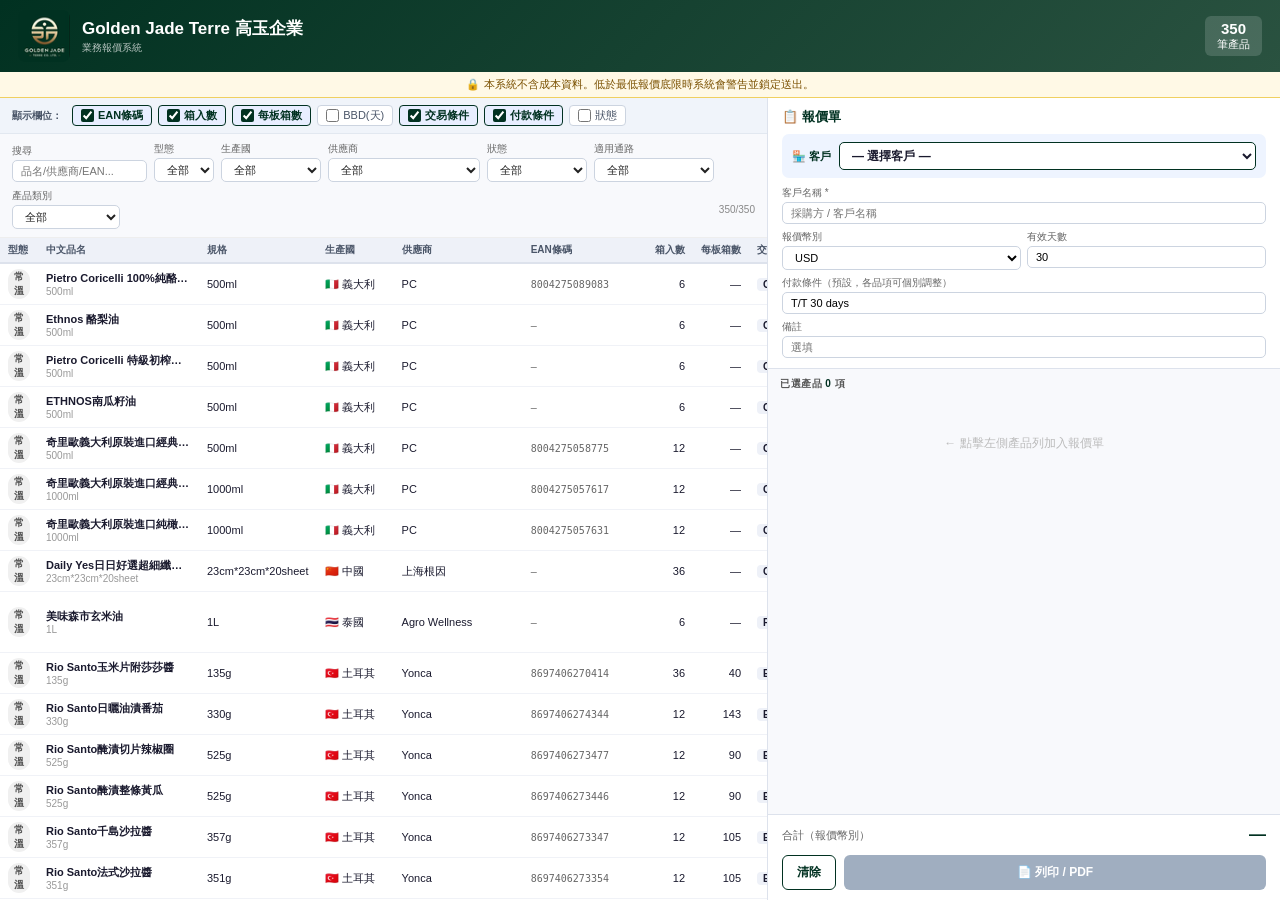
==== Index.html @ e2241039 "更新" ====
<!DOCTYPE html>
<html lang="zh-TW">
<head>
<meta charset="UTF-8">
<meta name="viewport" content="width=device-width,initial-scale=1">
<title>高玉企業 — 業務報價系統</title>
<style>
*{box-sizing:border-box;margin:0;padding:0}
body{font-family:-apple-system,BlinkMacSystemFont,"Segoe UI",Arial,sans-serif;font-size:12px;background:#F4F6FA;color:#1a1a2e;height:100vh;display:flex;flex-direction:column;overflow:hidden}
.hdr{background:linear-gradient(135deg,#013121,#2A5240);color:#fff;padding:10px 18px;display:flex;align-items:center;gap:12px;flex-shrink:0;box-shadow:0 2px 8px rgba(0,0,0,.25)}
.hdr-logo{font-size:17px;font-weight:700}.hdr-sub{font-size:10px;opacity:.7;margin-top:1px}
.hdr-badge{margin-left:auto;background:rgba(255,255,255,.15);border-radius:6px;padding:4px 12px;text-align:center;font-size:11px}
.hdr-badge strong{display:block;font-size:15px;font-weight:700}
.lockbar{background:#FFF9E6;border-bottom:1px solid #F0D060;color:#7A5000;padding:5px 18px;font-size:11px;text-align:center;flex-shrink:0}
.main{display:flex;flex:1;overflow:hidden}
/* LEFT */
.left{display:flex;flex-direction:column;width:60%;border-right:1px solid #dde2ec;background:#fff;overflow:hidden}
.col-toggles{padding:7px 12px;background:#F0F4FA;border-bottom:1px solid #e2e8f0;display:flex;gap:6px;flex-wrap:wrap;align-items:center;flex-shrink:0}
.tgl-lbl{font-size:10px;font-weight:700;color:#4a5568;margin-right:4px;white-space:nowrap}
.tgl{display:inline-flex;align-items:center;gap:4px;cursor:pointer;font-size:11px;color:#4a5568;padding:2px 8px;border-radius:4px;border:1px solid #ccd4e0;background:#fff;user-select:none}
.tgl:hover{background:#EEF1F8}.tgl.on{background:#E8EEFF;border-color:#013121;color:#013121;font-weight:700}
.tgl input{width:13px;height:13px;cursor:pointer;accent-color:#013121}
.filters{padding:8px 12px;border-bottom:1px solid #eee;display:flex;gap:7px;flex-wrap:wrap;align-items:flex-end;background:#F8F9FC;flex-shrink:0}
.filters label{font-size:10px;color:#666;display:block;margin-bottom:2px}
.filters input,.filters select{padding:4px 8px;border:1px solid #ccd4e0;border-radius:5px;font-size:11px;background:#fff;color:#222}
.filters input{width:135px}
.f-cnt{font-size:10px;color:#888;align-self:center;margin-left:auto}
.prod-wrap{flex:1;overflow-y:auto}
table{width:100%;border-collapse:collapse;font-size:11px}
th{position:sticky;top:0;background:#EEF1F8;font-size:10px;font-weight:600;color:#4a5568;padding:5px 8px;text-align:left;border-bottom:2px solid #dde2ec;white-space:nowrap;z-index:2}
td{padding:5px 8px;border-bottom:1px solid #f0f2f7;vertical-align:middle}
tr.row:hover td{background:#EDF2FF;cursor:pointer}
tr.row.sel td{background:#D6E8FF!important}
.b{display:inline-block;padding:1px 6px;border-radius:99px;font-size:10px;font-weight:600}
.bf{background:#E6F1FB;color:#1a56db}.bn{background:#f0f0f0;color:#555}
.bpx{background:#EDE7F6;color:#5E35B1}.bml{background:#FFF0E6;color:#CC4400}
.mp{color:#1a56db;font-weight:600}.mp-na{color:#bbb;font-size:10px}
/* RIGHT */
.right{display:flex;flex-direction:column;width:40%;background:#F8F9FC;overflow:hidden}
.qt-hdr{padding:10px 14px;border-bottom:1px solid #dde2ec;background:#fff;flex-shrink:0}
.qt-hdr h3{font-size:13px;font-weight:700;color:#013121;margin-bottom:8px}
/* 客戶區 */
.cust-bar{background:#EEF4FF;border-radius:7px;padding:8px 10px;margin-bottom:8px}
.cust-row{display:flex;align-items:center;gap:8px}
.cust-row label{font-size:11px;font-weight:700;color:#013121;white-space:nowrap}
.cust-row select{flex:1;padding:5px 8px;border:1.5px solid #013121;border-radius:5px;font-size:12px;background:#fff;color:#1a1a2e;font-weight:600}
/* 其他客戶輸入區 */
.other-fields{margin-top:8px;padding-top:8px;border-top:1px dashed #b8ccee;display:none;gap:8px;flex-direction:column}
.other-fields.show{display:flex}
.other-fields .row{display:flex;gap:8px;align-items:center}
.other-fields label{font-size:10px;color:#013121;font-weight:700;white-space:nowrap;width:72px}
.other-fields input{flex:1;padding:5px 8px;border:1.5px solid #013121;border-radius:5px;font-size:12px;background:#fff}
.other-fields input:focus{outline:2px solid #013121;outline-offset:1px}
.other-fields .hint{font-size:10px;color:#888;margin-top:2px}
/* 美廉社雙選 */
.pay-choice{background:#fff;border:1.5px solid #013121;border-radius:8px;padding:8px 10px;margin-bottom:8px;display:none}
.pay-choice label{font-size:11px;font-weight:600;color:#013121;display:block;margin-bottom:6px}
.pay-choice .opts{display:flex;gap:8px}
.pay-choice .opt{padding:5px 16px;border:1.5px solid #ccd4e0;border-radius:99px;cursor:pointer;font-size:12px;font-weight:600;background:#fff;transition:all .15s}
.pay-choice .opt:hover{border-color:#013121;background:#EEF4FF}
.pay-choice .opt.active{border-color:#013121;background:#013121;color:#fff}
/* Meta */
.qt-meta{display:grid;grid-template-columns:1fr 1fr;gap:6px}
.qt-meta .f label{font-size:10px;color:#666;display:block;margin-bottom:2px}
.qt-meta .f input,.qt-meta .f select{width:100%;padding:4px 8px;border:1px solid #ccd4e0;border-radius:5px;font-size:11px;background:#fff}
.span2{grid-column:1/-1}
/* Body */
.qt-body{flex:1;overflow-y:auto;padding:8px 12px}
.qt-bh{font-size:10px;font-weight:700;color:#555;text-transform:uppercase;letter-spacing:.05em;margin-bottom:8px}
.qi{background:#fff;border:1px solid #dde2ec;border-radius:8px;padding:9px 11px;margin-bottom:7px;position:relative;animation:fi .15s ease}
.qi.err{border-color:#FC8181;background:#FFF5F5}
.qi-rm{position:absolute;top:7px;right:9px;background:none;border:none;color:#ccc;cursor:pointer;font-size:15px;line-height:1;padding:2px 4px}
.qi-rm:hover{color:#E53E3E}
.qi-name{font-weight:700;font-size:12px;margin-bottom:2px;padding-right:20px}
.qi-meta{font-size:10px;color:#888;margin-bottom:7px;line-height:1.8}
.tag{display:inline-block;background:#EEF1F8;border-radius:3px;padding:0 5px;margin-right:3px;color:#555;font-weight:600}
.tag.pay-tag{background:#E8EEFF;color:#013121;font-weight:700}
.qi-row{display:flex;gap:6px;align-items:center;flex-wrap:wrap;margin-bottom:4px}
.qi-row label{font-size:10px;color:#666;white-space:nowrap}
.qi-row input{padding:4px 7px;border:1px solid #ccd4e0;border-radius:5px;font-size:12px;text-align:right}
.qi-row select{padding:4px 7px;border:1px solid #ccd4e0;border-radius:5px;font-size:11px;background:#fff}
.iw{width:75px}.iwp{width:100px}
.err-inp{border-color:#FC8181!important;background:#FFF5F5!important}
.qi-cur{font-size:11px;color:#888}
.qi-floor{font-size:10px;color:#718096;margin-left:auto;white-space:nowrap}
.qi-err{font-size:10px;color:#E53E3E;margin-top:3px}
/* Footer */
.qt-foot{padding:10px 14px;border-top:1px solid #dde2ec;background:#fff;flex-shrink:0}
.total-row{display:flex;justify-content:space-between;align-items:center;margin-bottom:10px}
.total-lbl{font-size:11px;color:#666}.total-val{font-size:17px;font-weight:700;color:#013121}
.btn-row{display:flex;gap:8px}
.btn{padding:8px 14px;border:none;border-radius:6px;cursor:pointer;font-size:12px;font-weight:600;transition:all .15s}
.btn-p{background:#013121;color:#fff;flex:1}.btn-p:hover{background:#2A5240}.btn-p:disabled{background:#a0aec0;cursor:not-allowed}
.btn-o{background:#fff;color:#013121;border:1.5px solid #013121}.btn-o:hover{background:#EEF4FF}
.empty{text-align:center;padding:36px 20px;color:#bbb;font-size:12px}
@keyframes fi{from{opacity:0;transform:translateY(-3px)}to{opacity:1;transform:none}}
@media print{.left,.hdr,.lockbar{display:none!important}.right{width:100%!important;background:#fff!important;height:auto!important}.btn-row,.qi-rm,.cust-bar,.pay-choice{display:none!important}}
</style>
</head>
<body>
<div class="hdr">
  <div style="display:flex;align-items:center"><img src="[data-uri]" style="height:52px;width:52px;border-radius:8px;margin-right:12px;flex-shrink:0" alt="Golden Jade Terre"><div><div class="hdr-logo">Golden Jade Terre 高玉企業</div><div class="hdr-sub">業務報價系統</div></div></div>
  <div class="hdr-badge"><strong id="pT">—</strong><span> 筆產品</span></div>
</div>
<div class="lockbar">🔒 本系統不含成本資料。低於最低報價底限時系統會警告並鎖定送出。</div>
<div class="main">
  <!-- LEFT -->
  <div class="left">
    <div class="col-toggles">
      <span class="tgl-lbl">顯示欄位：</span>
      <label class="tgl on" id="t-ean"><input type="checkbox" checked onchange="togCol('ean',this.checked)"> EAN條碼</label>
      <label class="tgl on" id="t-cq"><input type="checkbox" checked onchange="togCol('cq',this.checked)"> 箱入數</label>
      <label class="tgl on" id="t-cp"><input type="checkbox" checked onchange="togCol('cp',this.checked)"> 每板箱數</label>
      <label class="tgl" id="t-bbd"><input type="checkbox" onchange="togCol('bbd',this.checked)"> BBD(天)</label>
      <label class="tgl on" id="t-inc"><input type="checkbox" checked onchange="togCol('inc',this.checked)"> 交易條件</label>
      <label class="tgl on" id="t-pay"><input type="checkbox" checked onchange="togCol('pay',this.checked)"> 付款條件</label>
      <label class="tgl" id="t-stat"><input type="checkbox" onchange="togCol('stat',this.checked)"> 狀態</label>
    </div>
    <div class="filters">
      <div><label>搜尋</label><input type="text" id="fq" placeholder="品名/供應商/EAN..." oninput="fil()"></div>
      <div><label>型態</label><select id="ftype" onchange="fil()"><option value="">全部</option><option>常溫</option><option>冷凍</option></select></div>
      <div><label>生產國</label><select id="fctry" onchange="fil()"><option value="">全部</option></select></div>
      <div><label>供應商</label><select id="fsup" onchange="fil()"><option value="">全部</option></select></div>
      <div><label>狀態</label><select id="fst" onchange="fil()"><option value="">全部</option><option>已進口</option><option>郵件新增</option><option>PX Mart提案</option></select></div>
      <div><label>適用通路</label><select id="fch" onchange="fil()"><option value="">全部</option><option>全通路</option><option>PX Mart</option><option>PX Mart / 全通路</option><option>美廉社 / 全通路</option></select></div>
      <div><label>產品類別</label><select id="fcat" onchange="fil()"><option value="">全部</option><option>乳製品</option><option>其他食品</option><option>冰淇淋</option><option>冷凍Pizza</option><option>冷凍烘焙</option><option>冷凍蔬果</option><option>冷凍薯類/點心</option><option>即飲茶</option><option>啤酒</option><option>堅果/乾果</option><option>巧克力</option><option>松露製品</option><option>果汁</option><option>果醬</option><option>植物奶</option><option>植物油</option><option>椰子水</option><option>橄欖油</option><option>機能飲料</option><option>氣泡飲料</option><option>沙拉醬</option><option>泡麵</option><option>洋芋片</option><option>海苔</option><option>番茄製品</option><option>節慶糕點</option><option>義大利麵/燉飯</option><option>花草茶</option><option>葡萄酒</option><option>酪梨油</option><option>醃漬品</option><option>醋</option><option>零食</option><option>非食品</option><option>餅乾</option><option>香料</option><option>魚類零食</option></select></div>
      <span class="f-cnt" id="fcnt"></span>
    </div>
    <div class="prod-wrap"><table><thead><tr>
      <th>型態</th><th>中文品名</th><th>規格</th><th>生產國</th><th>供應商</th>
      <th id="h-ean">EAN條碼</th>
      <th id="h-cq" style="text-align:right">箱入數</th>
      <th id="h-cp" style="text-align:right">每板箱數</th>
      <th id="h-bbd" style="text-align:right;display:none">BBD(天)</th>
      <th id="h-inc">交易條件</th>
      <th id="h-pay">付款條件</th>
      <th style="text-align:right">最低報價</th>
      <th>幣別</th>
      <th id="h-stat" style="display:none">狀態</th>
    </tr></thead><tbody id="pb"></tbody></table></div>
  </div>

  <!-- RIGHT -->
  <div class="right">
    <div class="qt-hdr">
      <h3>📋 報價單</h3>

      <!-- 客戶選擇區 -->
      <div class="cust-bar">
        <div class="cust-row">
          <label>🏪 客戶</label>
          <select id="custSel" onchange="selCust(this.value)">
            <option value="">— 選擇客戶 —</option>
            <option value="星巴克">⭐ 星巴克</option>
            <option value="家福 (Carrefour)">🛒 家福 (Carrefour)</option>
            <option value="台灣生活良好">🌿 台灣生活良好</option>
            <option value="美廉社">🏪 美廉社</option>
            <option value="東森">📺 東森</option>
            <option value="桂冠">🍃 桂冠</option>
            <option value="__other__">✏️ 其他（手動輸入）</option>
          </select>
        </div>

        <!-- 其他：手動輸入欄 -->
        <div class="other-fields" id="otherFields">
          <div class="row">
            <label>客戶名稱</label>
            <input type="text" id="otherName" placeholder="輸入客戶 / 採購方名稱" oninput="syncOtherName()">
          </div>
          <div class="row">
            <label>付款條件</label>
            <input type="text" id="otherPay" placeholder="例：月結45天、BL30天、T/T 60 days…" oninput="syncOtherPay()">
          </div>
          <div class="hint">輸入後會自動同步至下方欄位及所有品項</div>
        </div>
      </div>

      <!-- TWD 模式提示 -->
      <div id="curModeBar" style="display:none;margin-top:6px;background:#E6F1FB;border:1px solid #2C4770;border-radius:6px;padding:6px 10px;font-size:11px;color:#185FA5">
        <b>🇹🇼 台幣報價模式</b>：此客戶以 <b>TWD</b> 報價。
        各品項交易條件與成本一致（唯讀）。Europastry/Feast 已計算台幣底限（🔒），其他品項底限為外幣參考，請自行換算。
      </div>

      <!-- 美廉社雙選 -->
      <div class="pay-choice" id="payChoice">
        <label>美廉社 — 選擇付款條件：</label>
        <div class="opts">
          <div class="opt active" onclick="pickPay('BL 60天',this)">BL 60天</div>
          <div class="opt" onclick="pickPay('BL 45天',this)">BL 45天</div>
        </div>
      </div>

      <div class="qt-meta">
        <div class="f span2">
          <label>客戶名稱 *</label>
          <input type="text" id="cl" placeholder="採購方 / 客戶名稱">
        </div>
        <div class="f">
          <label>報價幣別</label>
          <select id="qcur" onchange="renTotal()">
            <option>USD</option><option>EUR</option><option>Euro</option><option>TWD</option>
          </select>
        </div>
        <div class="f">
          <label>有效天數</label>
          <input type="number" id="qdays" value="30" min="1">
        </div>
        <div class="f span2">
          <label>付款條件（預設，各品項可個別調整）</label>
          <input type="text" id="qpay" value="T/T 30 days">
        </div>
        <div class="f span2">
          <label>備註</label>
          <input type="text" id="qnotes" placeholder="選填">
        </div>
      </div>
    </div>

    <div class="qt-body">
      <div class="qt-bh">已選產品 <span id="qcnt" style="color:#013121">0</span> 項</div>
      <div id="ql"><div class="empty">← 點擊左側產品列加入報價單</div></div>
    </div>

    <div class="qt-foot">
      <div class="total-row">
        <span class="total-lbl">合計（報價幣別）</span>
        <span class="total-val" id="qt">—</span>
      </div>
      <div class="btn-row">
        <button class="btn btn-o" onclick="clrAll()">清除</button>
        <button class="btn btn-p" id="pBtn" onclick="printQ()" disabled>📄 列印 / PDF</button>
      </div>
    </div>
  </div>
</div>

<script>
const D=[["SP100001","常溫","Pietro Coricelli 100%純酪梨油","PC Refinded Avocado Oil","500ml","8004275089083",6,0,720,"義大利","Euro","CIF","PC","收佣金","TDS清帳",4.89,"已進口","全通路","","酪梨油",0],["SP100001","常溫","Ethnos 酪梨油","Ethnos Avocado Oil","500ml","",6,0,720,"義大利","Euro","CIF","PC","收佣金","TDS清帳",7.2,"已進口","全通路","","酪梨油",0],["SP100001","常溫","Pietro Coricelli 特級初榨橄欖油","PC EVOO","500ml","",6,0,720,"義大利","Euro","CIF","PC","收佣金","TDS清帳",4.82,"已進口","全通路","","橄欖油",0],["SP100001","常溫","ETHNOS南瓜籽油","Pumpkin Oil","500ml","",6,0,720,"義大利","Euro","CIF","PC","收佣金","TDS清帳",3.9,"已進口","全通路","","植物油",0],["SP100001","常溫","奇里歐義大利原裝進口經典頂級橄欖油","CIRIO Extra virgin olibe oil- classico","500ml","8004275058775",12,0,720,"義大利","Euro","CIF","PC","收佣金","TDS清帳",1.73,"已進口","全通路","","橄欖油",0],["SP100001","常溫","奇里歐義大利原裝進口經典頂級橄欖油","CIRIO Extra virgin olive oil- classico","1000ml","8004275057617",12,0,720,"義大利","Euro","CIF","PC","收佣金","TDS清帳",8.21,"已進口","全通路","","橄欖油",0],["SP100001","常溫","奇里歐義大利原裝進口純橄欖油","CIRIO Olive oil gentle recipes","1000ml","8004275057631",12,0,720,"義大利","Euro","CIF","PC","收佣金","TDS清帳",6.15,"已進口","全通路","","橄欖油",0],["SP300001","常溫","Daily Yes日日好選超細纖維拋棄式抹布","Daily Yes Microfiber cloth23*23cm*20count","23cm*23cm*20sheet","",36,0,720,"中國","RMB","CIF","上海根因","收佣金","TDS清帳",9.0,"已進口","全通路","","非食品",0],["SP100003","常溫","美味森市玄米油","Rice Bran Oil","1L","",6,0,720,"泰國","USD","FOB","Agro Wellness","買進","訂金50%, BL 14天50%",21.36,"已進口","全通路","","植物油",0],["SP100004","常溫","Rio Santo玉米片附莎莎醬","Deep'n More Taco chips and Mexican Salsa sauce","135g","8697406270414",36,40,360,"土耳其","EUR","EXW","Yonca","收佣金","TDS清帳",1.15,"已進口","美廉社 / 全通路","","番茄相關",0],["SP100004","常溫","Rio Santo日曬油漬番茄","Sun Dried Tomatoes in Oil","330g","8697406274344",12,143,1080,"土耳其","EUR","EXW","Yonca","收佣金","TDS清帳",1.51,"已進口","美廉社 / 全通路","","番茄相關",0],["SP100004","常溫","Rio Santo醃漬切片辣椒圈","Jalapenos Sliced","525g","8697406273477",12,90,1080,"土耳其","EUR","EXW","Yonca","收佣金","TDS清帳",1.06,"已進口","美廉社 / 全通路","","番茄相關",0],["SP100004","常溫","Rio Santo醃漬整條黃瓜","Dill Pickles","525g","8697406273446",12,90,1080,"土耳其","EUR","EXW","Yonca","收佣金","TDS清帳",1.06,"已進口","美廉社 / 全通路","","番茄相關",0],["SP100004","常溫","Rio Santo千島沙拉醬","Thousand Island Salad Dressing","357g","8697406273347",12,105,360,"土耳其","EUR","EXW","Yonca","收佣金","TDS清帳",1.1,"已進口","美廉社 / 全通路","","番茄相關",0],["SP100004","常溫","Rio Santo法式沙拉醬","French Salad Dressing","351g","8697406273354",12,105,360,"土耳其","EUR","EXW","Yonca","收佣金","TDS清帳",1.1,"已進口","美廉社 / 全通路","","番茄相關",0],["SP100004","常溫","Rio Santo凱薩沙拉醬","Caeser Salad Dressing","340g","8697406273378",12,105,360,"土耳其","EUR","EXW","Yonca","收佣金","TDS清帳",1.1,"已進口","美廉社 / 全通路","","番茄相關",0],["SP100004","常溫","Rio Santo披薩料理醬","Pizza Sauce","350g","8697406272005",12,143,900,"土耳其","EUR","EXW","Yonca","收佣金","TDS清帳",0.93,"已進口","美廉社 / 全通路","","番茄相關",0],["SP100004","常溫","Rio Santo義大利番茄辣紅麵醬","Pasta Sauce Arabiatta","340g","8697406273101",12,143,900,"土耳其","EUR","EXW","Yonca","收佣金","TDS清帳",0.93,"已進口","美廉社 / 全通路","","番茄相關",0],["SP100004","常溫","Rio Santo義大利番茄羅勒麵醬","Pasta Sauce Basilico","340g","8697406273125",12,143,900,"土耳其","EUR","EXW","Yonca","收佣金","TDS清帳",0.93,"已進口","美廉社 / 全通路","","番茄相關",0],["SP100004","常溫","Rio Santo義大利番茄麵醬","Pasta Sauce Marinara","340g","8697406273118",12,143,900,"土耳其","EUR","EXW","Yonca","收佣金","TDS清帳",0.93,"已進口","美廉社 / 全通路","","番茄相關",0],["SP100004","常溫","Rio Santo果肉番茄泥","Passata","700g","8697406274702",6,144,900,"土耳其","EUR","EXW","Yonca","收佣金","TDS清帳",1.01,"已進口","美廉社 / 全通路","","番茄相關",0],["SP100004","常溫","Rio Santo果粒番茄泥","Rustica (Crushed Tomato)","700g","8697406274726",6,144,900,"土耳其","EUR","EXW","Yonca","收佣金","TDS清帳",1.01,"已進口","美廉社 / 全通路","","番茄相關",0],["SP100004","常溫","大拇指芥花油1L","Yonca Canola oil","1L","8004275058775",15,0,720,"土耳其","USD","CIF","Yonca","收佣金","TDS清帳",1.73,"已進口","美廉社 / 全通路","","植物油",0],["SP100004","常溫","大拇指芥花油5L","Yonca Canola oil","5L","8004275057617",4,0,720,"土耳其","USD","CIF","Yonca","收佣金","TDS清帳",8.21,"已進口","美廉社 / 全通路","","植物油",0],["SP100004","常溫","大拇指葵花油1L","Yonca Sunflower oil","1L","8004275058775",15,0,720,"土耳其","USD","CIF","Yonca","收佣金","TDS清帳",1.73,"已進口","美廉社 / 全通路","","植物油",0],["SP100004","常溫","大拇指葵花油5L","Yonca Sunflower oil","5L","8004275057617",4,0,720,"土耳其","USD","CIF","Yonca","收佣金","TDS清帳",8.21,"已進口","美廉社 / 全通路","","植物油",0],["SP100004","常溫","Yonca葵花油１Ｌ","Sunflower Oil","1L","8691321421463",12,84,720,"土耳其","USD","CIF","Yonca","收佣金","TDS清帳",1.73,"已進口","美廉社 / 全通路","","植物油",0],["SP100004","常溫","美廉自有品牌芥花油１Ｌ","Canola Oil","1L","8691321421487",12,84,720,"土耳其","USD","CIF","Yonca","收佣金","TDS清帳",1.94,"已進口","美廉社 / 全通路","","植物油",0],["SP100004","常溫","Rio Santo葵花油１公升","葵花油Sunflower Oil","1L","8691321100108",12,84,720,"土耳其","USD","CIF","Yonca","收佣金","TDS清帳",1.73,"已進口","美廉社 / 全通路","","植物油",0],["SP100004","常溫","Rio Santo葵花油５公升","葵花油Sunflower Oil","5L","8691321100504",4,84,720,"土耳其","USD","CIF","Yonca","收佣金","TDS清帳",7.8,"已進口","美廉社 / 全通路","","植物油",0],["SP100004","常溫","Rio Santo芥花油１公升","芥花油Canola Oil","1L","8691321415400",12,84,720,"土耳其","USD","CIF","Yonca","收佣金","TDS清帳",1.85,"已進口","美廉社 / 全通路","","植物油",0],["SP100004","常溫","Rio Santo芥花油５公升","芥花油Canola Oil","5L","8691321415431",4,84,720,"土耳其","USD","CIF","Yonca","收佣金","TDS清帳",8.4,"已進口","美廉社 / 全通路","","植物油",0],["SP100006","常溫","Checkers 迷你碎粒杏仁可可製品","Checkers Stand Pouch Mini Chunky Almond 60g (compound)","60g","9555540038286",48,0,540,"馬來西亞","USD","CIF","Francestle","買進","訂金30%, BL 70%",0.58,"已進口","美廉社 / 全通路","","巧克力",0],["SP100006","常溫","Checkers迷你碎粒綜合可可製品","Checkers Stand Pouch Mini Chunky Assorment 60g (compound)","60g","9555540038279",48,0,540,"馬來西亞","USD","CIF","Francestle","買進","訂金30%, BL 70%",0.58,"已進口","美廉社 / 全通路","","巧克力",0],["SP100006","常溫","Auston海鹽可可製品","Auston Slim Seasalt Dark 60g","60g","9551021090712",36,0,540,"馬來西亞","USD","CIF","Francestle","買進","訂金30%, BL 70%",1.5,"已進口","美廉社 / 全通路","","巧克力",0],["SP100006","常溫","Auston 75%黑巧克力","Auston Slim 75% Dark 60g","60g","9551021090682",36,0,540,"馬來西亞","USD","CIF","Francestle","買進","訂金30%, BL 70%",1.62,"已進口","美廉社 / 全通路","","巧克力",0],["SP100006","常溫","Auston 85%黑巧克力","Auston Slim 85% Dark 60g","60g","9551021090699",36,0,540,"馬來西亞","USD","CIF","Francestle","買進","訂金30%, BL 70%",1.74,"已進口","美廉社 / 全通路","","巧克力",0],["SP100006","常溫","Auston 99%黑巧克力","Auston Slim 99% Dark 60g","60g","9551021090705",36,0,540,"馬來西亞","USD","CIF","Francestle","買進","訂金30%, BL 70%",1.86,"已進口","美廉社 / 全通路","","巧克力",0],["SP100006","常溫","Auston 提拉米蘇牛奶可可製品","Auston Cube Tiramisu Milk 65g","65g","9551021090736",30,0,540,"馬來西亞","USD","CIF","Francestle","買進","訂金30%, BL 70%",1.44,"已進口","美廉社 / 全通路","","巧克力",0],["SP100006","常溫","Auston 提拉米蘇黑可可製品","Auston Cube Tiramisu Dark 65g","65g","9551021090620",30,0,540,"馬來西亞","USD","CIF","Francestle","買進","訂金30%, BL 70%",1.44,"已進口","美廉社 / 全通路","","巧克力",0],["SP100010","常溫","義大利CRIK CROK原味洋芋片","CRIK CROK PLUS ORIGINAL","100g","8002085001257",15,0,360,"義大利","Euro","CIF","CRIKCROK","收佣金","TDS清帳",1.17,"已進口","PX Mart / 全通路","","洋芋片",0],["SP100010","常溫","義大利CRIK CROK紅椒微辣洋芋片","CRIK CROK PLUS PAPRIKA","100g","8002085001264",15,0,360,"義大利","Euro","CIF","CRIKCROK","收佣金","TDS清帳",1.17,"已進口","PX Mart / 全通路","","洋芋片",0],["SP100010","常溫","義大利CRIK CROK燒烤風味洋芋片","CRIK CROK PLUS BARBECUE","100g","8002085001899",15,0,360,"義大利","Euro","CIF","CRIKCROK","收佣金","TDS清帳",1.17,"已進口","PX Mart / 全通路","","洋芋片",0],["SP100010","常溫","CRIK CROK酸奶洋蔥風味洋芋片","CRIK CROK PLUS SOUR CREAM & ONION","100g","8002085001776",15,0,360,"義大利","Euro","CIF","CRIKCROK","收佣金","TDS清帳",1.17,"已進口","PX Mart / 全通路","","洋芋片",0],["SP100010","常溫","義大利CRIK CROK番茄醬風味洋芋片","CRIK CROK PLUS KETCHUP","100g","8002085001301",15,0,360,"義大利","Euro","CIF","CRIKCROK","收佣金","TDS清帳",1.17,"已進口","PX Mart / 全通路","","洋芋片",0],["SP100010","常溫","CRIK CROK墨西哥辣椒風味洋芋片","CRIK CROK PLUS JALAPENO","100g","8002085001318",15,0,360,"義大利","Euro","CIF","CRIKCROK","收佣金","TDS清帳",1.17,"已進口","PX Mart / 全通路","","洋芋片",0],["SP100007","常溫","Valnerina Tartufi松露抹醬90g","Truffle sauce 5%","90g","8053629686591",12,0,720,"義大利","Euro","CIF","VALNERINA TARTUFI","收佣金","TDS清帳",2.2,"已進口","PX Mart / 全通路","","松露製品",0],["SP100007","常溫","Valnerina Tartufi松露醬90g","Black truffle patè 5%","90g","8053629685433",12,0,720,"義大利","Euro","CIF","VALNERINA TARTUFI","收佣金","TDS清帳",2.51,"已進口","PX Mart / 全通路","","松露製品",0],["SP100007","常溫","Valnerina Tartufi松露抹醬180g","Truffle sauce 5%","180g","8053629686508",12,0,720,"義大利","Euro","CIF","VALNERINA TARTUFI","收佣金","TDS清帳",3.2385,"已進口","PX Mart / 全通路","","松露製品",0],["SP100007","常溫","Valnerina Tartufi松露醬180g","Black truffle patè 5%","180g","8053629685402",12,0,720,"義大利","Euro","CIF","VALNERINA TARTUFI","收佣金","TDS清帳",3.6125,"已進口","PX Mart / 全通路","","松露製品",0],["SP100007","常溫","黑松露風味橄欖油","Black truffle flavoured olive oil 100ml","100ml","8053629685532",12,0,720,"義大利","Euro","CIF","VALNERINA TARTUFI","收佣金","TDS清帳",3.2215,"已進口","PX Mart / 全通路","","松露製品",0],["SP100007","常溫","白松露風味橄欖油","White truffle flavoured olive oil 100ml","100ml","8053629685563",12,0,720,"義大利","Euro","CIF","VALNERINA TARTUFI","收佣金","TDS清帳",3.2215,"已進口","PX Mart / 全通路","","松露製品",0],["SP100007","常溫","黑松露沙拉醬","Truffle sauce sqeezy200g","200g","8053629680148",12,0,720,"義大利","Euro","CIF","VALNERINA TARTUFI","收佣金","TDS清帳",3.6805,"已進口","PX Mart / 全通路","","松露製品",0],["SP100007","常溫","松露鹽","Truffle salt 100g","100g","8053629682210",12,0,720,"義大利","Euro","CIF","VALNERINA TARTUFI","收佣金","TDS清帳",3.8675,"已進口","PX Mart / 全通路","","松露製品",0],["SP100010","常溫","義大利Apicoltura草莓果醬330g","50% Strawberry extra jam","330g","8002762606737",6,0,720,"義大利","Euro","CIF","Apicoltura Casentinese","收佣金","TDS清帳",2.3,"已進口","PX Mart / 全通路","","果醬",0],["SP100010","常溫","義大利Apicoltura杏桃果醬330g","50% Apricot extra jam","330g","8002762606744",6,0,720,"義大利","Euro","CIF","Apicoltura Casentinese","收佣金","TDS清帳",2.3,"已進口","PX Mart / 全通路","","果醬",0],["SP100010","常溫","義大利Apicoltura綜合莓果醬330g","50% Mixed berries extra jam","330g","8002762606751",6,0,720,"義大利","Euro","CIF","Apicoltura Casentinese","收佣金","TDS清帳",2.3,"已進口","PX Mart / 全通路","","果醬",0],["SP100010","常溫","義大利Apicoltura桃子果醬330g","50% Peach extra jam","330g","8002762606768",6,0,720,"義大利","Euro","CIF","Apicoltura Casentinese","收佣金","TDS清帳",2.3,"已進口","PX Mart / 全通路","","果醬",0],["SP100010","常溫","義大利Apicoltura橘子果醬330g","50% Orange marmalade","330g","8002762606775",6,0,720,"義大利","Euro","CIF","Apicoltura Casentinese","收佣金","TDS清帳",2.3,"已進口","PX Mart / 全通路","","果醬",0],["SP100008","常溫","義大利LA MOLE經典脆餅-原味","SFORNATINI WITH OLIVE OIL","125g","8008685001079",18,0,720,"義大利","Euro","CIF","LA MOLE","收佣金","TDS清帳",0.69,"已進口","PX Mart / 全通路","","義大利餅乾",0],["SP100008","常溫","義大利LA MOLE經典脆餅-迷迭香味","SFORNATINI WITH ROSEMARY AND OLIVE OIL","125g","8008685000164",18,0,720,"義大利","Euro","CIF","LA MOLE","收佣金","TDS清帳",0.69,"已進口","PX Mart / 全通路","","義大利餅乾",0],["SP100008","常溫","義大利LA MOLE經典佛卡夏餅乾","IT'S FOCACCIA WITH EXTRA VERGIN OLIVE OIL","100g","8008685003523",8,0,720,"義大利","Euro","CIF","LA MOLE","收佣金","TDS清帳",1.56,"已進口","PX Mart / 全通路","","義大利餅乾",0],["SP100008","常溫","佛卡夏餅乾－蒜香羅勒風味","IT'S FOCACCIA GARLIC & BASILI","100g","8008685003530",8,0,720,"義大利","Euro","CIF","LA MOLE","收佣金","TDS清帳",1.56,"已進口","PX Mart / 全通路","","義大利餅乾",0],["SP100008","常溫","佛卡夏餅乾－迷迭香風味","IT'S FOCACCIA ROSMARY","100g","8008685003509",8,0,720,"義大利","Euro","CIF","LA MOLE","收佣金","TDS清帳",1.56,"已進口","PX Mart / 全通路","","義大利餅乾",0],["SP100008","常溫","義大利LA MOLE脆麵包棒-原味","PANRUSTICI OLIVE OIL","100g","8008685000652",12,0,720,"義大利","Euro","CIF","LA MOLE","收佣金","TDS清帳",1.0,"已進口","PX Mart / 全通路","","義大利餅乾",0],["SP100010","常溫","Montosco羅勒香料罐","Basil leaves","14g","8006614621442",6,0,720,"義大利","Euro","CIF","MONTOSCO","收佣金","TDS清帳",1.32,"已進口","PX Mart / 全通路","1板 (900箱 / 5,400入)","香料",0],["SP100010","常溫","Montosco薄荷香料罐","Mint leaves","13g","8006614648760",6,0,720,"義大利","Euro","CIF","MONTOSCO","收佣金","TDS清帳",1.32,"已進口","PX Mart / 全通路","","香料",0],["SP100010","常溫","Montosco月桂葉香料罐","Laurel crushed","15g","8006614648692",6,0,720,"義大利","Euro","CIF","MONTOSCO","收佣金","TDS清帳",1.59,"已進口","PX Mart / 全通路","","香料",0],["SP100010","常溫","百里香香料","Thyme leaves","17g","8006614621602",6,0,720,"義大利","Euro","CIF","MONTOSCO","收佣金","TDS清帳",1.93,"已進口","PX Mart / 全通路","","香料",0],["SP100010","常溫","AGRESTE義大利巴薩米克醋","Balsamic Vinegar of Modena 250ml","15g","8006614648692",6,0,720,"義大利","Euro","CIF","AntichiColli","收佣金","TDS清帳",1.59,"已進口","PX Mart / 全通路","","醋",0],["SP100010","常溫","AGRESTE義大利巴薩米克醋膏","Glaze with Balsamic Vinegar of Modena 250ml","17g","8006614621602",6,0,720,"義大利","Euro","CIF","AntichiColli","收佣金","TDS清帳",1.93,"已進口","PX Mart / 全通路","","醋",0],["SP100010","常溫","Dogadan洋甘菊花草茶1.4g*20入","Dogadan Camomile Herbal Tea","1.4g*20","8699580000306",12,0,720,"土耳其","Euro","CIF","Dogadan","收佣金","TDS清帳",1.35,"已進口","PX Mart / 全通路","","花草茶",0],["SP100010","常溫","Dogadan薄荷花草茶1.3g*20入","Dogadan Mint Herbal Tea","1.3g*20","8699580000207",12,0,720,"土耳其","Euro","CIF","Dogadan","收佣金","TDS清帳",1.35,"已進口","PX Mart / 全通路","","花草茶",0],["SP100010","常溫","Dogadan薄荷檸檬花草茶1.7g*20入","Dogadan Mint Lemon Herbal Tea","1.7g*20","8699580000214",12,0,720,"土耳其","Euro","CIF","Dogadan","收佣金","TDS清帳",1.35,"已進口","PX Mart / 全通路","","花草茶",0],["SP100010","常溫","Dogadan茉莉綠茶1.7g*20入","Dogadan Green Tea with Jasmine","1.7g*20","8699580001761",12,0,720,"土耳其","Euro","CIF","Dogadan","收佣金","TDS清帳",1.35,"已進口","PX Mart / 全通路","","花草茶",0],["SP100010","常溫","Dogadan巴西莓鳳梨綠茶1.7g*20入","Dogadan Acai Green Tea with Pineapple","1.7g*20","8699432215261",12,0,720,"土耳其","Euro","CIF","Dogadan","收佣金","TDS清帳",1.35,"已進口","PX Mart / 全通路","","花草茶",0],["SP100010","常溫","Dogadan蘋果茶1.95g*20入","Dogadan Apple Tea","1.95g*20","8699580000115",12,0,720,"土耳其","Euro","CIF","Dogadan","收佣金","TDS清帳",1.35,"已進口","PX Mart / 全通路","","花草茶",0],["SP100010","常溫","Dogadan玫瑰果茶2.4g*20入","Dogadan Rosehip Tea","2.4g*20","8699580000054",12,0,720,"土耳其","Euro","CIF","Dogadan","收佣金","TDS清帳",1.35,"已進口","PX Mart / 全通路","","花草茶",0],["SP100010","常溫","Dogadan檸檬茶2g*20入","Dogadan Lemon Tea","2g*20","8699580000146",12,0,720,"土耳其","Euro","CIF","Dogadan","收佣金","TDS清帳",1.35,"已進口","PX Mart / 全通路","","花草茶",0],["SP100010","常溫","Dogadan秘密花園紅茶2g*25入","Dogadan Nature Secret Garden  Tea Bag","2g*25","8699580003215",12,0,720,"土耳其","Euro","CIF","Dogadan","收佣金","TDS清帳",1.22,"已進口","PX Mart / 全通路","","花草茶",0],["SP100010","常溫","Dogadan伯爵茶2g*25入","Dogadan Earl Gray Tea Bag","2g*25","8699580003833",12,0,720,"土耳其","Euro","CIF","Dogadan","收佣金","TDS清帳",1.22,"已進口","PX Mart / 全通路","","花草茶",0],["SP100010","常溫","Dogadan傳統黑海經典紅茶2g*25入","Dogadan Traditional Black Sea Tea Bag","2g*25","8699432200861",12,0,720,"土耳其","Euro","CIF","Dogadan","收佣金","TDS清帳",1.22,"已進口","PX Mart / 全通路","","花草茶",0],["SP100009","常溫","義大利卡納加金標紅葡萄酒","Canaja Gold Rosso Verona IGT","750ml","8032825452025",6,0,720,"義大利","Euro","EXW","VERGA","收佣金","TDS清帳",5.71,"已進口","PX Mart / 全通路","","葡萄酒",0],["SP100009","常溫","義大利1895托斯卡尼紅葡萄酒","1895 Rosso Toscana IGT","750ml","8000128150016",6,80,720,"義大利","Euro","EXW","VERGA","收佣金","TDS清帳",5.16,"已進口","PX Mart / 全通路","","葡萄酒",0],["SP100009","常溫","義大利1895阿布魯佐大區紅酒","1895 Montepulciano D’Abruzzo Doc","750ml","8000128150009",6,80,720,"義大利","Euro","EXW","VERGA","收佣金","TDS清帳",4.89,"已進口","PX Mart / 全通路","","葡萄酒",0],["SP100009","常溫","1895 Primitivo di Manduria DOC","1895 Primitivo di Manduria DOC","750ml","8000128150023",6,80,720,"義大利","Euro","EXW","VERGA","收佣金","TDS清帳",5.95,"已進口","PX Mart / 全通路","","葡萄酒",0],["SP100009","常溫","1895 Borolo DOCG","1895 Borolo DOCG","750ml","8000128150030",6,140,720,"義大利","Euro","EXW","VERGA","收佣金","TDS清帳",11.56,"已進口","PX Mart / 全通路","","葡萄酒",0],["SP100009","常溫","義大利托斯卡尼巴斯Governo紅酒","I Balzi Governo Rosso Toscano IGT","750ml","8000128164211",6,0,720,"義大利","Euro","EXW","VERGA","收佣金","TDS清帳",3.0,"已進口","PX Mart / 全通路","","葡萄酒",0],["SP100009","常溫","義大利普利亞安特萊紅酒","Antale Rosso Puglia Passito IGT Eur","750ml","8000128164457",6,0,720,"義大利","Euro","EXW","VERGA","收佣金","TDS清帳",3.0,"已進口","PX Mart / 全通路","","葡萄酒",0],["SP100009","常溫","義大利柏樹丘紅葡萄酒","Colle Dei Cipressi Montepulciano D’Abruzzo Doc","750ml","8000128051108",6,0,720,"義大利","Euro","EXW","VERGA","收佣金","TDS清帳",0,"已進口","PX Mart / 全通路","","葡萄酒",0],["SP100009","常溫","Pinot Grigio Delle Venezie DOC","Pinot Grigio Delle Venezie DOC","750ml","8000128035139",6,100,720,"義大利","Euro","EXW","VERGA","收佣金","TDS清帳",1.95,"已進口","PX Mart / 全通路","","葡萄酒",0],["SP100009","常溫","Rosso Toscana IGT","Rosso Toscana IGT","750ml","8000128164242",6,84,720,"義大利","Euro","EXW","VERGA","收佣金","TDS清帳",3.5,"已進口","PX Mart / 全通路","","葡萄酒",0],["SP100010","常溫","義大利拉齊奧和風粉紅酒","Zefiro IGT Lazio Aleatico","750ml","8059602130006",6,0,720,"義大利","Euro","EXW","Terre","收佣金","TDS清帳",2.27,"已進口","PX Mart / 全通路","","葡萄酒",0],["SP100010","常溫","red","Borgaio Chianti Classico Riserva DOCG","750ml","8032745750409",6,100,720,"義大利","Euro","EXW","Castle","收佣金","TDS清帳",9.2,"已進口","PX Mart / 全通路","","葡萄酒",0],["SP100010","常溫","red","Borgaio Chianti Classico DOCG","750ml","8032745750690",6,100,720,"義大利","Euro","EXW","Castle","收佣金","TDS清帳",6.78,"已進口","PX Mart / 全通路","","葡萄酒",0],["SP100010","常溫","rose","Borgaio Rosato IGT Toscana ROSATO","750ml","8032745750904",6,100,720,"義大利","Euro","EXW","Castle","收佣金","TDS清帳",5.522,"已進口","PX Mart / 全通路","","葡萄酒",0],["SP100010","常溫","sparkling","Spumante Colto alle Bolle Toscana","750ml","8032745750355",6,80,720,"義大利","Euro","EXW","Castle","收佣金","TDS清帳",6.974,"已進口","PX Mart / 全通路","","葡萄酒",0],["SP100010","常溫","Muliano Bianco 開心果餅乾","Muliano Bianco Baiocchi Pistachio","168g","8076809581318",9,0,270,"義大利","Euro","CIF","MB","收佣金","TDS清帳",2.9051,"已進口","PX Mart / 全通路","","葡萄酒",0],["—","常溫","Mayasi 調味腰果-鹹焦糖風味","Mayasi Cashew- Salted Caramel","100g","8990019000141",30,56,360,"印尼","USD","CIF","PT Managhora","買進","訂金30%, BL 70%",1.65,"已進口","全通路","","調味腰果",0],["—","常溫","Mayasi 調味腰果-玉米風味","Mayasi Cashew- Corn","100g","8990019000134",30,56,360,"印尼","USD","CIF","PT Managhora","買進","訂金30%, BL 70%",1.65,"已進口","全通路","","調味腰果",0],["—","常溫","Mayasi 調味腰果-蜂蜜奶油風味","Mayasi Cashew- Honey Butter","100g","8990019000158",30,56,360,"印尼","USD","CIF","PT Managhora","買進","訂金30%, BL 70%",1.65,"已進口","全通路","","調味腰果",0],["—","常溫","捲心薄餅-巧克力風味 85g","Chocolate Crispy Crepes","85g","4710970827403",24,119,360,"印尼","USD","CIF","PT Managhora","買進","訂金30%, BL 70%",0.55,"已進口","全通路","","餅乾",0],["—","常溫","捲心薄餅-草莓風味 85g","Strawberry Crispy Crepes","85g","4710970827410",24,119,360,"印尼","USD","CIF","PT Managhora","買進","訂金30%, BL 70%",0.55,"已進口","全通路","","餅乾",0],["SP100011","常溫","初榨冷壓橄欖油 750ml","Kozakli EVOO","750ml","",12,0,720,"土耳其","Euro","CIF","Kozakli","收佣金","TDS清帳",4.18,"已進口","美廉社 / 全通路","","橄欖油",0],["SP100011","常溫","Kozakli 純橄欖油 500ml","Kozakli Pure olive oil","500ml","8684232133174",12,0,720,"土耳其","Euro","CIF","Kozakli","收佣金","TDS清帳",2.56,"已進口","美廉社 / 全通路","","橄欖油",0],["SP100011","常溫","純橄欖油","Kozakli Pure olive oil","750ml","",12,0,720,"土耳其","Euro","CIF","Kozakli","收佣金","TDS清帳",3.45,"已進口","美廉社 / 全通路","","橄欖油",0],["SP100011","常溫","Kozakli 純橄欖油 2L","Kozakli Pure olive oil","2L","8684232133198",6,0,720,"土耳其","Euro","CIF","Kozakli","收佣金","TDS清帳",8.13,"已進口","美廉社 / 全通路","","橄欖油",0],["SP100011","常溫","初榨冷壓橄欖油 500ml","Selme Extra Virgin Olive Oil 500ml","500ml","8684674251641",12,90,720,"土耳其","Euro","CIF","Kozakli","收佣金","TDS清帳",2.7,"已進口","美廉社 / 全通路","","橄欖油",0],["SP100001","常溫","大推純橄欖油750ml","大推Pure Olive Oil","750ml","8424308021895",6,85,720,"西班牙","Euro","CIF","PC","收佣金","TDS清帳",4.2,"已進口","全通路","","橄欖油",0],["SP100001","常溫","大推初榨橄欖油750ml","大推 EVOO","70ml","8424308021888",6,85,720,"西班牙","Euro","CIF","PC","收佣金","TDS清帳",4.7,"已進口","全通路","","橄欖油",0],["SP100011","常溫","純橄欖油 750ml","美廉Simple Life Pure Olive Oil 750ml","750ml","8684674251818",12,0,720,"土耳其","Euro","CIF","Kozakli","收佣金","TDS清帳",3.45,"已進口","美廉社 / 全通路","","橄欖油",0],["SP100010","常溫","義大利麵番茄醬","Tomato Puree 700 g","700g","8001120751218",12,72,720,"義大利","Euro","EXW","COOP","收佣金","TDS清帳",1.23,"已進口","PX Mart / 全通路","","番茄製品",0],["SP100010","常溫","義大利麵番茄橄欖醬","Tomato and olives pasta sauce 400 g","400g","8001120719195",12,65,720,"義大利","Euro","FCA","COOP","收佣金","TDS清帳",1.33,"已進口","PX Mart / 全通路","","番茄製品",0],["SP100010","常溫","義大利小麥直麵 n.5","100% Italian Durum Wheat Spaghetti n.5 500 g","500g","8001120721242",24,76,720,"義大利","Euro","EXW","COOP","收佣金","TDS清帳",0.83,"已進口","PX Mart / 全通路","","義大利麵/燉飯",0],["SP100010","常溫","義大利小麥短管麵 n.44","100% Italian Durum Wheat Sedani n 44 500 g","500g","8001120721358",8,130,720,"義大利","Euro","EXW","COOP","收佣金","TDS清帳",0.86,"已進口","PX Mart / 全通路","","義大利麵/燉飯",0],["SP100010","常溫","義大利小麥筆管麵 n.67","100% Italian Durum Wheat mezze Penne Rigate n 67 500 g","500g","8001120721310",8,130,720,"義大利","Euro","EXW","COOP","收佣金","TDS清帳",0.86,"已進口","PX Mart / 全通路","","義大利麵/燉飯",0],["SP100010","常溫","義大利小麥筆管麵 n.66","100% Italian Durum Wheat Pennette Rigate n 66 500 g","500g","8001120721327",8,130,720,"義大利","Euro","EXW","COOP","收佣金","TDS清帳",0.86,"已進口","PX Mart / 全通路","","義大利麵/燉飯",0],["SP100010","常溫","義大利小麥麵(粒狀)","100% Italian Durum Wheat Tempestina 500 g","500g","8001120721464",10,180,720,"義大利","Euro","EXW","COOP","收佣金","TDS清帳",0.85,"已進口","PX Mart / 全通路","","其他食品",0],["SP100010","常溫","義大利小麥直麵 n.3","100% Italian Durum Wheat Spaghettini n. 3 500 g","500g","8001120721273",24,76,720,"義大利","Euro","EXW","COOP","收佣金","TDS清帳",0.83,"已進口","PX Mart / 全通路","","義大利麵/燉飯",0],["SP100010","常溫","義大利小麥螺旋麵 n64","100% Italian Durum Wheat Fusilli n 64 500 g","500g","8001120721303",8,120,720,"義大利","Euro","EXW","COOP","收佣金","TDS清帳",0.86,"已進口","PX Mart / 全通路","","義大利麵/燉飯",0],["SP100010","常溫","義大利小麥蝴蝶麵 n85","100% Italian Durum Wheat Farfalle n 85 500 g","500g","8001120721334",8,130,720,"義大利","Euro","EXW","COOP","收佣金","TDS清帳",0.86,"已進口","PX Mart / 全通路","","義大利麵/燉飯",0],["SP100010","常溫","義大利小麥通心麵 n61","100% Italian Durum Wheat Chifferi n 61 500 g","500g","8001120721419",8,130,720,"義大利","Euro","EXW","COOP","收佣金","TDS清帳",0.86,"已進口","PX Mart / 全通路","","義大利麵/燉飯",0],["SP100010","常溫","義大利小麥筆管麵 n.70","100% Italian Durum Wheat Penne rigate n 70 500 g","500g","8001120721297",8,130,720,"義大利","Euro","EXW","COOP","收佣金","TDS清帳",0.86,"已進口","PX Mart / 全通路","","義大利麵/燉飯",0],["SP100010","常溫","義大利雞蛋千層麵","Egg Lasagne No-Antibiotic Used 500 g","500g","8001120854278",12,60,720,"義大利","Euro","EXW","COOP","收佣金","TDS清帳",2.15,"已進口","PX Mart / 全通路","","義大利麵/燉飯",0],["SP100010","常溫","義大利米蘭經典燉飯","Risotto Milanese Style 175 g","175g","8001120936790",12,140,720,"義大利","Euro","EXW","COOP","收佣金","TDS清帳",1.2,"已進口","PX Mart / 全通路","","義大利麵/燉飯",0],["SP100010","常溫","義大利蘆筍燉飯","Risotto with Asparagus 175 g","175g","8001120936806",12,140,720,"義大利","Euro","EXW","COOP","收佣金","TDS清帳",1.2,"已進口","PX Mart / 全通路","","義大利麵/燉飯",0],["SP100012","常溫","雞汁風味泡麵","Instant Noodle Chicken Flavor 60g*5pcs","60g*5pcs","8992388134120",8,0,270,"印尼","USD","FOB","Abc","買進","訂金30%, BL 70%",4.96,"已進口","美廉社 / 全通路","","泡麵",0],["SP100012","常溫","牛肉風味泡麵","Instant Noodle Beef Flavor 60g*5pcs","60g*5pcs","8992388134267",8,0,270,"印尼","USD","FOB","Abc","買進","訂金30%, BL 70%",4.96,"已進口","美廉社 / 全通路","","泡麵",0],["SP100012","常溫","蔬菜風味泡麵","Instant Noodle Vegetable Flavor 60g*5pcs","60g*5pcs","8992388134243",8,0,270,"印尼","USD","FOB","Abc","買進","訂金30%, BL 70%",4.96,"已進口","美廉社 / 全通路","","泡麵",0],["SP100012","常溫","炒泡麵","Instant Fried Noodle 60g*5pcs","60g*5pcs","8992388134144",8,0,270,"印尼","USD","FOB","Abc","買進","訂金30%, BL 70%",5.36,"已進口","美廉社 / 全通路","","泡麵",0],["SP100005","常溫","順發花生夾心餅乾","Biscuit Peanut Butter sandwich","175g","955 6184 175 023",12,0,540,"馬來西亞","USD","CIF","順發","買進","訂金30%, BL 70%",1.17,"已進口","美廉社 / 全通路","","餅乾",0],["SP100005","常溫","順發MEFAR玉米風味夾心餅乾","Corn Flavoured Sandwich (Individual Pack)","120g","955 6184 220 075",12,0,360,"馬來西亞","USD","CIF","順發","買進","訂金30%, BL 70%",0.67,"已進口","美廉社 / 全通路","","餅乾",0],["SP100005","常溫","順發MEFAR巧克力風味夾心餅乾","Chocolate Flavoured Sandwich (Individual Pack)","114g","955 6184 220 099",12,0,540,"馬來西亞","USD","CIF","順發","買進","訂金30%, BL 70%",0.67,"已進口","美廉社 / 全通路","","餅乾",0],["SP100005","常溫","順發MEFAR咖啡風味夾心餅乾","Coffee Flavoured Sandwich (Individual Pack)","114g","955 6184 220 044",12,0,540,"馬來西亞","USD","CIF","順發","買進","訂金30%, BL 70%",0.67,"已進口","美廉社 / 全通路","","餅乾",0],["SP100005","常溫","濃郁芝士風味夾心餅乾","Cheese Sandwich (Individual Pack)","190g","955 6184 018 009",12,0,540,"馬來西亞","USD","CIF","順發","買進","訂金30%, BL 70%",1.2,"已進口","美廉社 / 全通路","","餅乾",0],["SP100005","常溫","蘇打餅乾","Cream Crackers Special","88g","955 6184 150 051",24,0,540,"馬來西亞","USD","CIF","順發","買進","訂金30%, BL 70%",0.38,"已進口","美廉社 / 全通路","","餅乾",0],["SP100005","常溫","消化餅乾","Digestive Biscuit","45g","955 6184 000 400",0,0,540,"馬來西亞","USD","CIF","順發","買進","訂金30%, BL 70%",0.17,"已進口","美廉社 / 全通路","","餅乾",0],["SP100005","常溫","燕麥餅乾","Oaties Biscuit","45g","955 6184 000 417",0,0,540,"馬來西亞","USD","CIF","順發","買進","訂金30%, BL 70%",0.17,"已進口","美廉社 / 全通路","","餅乾",0],["SP100005","常溫","Shoon Fatt經典糖霜蘇打餅乾","400g*12pcks Biscuit Sugar Cranker","400g","9556184500023",12,0,540,"馬來西亞","USD","CIF","順發","買進","訂金30%, BL 70%",1.08,"已進口","美廉社 / 全通路","","餅乾",0],["SP100005","常溫","Shoon Fatt奶油玉米風味蘇打餅乾","350g*12pcks Biscuit Gold Crackers","350g","9556184200114",12,0,540,"馬來西亞","USD","CIF","順發","買進","訂金30%, BL 70%",1.22,"已進口","美廉社 / 全通路","","餅乾",0],["SP100005","常溫","Shoon Fatt圓形瑪莉餅乾","265g*12packs Biscuit Big Marie","265g","9556184300029",12,0,540,"馬來西亞","USD","CIF","順發","買進","訂金30%, BL 70%",1.1,"已進口","美廉社 / 全通路","","餅乾",0],["SP100005","常溫","MEFAR檸檬風味夾心餅乾","114g*12packs Biscuit Mefar Lemon Flavoured Sandwich","114g","9556184220068",12,0,540,"馬來西亞","USD","CIF","順發","買進","訂金30%, BL 70%",0.58,"已進口","美廉社 / 全通路","","餅乾",0],["SP100005","常溫","MEFAR可可風味夾心餅乾","111g*12packs Biscuit Mefar Cocoa Flavoured Sandwich","111g","9556184220112",12,0,540,"馬來西亞","USD","CIF","順發","買進","訂金30%, BL 70%",0.58,"已進口","美廉社 / 全通路","","餅乾",0],["SP100005","常溫","Shoon Fatt消化餅","250g*12packs Biscuit Digestives","250g","9556184250096",12,0,360,"馬來西亞","USD","CIF","順發","買進","訂金30%, BL 70%",0.99,"已進口","美廉社 / 全通路","","餅乾",0],["SP100005","常溫","Shoon Fatt燕麥餅","248g*12pcs Biscuit Oaties","248g","9556184250102",12,0,360,"馬來西亞","USD","CIF","順發","買進","訂金30%, BL 70%",0.99,"已進口","美廉社 / 全通路","","餅乾",0],["SP100005","常溫","Shoon Fatt奶油蘇打餅乾","730g*6pcks Biscuit Cream Cracker Special (111)","730g","9556184100162",6,0,540,"馬來西亞","USD","CIF","順發","買進","訂金30%, BL 70%",2.3,"已進口","美廉社 / 全通路","","餅乾",0],["SP100005","常溫","Shoon Fatt瑪莉圓餅","730g*6pcks Biscuit Big Marie (111)","730g","9556184100179",6,0,540,"馬來西亞","USD","CIF","順發","買進","訂金30%, BL 70%",2.3,"已進口","美廉社 / 全通路","","餅乾",0],["SP100005","常溫","Shoon Fatt桶裝奶油餅","700g*6tins Biscuit Cheese Cracker","700g","9556184700065",6,0,540,"馬來西亞","USD","CIF","順發","買進","訂金30%, BL 70%",3.8,"已進口","美廉社 / 全通路","","餅乾",0],["SP100013","常溫","香脆魷魚鬚","Crispy Squid Tentacles (Original Flavor)","20g","8858768843276",24,0,360,"泰國","USD","FOB","GoMuc","買進","訂金30%, BL 70%",23.01,"已進口","美廉社 / 全通路","","零食",0],["SP100013","常溫","烤魷魚","Grilled Squid","10g","8858768842323",48,0,360,"泰國","USD","FOB","GoMuc","買進","訂金30%, BL 70%",38.48,"已進口","美廉社 / 全通路","","零食",0],["SP100013","常溫","烤魷魚捲","Grilled-Rolled Squid","13g","8858768842460",48,0,360,"泰國","USD","FOB","GoMuc","買進","訂金30%, BL 70%",56.29,"已進口","美廉社 / 全通路","","零食",0],["SP100013","常溫","香脆鯷魚(原味)","Crispy Fish Original","65g","8858768841432",24,0,360,"泰國","USD","FOB","GoMuc","買進","訂金30%, BL 70%",20.8,"已進口","美廉社 / 全通路","","零食",0],["SP100013","常溫","香脆鯷魚(芝麻)","Crispy Fish Sesame","65g","8858768841418",24,0,360,"泰國","USD","FOB","GoMuc","買進","訂金30%, BL 70%",20.8,"已進口","美廉社 / 全通路","","零食",0],["SP100013","常溫","香脆鳀鱼","Crispy Kozakana Fish (Original Flavor)","35g","8858768842521",24,0,360,"泰國","USD","FOB","GoMuc","買進","訂金30%, BL 70%",22.1,"已進口","美廉社 / 全通路","","零食",0],["SP100013","常溫","香脆鳳尾魚","Crispy Anchovy (Natural Flavor)","30g","8858768843313",24,0,360,"泰國","USD","FOB","GoMuc","買進","訂金30%, BL 70%",22.62,"已進口","美廉社 / 全通路","","零食",0],["SP100013","常溫","乾果混合堅果","Trail Mix (Mixed Nuts and Dried Fruit)","30g","8858768832416",24,0,360,"泰國","USD","FOB","GoMuc","買進","訂金30%, BL 70%",17.29,"已進口","美廉社 / 全通路","","零食",0],["SP100013","常溫","乾果混合堅果","Daily Pack (Mixed Nuts and Dried Fruit)","30g","8858768832423",24,0,360,"泰國","USD","FOB","GoMuc","買進","訂金30%, BL 70%",17.29,"已進口","美廉社 / 全通路","","零食",0],["SP100015","常溫","原味洋芋片","Original","110g","9555727900023",24,0,360,"馬來西亞","USD","FOB","Chizzpa","買進","訂金30%, BL 70%",15.84,"已進口","全通路","","洋芋片",0],["SP100015","常溫","酸奶洋蔥洋芋片","Sour cheese & Onion","110g","9555727900122",24,0,360,"馬來西亞","USD","FOB","Chizzpa","買進","訂金30%, BL 70%",15.84,"已進口","全通路","","洋芋片",0],["SP100015","常溫","勁辣洋芋片","Hot and Spicy","110g","9555727900726",24,0,360,"馬來西亞","USD","FOB","Chizzpa","買進","訂金30%, BL 70%",15.84,"已進口","全通路","","洋芋片",0],["SP100015","常溫","BBQ洋芋片","BBQ","110g","9555727900221",24,0,360,"馬來西亞","USD","FOB","Chizzpa","買進","訂金30%, BL 70%",15.84,"已進口","全通路","","洋芋片",0],["SP100014","常溫","KORIKO海苔夾心原味30g","Sandwich seaweed 30 g. Original flavor","30g","8854579005698",24,0,540,"泰國","USD","FOB","NBF","買進","訂金30%, BL 70%",0.86,"已進口","美廉社 / 全通路","","零食",0],["SP100014","常溫","KORIKO海苔夾心韓式泡麵風味30g","Sandwich seaweed 30 g. Korean noodle flavor","30g","8854579005704",24,0,540,"泰國","USD","FOB","NBF","買進","訂金30%, BL 70%",0.86,"已進口","美廉社 / 全通路","","零食",0],["SP100014","常溫","KORIKO海苔夾心芥末風味30g","Seaweed sandwich 30 g.Wasabi flavor","30g","8854579006237",24,0,540,"泰國","USD","FOB","NBF","買進","訂金30%, BL 70%",0.86,"已進口","美廉社 / 全通路","","零食",0],["SP100014","常溫","KORIKO海苔夾心麻辣風味30g","Seaweed sandwich 30 g. MALA flavor","30g","8854579006596",24,0,540,"泰國","USD","FOB","NBF","買進","訂金30%, BL 70%",0.86,"已進口","美廉社 / 全通路","","零食",0],["SP100014","常溫","KORIKO海苔夾心鹹蛋黃風味30g","Seaweed sandwich 30 g. Salted egg flavor","30g","8854579006220",24,0,540,"泰國","USD","FOB","NBF","買進","訂金30%, BL 70%",0.86,"已進口","美廉社 / 全通路","","零食",0],["SP100014","常溫","KORIKO 海苔捲原味 3.6 g(10入裝)","KORIKO ROLL SEAWEED ORIGINAL FLAVOUR 3.6 g*10pcs","36g","8854579006008",12,0,540,"泰國","USD","FOB","NBF","買進","訂金30%, BL 70%",1.44,"已進口","美廉社 / 全通路","","零食",0],["SP100014","常溫","KORIKO 海苔捲辣味 3.6 g(10入裝)","KORIKO ROLL SEAWEED ORIGINAL FLAVOUR 3.6 g*10pcs","36g","8854579006015",12,0,540,"泰國","USD","FOB","NBF","買進","訂金30%, BL 70%",1.44,"已進口","美廉社 / 全通路","","零食",0],["SP100016","常溫","Go Bites 波浪洋芋片蝦辣風味","Go Bites (Crinkle)-Tom Yam","60g","9556819800856",40,0,360,"馬來西亞","USD","FOB","C&F","買進","訂金30%, BL 70%",21.17,"已進口","美廉社 / 全通路","","洋芋片",0],["SP100016","常溫","Go Bites洋芋片原味","Go Bites (Thin)-Original","60g","9556819800207",40,0,360,"馬來西亞","USD","FOB","C&F","買進","訂金30%, BL 70%",21.17,"已進口","美廉社 / 全通路","","洋芋片",0],["SP100016","常溫","Go Bites洋芋片番茄風味","Go Bites (Thin)-Tomato","60g","6556819800863",40,0,360,"馬來西亞","USD","FOB","C&F","買進","訂金30%, BL 70%",21.17,"已進口","美廉社 / 全通路","","洋芋片",0],["SP100016","常溫","Go Bites波浪洋芋片海鹽風味","Go Bites (Crinkle)-Sea Salt","60g","9556819800733",40,0,360,"馬來西亞","USD","FOB","C&F","買進","訂金30%, BL 70%",21.17,"已進口","美廉社 / 全通路","","洋芋片",0],["SP100016","常溫","Go Bites波浪洋芋片辣椒風味","Go Bites (Crinkle)-Hot Chili","60g","9556819800764",40,0,360,"馬來西亞","USD","FOB","C&F","買進","訂金30%, BL 70%",21.17,"已進口","美廉社 / 全通路","","洋芋片",0],["SP100010","常溫","熱破碎蕃茄糊桶裝","HB Tomato sauce in drum","225kg","",6,144,900,"土耳其","USD","CIF","Burcu","買進","訂金30%, BL 70%",0.97,"已進口","全通路","","番茄製品",0],["SP100010","常溫","冷破碎蕃茄糊罐裝","CB Tomato sauce","4.3kg","",6,54,720,"土耳其","USD","CIF","Burcu","買進","訂金30%, BL 70%",3.69,"已進口","全通路","","番茄製品",0],["SP100010","常溫","冷破碎蕃茄糊PET瓶裝","CB Tomato sauce","3.2kg","",4,105,720,"土耳其","USD","CIF","Burcu","買進","訂金30%, BL 70%",8.8,"已進口","全通路","","番茄製品",0],["—","常溫","切角番茄 袋裝","Chopped tomato","3kg","",0,0,720,"西班牙","","EXW","Pronat","買進","訂金30%, BL 70%",0,"已進口","全通路","","番茄製品",0],["SP200002","冷凍","起司棒","67980Cheese Stick (40u)","82g","67980",40,170,360,"西班牙","Euro","CIF","Europastry","買進","BL 60天",0.7802,"已進口","全通路","1 FTL 20'","冷凍烘焙",42.0],["SP200002","冷凍","巧克力雙色可頌","60165 Choco Bicol. Croissant (36u)","90g","60165",36,120,360,"西班牙","Euro","CIF","Europastry","買進","BL 60天",0.5396,"已進口","全通路","1 FTL 20'","冷凍烘焙",32.0],["SP200002","冷凍","蘋果卡士達蛋撻","65205 Apple Portuguese Egg Tart 蘋果葡式蛋塔","72g","",44,170,360,"西班牙","Euro","CIF","Europastry","買進","BL 60天",0.4644,"已進口","全通路","1 FTL 20'","冷凍烘焙",26.0],["SP200002","冷凍","榛果巧克力蛋撻","65182 Pastel Nata Cioc 葡式蛋塔巧克力口味","62g","65182",36,170,270,"西班牙","Euro","CIF","Europastry","買進","BL 60天",0.4585,"已進口","全通路","1 FTL 20'","冷凍烘焙",26.0],["SP200002","冷凍","起司方塊派","Cuadrado Caprese (48u)","136g","67048",48,90,360,"西班牙","Euro","CIF","Europastry","買進","BL 60天",0.6561,"已進口","全通路","1 FTL 20'","冷凍烘焙",39.0],["SP200002","冷凍","阿爾伯特起司蛋糕","64142 AA Cheese Cake (8U)","330g","64142",8,90,360,"西班牙","Euro","CIF","Europastry","買進","BL 60天",7.363,"已進口","全通路","1 FTL 20'","冷凍烘焙",399.0],["SP200002","冷凍","天然奶油脆皮酥","Caprice Paille (55u)","90","22690",55,140,540,"西班牙","Euro","CIF","Europastry","買進","BL 60天",0.6677,"已進口","全通路","1 FTL 20'","冷凍烘焙",38.0],["SP200002","冷凍","天然奶油蝴蝶酥","Butter Palmier (90u)","90","85310",90,90,540,"西班牙","Euro","CIF","Europastry","買進","BL 60天",0.6582,"已進口","全通路","1 FTL 20'","冷凍烘焙",38.0],["SP200002","冷凍","覆盆子雙色可頌","Raspberry bicol.Croissant 36u","90","60155",36,120,360,"西班牙","Euro","CIF","Europastry","買進","BL 60天",0.7009,"已進口","全通路","1 FTL 20'","冷凍烘焙",42.0],["SP200002","冷凍","天然穀物脆皮可頌","Caprice Multicereal Croissant","80","22180",55,90,360,"西班牙","Euro","CIF","Europastry","買進","BL 60天",0.5059,"已進口","全通路","1 FTL 20'","冷凍烘焙",32.0],["SP200002","冷凍","天然奶油脆皮蘋果口袋酥","Apple Pocket (70u)","110","65450",70,90,540,"西班牙","Euro","CIF","Europastry","買進","BL 60天",0.8239,"已進口","全通路","1 FTL 20'","冷凍烘焙",46.0],["SP200002","冷凍","榛果可可派","Cocoa Hazelnut Panier (60u)","100","61946",60,120,360,"西班牙","Euro","CIF","Europastry","買進","BL 60天",0.7075,"已進口","全通路","1 FTL 20'","冷凍烘焙",40.0],["SP200002","冷凍","地中海椒鹽扭結酥","Mediterranian Bretzel (32u)","147","40298",32,120,360,"西班牙","Euro","CIF","Europastry","買進","BL 60天",1.0247,"已進口","全通路","1 FTL 20'","冷凍烘焙",60.0],["SP200002","冷凍","拿玻里番茄起司派","Napoli Envoltini (55u)","135","21680",55,120,360,"西班牙","Euro","CIF","Europastry","買進","BL 60天",0.6567,"已進口","全通路","1 FTL 20'","冷凍烘焙",38.0],["SP200002","冷凍","奶油起司滿餡卷","Cheese Snecken (36u)","111","67903",36,80,360,"西班牙","Euro","CIF","Europastry","買進","BL 60天",0.8402,"已進口","全通路","1 FTL 20'","冷凍烘焙",52.0],["SP200002","冷凍","肉桂捲","Cinnamon Roll PFMT (30u)","110","62457",30,72,360,"西班牙","Euro","CIF","Europastry","買進","BL 60天",0.8311,"已進口","全通路","1 FTL 20'","冷凍烘焙",55.0],["SP200002","冷凍","起司蝴蝶酥","Cheese Bretzel","145","40297",32,120,360,"西班牙","Euro","CIF","Europastry","買進","BL 60天",0.9218,"已進口","全通路","1 FTL 20'","冷凍烘焙",54.0],["SP200002","冷凍","Cristallino Ciabatta (28px2u)","Cristallino Ciabatta (28px2u)","190","67322",28,40,450,"西班牙","Euro","CIF","Europastry","買進","BL 60天",0.9364,"已進口","全通路","1 FTL 20'","冷凍烘焙",51.26],["SP200002","冷凍","Cristallino Ciabatta Kornsptiz (28px2u)","Cristallino Ciabatta Kornsptiz (28px2u)","196","60036",28,40,450,"西班牙","Euro","CIF","Europastry","買進","BL 60天",1.1229,"已進口","全通路","1 FTL 20'","冷凍烘焙",60.05],["SP200002","冷凍","Cristallino Ciabatta Gouda (28px2u)","Cristallino Ciabatta Gouda (28px2u)","190","65405",28,50,270,"西班牙","Euro","CIF","Europastry","買進","BL 60天",1.7883,"已進口","全通路","1 FTL 20'","冷凍烘焙",91.37],["SP200002","冷凍","Cristallino burger (14px4u)","Cristallino burger (14px4u)","300","89838",14,40,360,"西班牙","Euro","CIF","Europastry","買進","BL 60天",1.669,"已進口","全通路","1 FTL 20'","冷凍烘焙",92.03],["SP200002","冷凍","Cristallino burger (10px6u)","Cristallino burger (10px6u)","426","69865",10,40,360,"西班牙","Euro","CIF","Europastry","買進","BL 60天",2.407,"已進口","全通路","1 FTL 20'","冷凍烘焙",128.89],["SP200002","冷凍","Vegan Caprese Yummie (24u)","Vegan Caprese Yummie (24u)","90","67515",24,180,360,"西班牙","Euro","CIF","Europastry","買進","BL 60天",1.4134,"已進口","全通路","1 FTL 20'","冷凍烘焙",80.0],["SP200002","冷凍","Vegan Burger Yummie (24u)","Vegan Burger Yummie (24u)","85","65510",24,180,360,"西班牙","Euro","CIF","Europastry","買進","BL 60天",1.5155,"已進口","全通路","1 FTL 20'","冷凍烘焙",85.0],["SP200002","冷凍","解凍即食吉拿棒","Churros (177u)","17","61391",177,135,360,"西班牙","Euro","CIF","Europastry","買進","BL 60天",0.1609,"已進口","全通路","1 FTL 20'","冷凍烘焙",9.9],["SP200002","冷凍","Caprice Hazelnut Croissant 48u","Caprice Hazelnut Croissant 48u","90","61105",48,90,360,"西班牙","Euro","CIF","Europastry","買進","BL 60天",0.5961,"已進口","全通路","1 FTL 20'","冷凍烘焙",38.0],["SP200002","冷凍","Custard Long Dots (45u)SG","Custard Long Dots (45u)SG","55","20260",45,112,360,"西班牙","Euro","CIF","Europastry","買進","BL 60天",0.4391,"已進口","全通路","1 FTL 20'","冷凍烘焙",29.0],["SP200002","冷凍","Custard Mini BallDots (40u)SG","Custard Mini BallDots (40u)SG","40","42880",40,150,360,"西班牙","Euro","CIF","Europastry","買進","BL 60天",0.3204,"已進口","全通路","1 FTL 20'","冷凍烘焙",22.0],["SP200001","冷凍","Feast吉拿棒切薯條","Feast Churros Cut Potatoes","1000g","8697343111689",10,56,720,"土耳其","Euro","CIF","Feast","買進","訂金30%, BL 70%",2.1495,"已進口","全通路","1 FTL 20'","冷凍薯類/點心",130.5],["SP200001","冷凍","Feast楔型薯塊","Feast IQF WEDGE POTATO","1000g","8697343600022",10,80,720,"土耳其","Euro","CIF","Feast","買進","訂金30%, BL 70%",1.9034,"已進口","全通路","1 FTL 20'","冷凍薯類/點心",112.89],["SP200001","冷凍","Feast10*10mm 薯條","Feast IQF French Fries 10*10mm","1000g","8697343644255",10,64,720,"土耳其","Euro","CIF","Feast","買進","訂金30%, BL 70%",2.0511,"已進口","全通路","1 FTL 20'","冷凍薯類/點心",123.39],["SP200001","冷凍","Feast7*7mm超細薯條","FEAST IQF FRENCH FRIES 7*7mm","1000g","8697343600039",10,64,720,"土耳其","Euro","CIF","Feast","買進","訂金30%, BL 70%",2.1261,"已進口","全通路","1 FTL 20'","冷凍薯類/點心",115.95],["SP200001","冷凍","洋蔥圈","Feast IQF Onion Rings","450g","8697343650027",12,72,720,"土耳其","Euro","CIF","Feast","買進","訂金30%, BL 70%",1.2156,"已進口","全通路","1 FTL 20'","冷凍薯類/點心",68.43],["SP200001","冷凍","急速冷凍青花菜","IQF Feast Broccoli","500g","9697343550129",12,72,720,"土耳其","Euro","CIF","Feast","買進","訂金30%, BL 70%",1.3156,"已進口","全通路","1 FTL 20'","冷凍蔬果",73.29],["SP200001","冷凍","急速冷凍碗豆","IQF Feast Peas","450g","8697343550013",20,80,720,"土耳其","Euro","CIF","Feast","買進","訂金30%, BL 70%",0.933,"已進口","全通路","1 FTL 20'","冷凍蔬果",50.39],["SP200001","冷凍","急速冷凍切四季豆","IQF Feast Cut Green Beans","450g","9697343550020",16,80,720,"土耳其","Euro","CIF","Feast","買進","訂金30%, BL 70%",1.1131,"已進口","全通路","1 FTL 20'","冷凍蔬果",60.41],["SP200001","冷凍","辣味洋蔥圈","Feast IQF Spicy Onion Rings 12*450g","450g","",12,72,720,"土耳其","USD","CIF","Feast","買進","訂金30%, BL 70%",1.075,"已進口","全通路","1 FTL 20'","冷凍薯類/點心",61.59],["SP200001","冷凍","起司棒","Feast IQF Cheese Sticks 12*300g","300g","8697343111764",12,160,720,"土耳其","USD","CIF","Feast","買進","訂金30%, BL 70%",1.8375,"已進口","全通路","1 FTL 20'","冷凍薯類/點心",93.52],["SP200001","冷凍","可樂餅","Feast IQF Potato Croquette 12*300g","450g","8697343112150",16,80,720,"土耳其","USD","CIF","Feast","買進","訂金30%, BL 70%",0.9,"已進口","全通路","1 FTL 20'","冷凍薯類/點心",50.05],["SP200001","冷凍","玉米可樂餅","Feast IQF Corn PotatoCroquette 20*450g","450g","8697343112211",20,80,720,"土耳其","USD","CIF","Feast","買進","訂金30%, BL 70%",0.9875,"已進口","全通路","1 FTL 20'","冷凍薯類/點心",53.04],["SP200001","冷凍","薯餅","Feast IQF Hashbrowns 20-450g","450g","8697343112228",20,80,720,"土耳其","USD","CIF","Feast","買進","訂金30%, BL 70%",1.0125,"已進口","全通路","1 FTL 20'","冷凍薯類/點心",54.26],["SP200001","冷凍","急速冷凍鮮覆盆子","FEAST IQF RASPBERRY 8X350 GR","350 g","8697343550136",8,180,720,"土耳其","EURO","CIF","Feast","買進","訂金30%, BL 70%",5.065,"已進口","全通路","1 FTL 20'","冷凍蔬果",318.14],["SP200001","冷凍","急速冷凍鮮草莓","FEAST IQF STRAWBERRY 8X400 GR","400 g","8697343550150",8,180,720,"土耳其","EURO","CIF","Feast","買進","訂金30%, BL 70%",2.9025,"已進口","全通路","1 FTL 20'","冷凍蔬果",184.31],["SP200001","冷凍","急速冷凍鮮酸櫻桃","FEAST IQF SOUR CHERRY 8X400 GR","400 g","8697343550167",8,180,720,"土耳其","EURO","CIF","Feast","買進","訂金30%, BL 70%",4.4275,"已進口","全通路","1 FTL 20'","冷凍蔬果",278.69],["SP200001","冷凍","急速冷凍鮮黑莓","FEAST IQF BLACKBERRY 8X350 GR","350 g","8697343550143",8,180,720,"土耳其","EURO","CIF","Feast","買進","訂金30%, BL 70%",3.0525,"已進口","全通路","1 FTL 20'","冷凍蔬果",193.59],["SP200001","冷凍","急速冷凍綜合鮮莓果","FEAST IQF BLOOM (MIXED FRUITS)  8x350 g","350 g","8697343111870",8,180,720,"土耳其","EURO","CIF","Feast","買進","訂金30%, BL 70%",3.7775,"已進口","全通路","1 FTL 20'","冷凍蔬果",238.46],["SP200001","冷凍","急速冷凍藍莓","FEAST IQF BLUEBERRY 10X250GR","250 g","8697343112402",10,180,720,"土耳其","EURO","CIF","Feast","買進","訂金30%, BL 70%",3.0745,"已進口","全通路","1 FTL 20'","冷凍蔬果",194.02],["SP100010","冷凍","榛果義式冰淇淋","G7 Nocciolato","300g","800692083772",12,165,720,"義大利","Euro","CIF","G7","買進","訂金30%, BL 70%",1.65,"已進口","全通路","","冰淇淋",0],["SP100010","冷凍","巧酥義式冰淇淋","G7 Stracciatella","300g","800692083796",12,165,720,"義大利","Euro","CIF","G7","買進","訂金30%, BL 70%",1.65,"已進口","全通路","","冰淇淋",0],["SP100011","常溫","Kozakli 純橄欖油 Marasca玻璃瓶 500ml","Kozakli Pure Olive Oil Marasca Glass 500ml","500ml","",12,0,720,"土耳其","Euro","CIF","Kozakli","收佣金","TDS清帳",2.891,"郵件新增","美廉社 / 全通路","","橄欖油",0],["SP100011","常溫","Kozakli 純橄欖油 Marasca玻璃瓶 750ml","Kozakli Pure Olive Oil Marasca Glass 750ml","750ml","",12,0,720,"土耳其","Euro","CIF","Kozakli","收佣金","TDS清帳",4.0474,"郵件新增","美廉社 / 全通路","","橄欖油",0],["SP100011","常溫","Kozakli 純橄欖油 Marasca玻璃瓶 1L","Kozakli Pure Olive Oil Marasca Glass 1L","1L","",12,0,720,"土耳其","Euro","CIF","Kozakli","收佣金","TDS清帳",5.3808,"郵件新增","美廉社 / 全通路","","橄欖油",0],["SP100011","常溫","Kozakli 純橄欖油 PET瓶 500ml","Kozakli Pure Olive Oil PET 500ml","500ml","",12,0,720,"土耳其","Euro","CIF","Kozakli","收佣金","TDS清帳",2.5252,"郵件新增","美廉社 / 全通路","","橄欖油",0],["SP100011","常溫","Kozakli 純橄欖油 PET瓶 750ml","Kozakli Pure Olive Oil PET 750ml","750ml","",12,0,720,"土耳其","Euro","CIF","Kozakli","收佣金","TDS清帳",3.6934,"郵件新增","美廉社 / 全通路","","橄欖油",0],["SP100011","常溫","Kozakli 純橄欖油 PET瓶 1L","Kozakli Pure Olive Oil PET 1L","1L","",12,0,720,"土耳其","Euro","CIF","Kozakli","收佣金","TDS清帳",4.8498,"郵件新增","美廉社 / 全通路","","橄欖油",0],["SP100011","常溫","Kozakli 純橄欖油 PET瓶 2L","Kozakli Pure Olive Oil PET 2L","2L","",6,0,720,"土耳其","Euro","CIF","Kozakli","收佣金","TDS清帳",9.5462,"郵件新增","美廉社 / 全通路","","橄欖油",0],["NEW","常溫","BEYOĞLU DUBACO MINI 杜拜巧克力 250g","BEYOĞLU DUBACO MINI Dubai Chocolate","250g","",12,0,365,"土耳其","USD","EXW","BEYOĞLU","收佣金","TDS清帳",2.4662,"郵件新增","","","巧克力",0],["NEW","常溫","BEYOĞLU DUBACO MINI 杜拜巧克力 125g","BEYOĞLU DUBACO MINI Dubai Chocolate","125g","",24,0,365,"土耳其","USD","EXW","BEYOĞLU","收佣金","TDS清帳",4.484,"郵件新增","","","巧克力",0],["NEW","常溫","BEYOĞLU DUBACO 杜拜巧克力 200g","BEYOĞLU DUBACO Dubai Chocolate","200g","",6,0,365,"土耳其","USD","EXW","BEYOĞLU","收佣金","TDS清帳",3.894,"郵件新增","","","巧克力",0],["NEW","常溫","BEYOĞLU DUBACO 杜拜巧克力 95g","BEYOĞLU DUBACO Dubai Chocolate","95g","",6,0,365,"土耳其","USD","EXW","BEYOĞLU","收佣金","TDS清帳",1.8526,"郵件新增","","","巧克力",0],["NEW","常溫","BEYOĞLU DUBACO 杜拜巧克力 35g","BEYOĞLU DUBACO Dubai Chocolate","35g","",24,0,365,"土耳其","USD","EXW","BEYOĞLU","收佣金","TDS清帳",0.6372,"郵件新增","","","巧克力",0],["NEW","常溫","BEYOĞLU DUBACO DARK 杜拜黑巧克力 200g","BEYOĞLU DUBACO DARK Dubai Chocolate","200g","",6,0,365,"土耳其","USD","EXW","BEYOĞLU","收佣金","TDS清帳",3.5282,"郵件新增","","","巧克力",0],["NEW","常溫","BEYOĞLU DUBACO DARK 杜拜黑巧克力 95g","BEYOĞLU DUBACO DARK Dubai Chocolate","95g","",6,0,365,"土耳其","USD","EXW","BEYOĞLU","收佣金","TDS清帳",1.7936,"郵件新增","","","巧克力",0],["NEW","常溫","TYMBARK 燕麥杏仁奶 1L","TYMBARK Plant Based Oat-Almond Drink 1L","1L","NRTYPLK1L0OMG06003",6,0,365,"波蘭","EUR","EXW","Maspex","買進","訂金30%, BL 70%",1.829,"郵件新增","","1 FTL 20'","植物奶",0],["NEW","常溫","TYMBARK 燕麥奶 1L","TYMBARK Plant Based Oat Drink 1L","1L","NRTYPLK1L0OWS06003",6,0,365,"波蘭","EUR","EXW","Maspex","買進","訂金30%, BL 70%",1.6402,"郵件新增","","1 FTL 20'","植物奶",0],["NEW","常溫","TYMBARK 燕麥椰子奶 500ml","TYMBARK Plant Based Oat-Coconut Drink 500ml","500ml","NRTYPLK500OKO06003",6,0,365,"波蘭","EUR","EXW","Maspex","買進","訂金30%, BL 70%",1.0502,"郵件新增","","1 FTL 20'","植物奶",0],["NEW","常溫","TYMBARK 燕麥榛果奶 500ml","TYMBARK Plant Based Oat-Hazelnut Drink 500ml","500ml","NRTYPLK500OOL06003",6,0,365,"波蘭","EUR","EXW","Maspex","買進","訂金30%, BL 70%",1.0502,"郵件新增","","1 FTL 20'","植物奶",0],["NEW","常溫","TYMBARK 燕麥奶 500ml","TYMBARK Plant Based Oat Drink 500ml","500ml","NRTYPLK500OWS06003",6,0,365,"波蘭","EUR","EXW","Maspex","買進","訂金30%, BL 70%",0.9322,"郵件新增","","1 FTL 20'","植物奶",0],["NEW","常溫","Van Pur Donner Strong 啤酒","Donner Strong Beer 0.5L Can","500ml*24","5900535001594",24,72,180,"波蘭","Euro","EXW","Van Pur","買進","訂金30%, BL 70%",0,"郵件新增","","1 FTL 20'","啤酒",0],["NEW","常溫","Van Pur Roger 啤酒","Roger Beer 0.5L Can","500ml*24","5900535022391",24,72,180,"波蘭","Euro","EXW","Van Pur","買進","訂金30%, BL 70%",0,"郵件新增","","1 FTL 20'","啤酒",0],["NEW","常溫","Brok Lager 5.0% 啤酒","Brok Lager 5.0% 0.5L Can","500ml*24","",24,72,180,"波蘭","Euro","EXW","Van Pur","買進","訂金30%, BL 70%",0,"郵件新增","","1 FTL 20'","啤酒",0],["NEW","常溫","Polska Roza NFC 100%果汁","Polska Roza NFC 100% Fruit Juice","待確認","",0,0,365,"波蘭","Euro","EXW","Polska Roza","收佣金","TDS清帳",0,"郵件新增","","2 pallets/SKU","果汁",0],["NEW","常溫","Sternburg Lager 5% 啤酒","Sternburg Lager 5% 0.5L Can","500ml*24","",24,72,180,"德國","Euro","EXW","Sternburg","收佣金","TDS清帳",0.3422,"郵件新增","","","啤酒",0],["NEW","常溫","Sternburg Wheat Beer 4.8%","Sternburg Wheat Beer 4.8% 0.5L Can","500ml*24","",24,72,180,"德國","Euro","EXW","Sternburg","收佣金","TDS清帳",0.3422,"郵件新增","","","啤酒",0],["NEW","常溫","Sternburg Alcoholfree <0.5%","Sternburg Alcoholfree <0.5% 0.5L Can","500ml*24","",24,72,180,"德國","Euro","EXW","Sternburg","收佣金","TDS清帳",0.3186,"郵件新增","","","啤酒",0],["NEW","常溫","Maina Panettone 原味 100g","Maina Panettone without Candied Citrus 100g","100g","",36,672,365,"義大利","Euro","FOB","Maina","收佣金","TDS清帳",1.1564,"郵件新增","","","節慶糕點",0],["NEW","常溫","Maina Panettone 巧克力 100g","Maina Panettone with Chocolate 100g","100g","",36,672,365,"義大利","Euro","FOB","Maina","收佣金","TDS清帳",1.1564,"郵件新增","","","節慶糕點",0],["NEW","常溫","Homhual 有果肉椰子水 310ml","Homhual Thai Coconut Water with Pulp 310ml*24","310ml*24","",24,0,730,"泰國","USD","FOB","Homhual","買進","訂金30%, BL 70%",13.452,"郵件新增","","2,100箱/20'","椰子水",0],["NEW","常溫","Homhual 無果肉椰子水 310ml","Homhual Thai Coconut Water without Pulp 310ml*24","310ml*24","",24,0,730,"泰國","USD","FOB","Homhual","買進","訂金30%, BL 70%",13.039,"郵件新增","","2,100箱/20'","椰子水",0],["NEW","冷凍","Amazons4u Açaí 冰沙果泥 (含巴西莓)","Amazons4u Açaí Purée with Guaraná","待確認","",0,0,365,"巴西","USD","EXW","Amazons4u","收佣金","TDS清帳",0,"郵件新增","","","冷凍蔬果",0],["NEW","常溫","Coppini DOP Terra di Bari Bitonto特級初榨橄欖油 500ml (130箱/板)","Coppini DOP Terra di Bari Bitonto Extra Virgin Olive Oil 500ml","500ml","",12,130,730,"義大利","Euro","CIF","Coppini","收佣金","TDS清帳",5.2274,"郵件新增","","1 FTL 20' (130箱/板)","橄欖油",0],["NEW","常溫","Coppini DOP Terra di Bari Bitonto特級初榨橄欖油 500ml (72箱/板)","Coppini DOP Terra di Bari Bitonto Extra Virgin Olive Oil 500ml","500ml","",12,72,730,"義大利","Euro","CIF","Coppini","收佣金","TDS清帳",6.4192,"郵件新增","","1 FTL 20' (72箱/板)","橄欖油",0],["NEW","常溫","FruitMania 蔓越莓乾 30g","FruitMania Dried Cranberries 30g","30g*24","",24,0,365,"泰國","USD","FOB","FruitMania","買進","訂金30%, BL 70%",0,"郵件新增","","","堅果/乾果",0],["NEW","常溫","FruitMania 蜜棗乾 30g","FruitMania Pitted Prunes 30g","30g*24","",24,0,365,"泰國","USD","FOB","FruitMania","買進","訂金30%, BL 70%",0,"郵件新增","","","堅果/乾果",0],["NEW","常溫","Luong GIA 越南乾果 50g","Luong GIA Vietnam Dried Fruit 50g","50g","",0,0,365,"越南","USD","FOB","Luong GIA","買進","訂金30%, BL 70%",0,"郵件新增","","","堅果/乾果",0],["NEW","常溫","Luong GIA 越南乾果 100g","Luong GIA Vietnam Dried Fruit 100g","100g","",0,0,365,"越南","USD","FOB","Luong GIA","買進","訂金30%, BL 70%",0,"郵件新增","","","堅果/乾果",0],["NEW","常溫","Prinze Snacks 泰國蝦零食","Prinze Snacks Thailand Shrimp Snacks","待確認","",0,0,365,"泰國","USD","FOB","Prinze Snacks","買進","訂金30%, BL 70%",0,"郵件新增","","","零食",0],["NEW","常溫","Sun Grains 菲律賓穀物零食","Sun Grains Philippines Grain Snacks","待確認","",0,0,365,"菲律賓","USD","FOB","Sun Grains","買進","訂金30%, BL 70%",0,"郵件新增","","","零食",0],["NEW","常溫","Yarra Valley Hilltop 澳洲乳製品","Yarra Valley Hilltop Dairy Products","待確認","",0,0,180,"澳洲","USD","EXW","Yarra Valley","買進","訂金30%, BL 70%",0,"郵件新增","","","乳製品",0],["NEW","冷凍","Gusto Sorrento 義大利冷凍Pizza","Gusto Sorrento Frozen Pizza","待確認","",0,0,365,"義大利","Euro","EXW","Gusto Sorrento","收佣金","TDS清帳",0,"郵件新增","PX Mart / 全通路","1 FTL 20'","冷凍Pizza",0],["NEW","常溫","Terre Francescane EVOO 500ml 綠色圓筒","Terre Francescane Extra Virgin Olive Oil 500ml","500ml","",12,1080,730,"義大利","Euro","CIF","Terre Francescane","收佣金","TDS清帳",6.4782,"郵件新增","","","橄欖油",0],["SP100010","常溫","Primitivo Puglia  IGT IL POGGIO DEI VIGNETI (CASA VINICOLA NATALE VERGA SPA)","Primitivo Puglia  IGT IL POGGIO DEI VIGNETI","750ml","8000128003619",100,0,1095,"義大利","Euro","EXW","TDS","收佣金","TDS清帳",2.2656,"PX Mart提案","PX Mart","","葡萄酒",0],["SP100010","常溫","Merlot Vino d’Italia IGT IL POGGIO DEI VIGNETI (CASA VINICOLA NATALE VERGA SPA)","Merlot Vino d’Italia IGT IL POGGIO DEI VIGNETI","750ml","8000128005231",100,0,1095,"義大利","Euro","EXW","TDS","收佣金","TDS清帳",1.9824,"PX Mart提案","PX Mart","","葡萄酒",0],["SP100010","常溫","Barbera Asti - Piemonte DOCG I BALZI (CASA VINICOLA NATALE VERGA SPA)","Barbera Asti - Piemonte DOCG I BALZI","750ml","8000128164099",84,0,1095,"義大利","Euro","EXW","TDS","收佣金","TDS清帳",3.9648,"PX Mart提案","PX Mart","","葡萄酒",0],["SP100010","常溫","Rosso Veneto IGT I BALZI (CASA VINICOLA NATALE VERGA SPA)","Rosso Veneto IGT I BALZI","750ml","8000128164570",84,0,1095,"義大利","Euro","EXW","TDS","收佣金","TDS清帳",4.248,"PX Mart提案","PX Mart","","葡萄酒",0],["SP100010","常溫","MOSCATO “NATURA”( Varietal sparkling wine) (VINOPERA S.r.l. Socio Unico)","MOSCATO “NATURA”( Varietal sparkling wine)","750 ml","8007651551969",96,0,1095,"義大利","Euro","EXW","TDS","收佣金","TDS清帳",4.13,"PX Mart提案","PX Mart","","葡萄酒",0],["SP100010","常溫","PROSECCO DOC(EXTRA DRY MILLESIMATO) (VINOPERA S.r.l. Socio Unico)","PROSECCO DOC(EXTRA DRY MILLESIMATO)","750 ml","8007651551976",96,0,1095,"義大利","Euro","EXW","TDS","收佣金","TDS清帳",5.546,"PX Mart提案","PX Mart","","葡萄酒",0],["SP100010","常溫","SPUMANTE BRUT “NATURA” (Sparkling wine) (VINOPERA S.r.l. Socio Unico)","SPUMANTE BRUT “NATURA” (Sparkling wine)","750 ml","8007651551921",96,0,1095,"義大利","Euro","EXW","TDS","收佣金","TDS清帳",4.13,"PX Mart提案","PX Mart","","葡萄酒",0],["SP100010","常溫","Bianco Spumante (Casa Vinicola Morando)","Bianco Spumante","750 ml","",80,0,1095,"義大利","Euro","EXW","TDS","收佣金","TDS清帳",2.124,"PX Mart提案","PX Mart","","葡萄酒",0],["SP100010","常溫","PROSECCO DOCG VALDOBBIADENE SUPERIORE MILLESIMATO SPUMANTE (Contarini Vini e Spumanti Srl)","PROSECCO DOCG VALDOBBIADENE SUPERIORE MILLESIMATO SPUMANTE","750 ml","8005400874840",80,0,1095,"義大利","Euro","EXW","TDS","收佣金","TDS清帳",4.602,"PX Mart提案","PX Mart","","葡萄酒",0],["SP100010","常溫","PROSECCO DOC TREVISO MILLESIMATO EXTRA DRY SPUMANTE (Contarini Vini e Spumanti Srl)","PROSECCO DOC TREVISO MILLESIMATO EXTRA DRY SPUMANTE","750","8005400904448",80,0,1095,"義大利","Euro","EXW","TDS","收佣金","TDS清帳",3.658,"PX Mart提案","PX Mart","","葡萄酒",0],["SP100010","常溫","BLANC DE BLANCS MILLESIMATO EXTRA DRY (Contarini Vini e Spumanti Srl)","BLANC DE BLANCS MILLESIMATO EXTRA DRY","750","8005400004049",80,0,1095,"義大利","Euro","EXW","TDS","收佣金","TDS清帳",2.714,"PX Mart提案","PX Mart","","其他食品",0],["SP100010","常溫","DIRUPO VALDOBBIADENE DOCG EXTRA DRY (Azienda Agricola Andreola)","DIRUPO VALDOBBIADENE DOCG EXTRA DRY","750","8033286330303",96,0,1095,"義大利","Euro","EXW","TDS","收佣金","TDS清帳",5.959,"PX Mart提案","PX Mart","","葡萄酒",0],["SP100010","常溫","Col di Vite Sparkling Wine (La Tordera)","Col di Vite Sparkling Wine","750","8033011560937",80,0,1095,"義大利","Euro","EXW","TDS","收佣金","TDS清帳",3.54,"PX Mart提案","PX Mart","","葡萄酒",0],["SP100010","常溫","Col di Vite Prosecco DOC Extra Dry (La Tordera)","Col di Vite Prosecco DOC Extra Dry","750 ml","8033011560913",80,0,1095,"義大利","Euro","EXW","TDS","收佣金","TDS清帳",4.13,"PX Mart提案","PX Mart","","葡萄酒",0],["SP100010","常溫","Col di Vite Prosecco DOC Rosè Millesimita (La Tordera)","Col di Vite Prosecco DOC Rosè Millesimita","750 ml","8033011560920",80,0,1095,"義大利","Euro","EXW","TDS","收佣金","TDS清帳",4.13,"PX Mart提案","PX Mart","","葡萄酒",0],["SP100010","常溫","Prosecco DOC Spumante Extra Dry (Terre dei Buth)","Prosecco DOC Spumante Extra Dry","750","80 5274049 452 8",80,0,1095,"義大利","Euro","EXW","TDS","收佣金","TDS清帳",3.953,"PX Mart提案","PX Mart","","葡萄酒",0],["SP100010","常溫","PROSECCO DOC - Spumante BRUT (Terre dei Buth)","PROSECCO DOC - Spumante BRUT","750","80 5274049 453 5",80,0,1095,"義大利","Euro","EXW","TDS","收佣金","TDS清帳",3.953,"PX Mart提案","PX Mart","","葡萄酒",0],["SP100010","常溫","Prosecco DOC Rosé Spumante BrutMillesimato (Terre dei Buth)","Prosecco DOC Rosé Spumante BrutMillesimato","750","80 5274049 652 2",80,0,1095,"義大利","Euro","EXW","TDS","收佣金","TDS清帳",4.366,"PX Mart提案","PX Mart","","葡萄酒",0],["SP100010","常溫","Prosecco DOC Frizzante (Terre dei Buth)","Prosecco DOC Frizzante","750","Crown cap: 80 5274049 455 9\nString closure \"spago\": 80 5274049 456 6",80,0,1095,"義大利","Euro","EXW","TDS","收佣金","TDS清帳",0,"PX Mart提案","PX Mart","","葡萄酒",0],["SP100010","常溫","Prosecco DOC extra dry \"Bollo rosso\" (San Martino Vini)","Prosecco DOC extra dry \"Bollo rosso\"","750 ml","",96,0,1095,"義大利","Euro","EXW","TDS","收佣金","TDS清帳",3.186,"PX Mart提案","PX Mart","","葡萄酒",0],["SP100010","常溫","Prosecco DOC brut \"99\" (San Martino Vini)","Prosecco DOC brut \"99\"","750ml","",96,0,1095,"義大利","Euro","EXW","TDS","收佣金","TDS清帳",3.186,"PX Mart提案","PX Mart","","葡萄酒",0],["SP100010","常溫","Prosecco DOC Treviso millesimato extra dry (San Martino Vini)","Prosecco DOC Treviso millesimato extra dry","750","",96,0,1095,"義大利","Euro","EXW","TDS","收佣金","TDS清帳",3.363,"PX Mart提案","PX Mart","","葡萄酒",0],["SP100010","常溫","Prosecco DOC Treviso millesimato dry (San Martino Vini)","Prosecco DOC Treviso millesimato dry","750","",96,0,1095,"義大利","Euro","EXW","TDS","收佣金","TDS清帳",3.363,"PX Mart提案","PX Mart","","葡萄酒",0],["SP100010","常溫","Prosecco DOC Treviso millesimato rose brut (San Martino Vini)","Prosecco DOC Treviso millesimato rose brut","750","",96,0,1095,"義大利","Euro","EXW","TDS","收佣金","TDS清帳",3.481,"PX Mart提案","PX Mart","","葡萄酒",0],["SP100010","常溫","Prosecco Superiore Conegliano-Valdobbiadene DOCG millesimato extra dry (San Martino Vini)","Prosecco Superiore Conegliano-Valdobbiadene DOCG millesimato extra dry","750","",96,0,1095,"義大利","Euro","EXW","TDS","收佣金","TDS清帳",4.248,"PX Mart提案","PX Mart","","葡萄酒",0],["SP100010","常溫","Prosecco DOC brut (Beavita)","Prosecco DOC brut","750","",85,0,1095,"義大利","Euro","EXW","TDS","收佣金","TDS清帳",3.54,"PX Mart提案","PX Mart","","葡萄酒",0],["SP100010","常溫","Prosecco Superiore Conegliano-Valdobbiadene DOCG extra dry (Beavita)","Prosecco Superiore Conegliano-Valdobbiadene DOCG extra dry","750","",85,0,1095,"義大利","Euro","EXW","TDS","收佣金","TDS清帳",4.484,"PX Mart提案","PX Mart","","葡萄酒",0],["NEW","常溫","Finca Las Zarras Basic quality dry red 11% (Bodegas Milenium S.L.)","Finca Las Zarras Basic quality dry red 11%","750ml","8413060743503",75,0,1095,"西班牙","Euro","EXW","Bodegas Milenium","買進","訂金30%, BL 70%",1.062,"PX Mart提案","PX Mart","","葡萄酒",0],["NEW","常溫","Finca Las ZaBasic quality dry white 11% (Bodegas Milenium S.L.)","Finca Las ZaBasic quality dry white 11%","750 ml","8413060012227",75,0,1095,"西班牙","Euro","EXW","Bodegas Milenium","買進","訂金30%, BL 70%",1.0974,"PX Mart提案","PX Mart","","葡萄酒",0],["NEW","常溫","Vespertino Tempranillo, red 13% (Bodegas Milenium S.L.)","Vespertino Tempranillo, red 13%","750ml","8413060743527",75,0,1095,"西班牙","Euro","EXW","Bodegas Milenium","買進","訂金30%, BL 70%",1.357,"PX Mart提案","PX Mart","","葡萄酒",0],["NEW","常溫","Vespertino Macabeo 11,5% (Bodegas Milenium S.L.)","Vespertino Macabeo 11,5%","750ml","8413060743473",75,0,1095,"西班牙","Euro","EXW","Bodegas Milenium","買進","訂金30%, BL 70%",1.475,"PX Mart提案","PX Mart","","葡萄酒",0],["NEW","常溫","Viña Dante Standard quality Red 11% (Bodegas Milenium S.L.)","Viña Dante Standard quality Red 11%","3L","8413060749727",90,0,1095,"西班牙","Euro","EXW","Bodegas Milenium","買進","訂金30%, BL 70%",4.071,"PX Mart提案","PX Mart","","葡萄酒",0],["NEW","常溫","Viña Dante Standard quality White dry 11% (Bodegas Milenium S.L.)","Viña Dante Standard quality White dry 11%","3L","8413060749703",90,0,1095,"西班牙","Euro","EXW","Bodegas Milenium","買進","訂金30%, BL 70%",4.366,"PX Mart提案","PX Mart","","葡萄酒",0],["SP100010","常溫","Polska Roza 免疫能量飲 250ml","Shot for immunity 250ml","250ml","5902768174540",6,220,540,"波蘭","EUR","EXW","Polska Roza","收佣金","TDS清帳",2.3482,"郵件新增","","2 pallets/SKU","機能飲料",0],["SP100010","常溫","Polska Roza 波蘭果物免疫飲 250ml","Shot for immunity polish fruits 250ml","250ml","5905072471312",6,220,540,"波蘭","EUR","EXW","Polska Roza","收佣金","TDS清帳",2.3482,"郵件新增","","2 pallets/SKU","機能飲料",0],["SP100010","常溫","Polska Roza 抗氧化能量飲 250ml","Shot antioxidants 250ml","250ml","5905072471329",6,220,540,"波蘭","EUR","EXW","Polska Roza","收佣金","TDS清帳",2.3482,"郵件新增","","2 pallets/SKU","機能飲料",0],["SP100010","常溫","Polska Roza 蔓越莓泌尿飲 250ml","Shot uro-cranberry 250ml","250ml","5905072471404",6,220,540,"波蘭","EUR","EXW","Polska Roza","收佣金","TDS清帳",2.3482,"郵件新增","","2 pallets/SKU","機能飲料",0],["SP100010","常溫","Polska Roza 美麗膠原蛋白飲 250ml","Beauty elixir Collagen Vitamin C 250ml","250ml","5905072471237",8,162,540,"波蘭","EUR","EXW","Polska Roza","收佣金","TDS清帳",3.776,"郵件新增","","2 pallets/SKU","機能飲料",0],["SP100010","常溫","Polska Roza 健康關節膠原蛋白飲 250ml","Healthy joints Collagen Vitamin C 250ml","250ml","5905072471275",8,162,540,"波蘭","EUR","EXW","Polska Roza","收佣金","TDS清帳",3.776,"郵件新增","","2 pallets/SKU","機能飲料",0],["SP100010","常溫","Polska Roza 白茶水蜜桃飲 250ml","White tea with peach 250ml","250ml","5905072471893",6,220,540,"波蘭","EUR","EXW","Polska Roza","收佣金","TDS清帳",0.944,"郵件新增","","2 pallets/SKU","即飲茶",0],["SP100010","常溫","Polska Roza 茉莉接骨木綠茶 250ml","Jasmine green with elderflower 250ml","250ml","5905072471916",6,220,540,"波蘭","EUR","EXW","Polska Roza","收佣金","TDS清帳",0.944,"郵件新增","","2 pallets/SKU","即飲茶",0],["SP100010","常溫","Polska Roza 瑪黛茶萊姆飲 250ml","Yerba mate with lime 250ml","250ml","5905072471879",6,220,540,"波蘭","EUR","EXW","Polska Roza","收佣金","TDS清帳",0.944,"郵件新增","","2 pallets/SKU","即飲茶",0],["SP100010","常溫","Polska Roza 玫瑰抹茶飲 250ml","Rose matcha 250ml","250ml","5905072471909",6,220,540,"波蘭","EUR","EXW","Polska Roza","收佣金","TDS清帳",0.944,"郵件新增","","2 pallets/SKU","即飲茶",0],["SP100010","常溫","Polska Roza 南非國寶茶柳橙飲 250ml","Rooibos with orange 250ml","250ml","5905072471886",6,220,540,"波蘭","EUR","EXW","Polska Roza","收佣金","TDS清帳",0.944,"郵件新增","","2 pallets/SKU","即飲茶",0],["SP100010","常溫","Polska Roza 萊姆檸檬水 250ml","Lime lemonade 250ml","250ml","5905072471848",6,220,540,"波蘭","EUR","EXW","Polska Roza","收佣金","TDS清帳",0.8496,"郵件新增","","2 pallets/SKU","氣泡飲料",0],["SP100010","常溫","Polska Roza 玫瑰檸檬水 250ml","Rose lemonade 250ml","250ml","5905072471855",6,220,540,"波蘭","EUR","EXW","Polska Roza","收佣金","TDS清帳",0.8496,"郵件新增","","2 pallets/SKU","氣泡飲料",0],["SP100010","常溫","Polska Roza 接骨木花檸檬水 250ml","Elderflower lemonade 250ml","250ml","5905072471862",6,220,540,"波蘭","EUR","EXW","Polska Roza","收佣金","TDS清帳",0.8496,"郵件新增","","2 pallets/SKU","氣泡飲料",0],["SP100010","常溫","Polska Roza 覆盆子檸檬水 250ml","Raspberry with lemon lemonade 250ml","250ml","5905072471831",6,220,540,"波蘭","EUR","EXW","Polska Roza","收佣金","TDS清帳",0.8496,"郵件新增","","2 pallets/SKU","氣泡飲料",0],["SP100010","常溫","Polska Roza 玫瑰果汁 250ml","Rosehip juice 250ml","250ml","5902768174267",8,162,540,"波蘭","EUR","EXW","Polska Roza","收佣金","TDS清帳",2.3246,"郵件新增","","2 pallets/SKU","果汁",0],["SP100010","常溫","Polska Roza 石榴NFC果汁 250ml","Pomegranate 100% NFC juice 250ml","250ml","5905072471824",6,220,540,"波蘭","EUR","EXW","Polska Roza","收佣金","TDS清帳",2.1122,"郵件新增","","2 pallets/SKU","果汁",0],["SP100010","常溫","Polska Roza 玫瑰果汁 500ml","Rosehip juice 500ml","500ml","5902768174304",6,120,540,"波蘭","EUR","EXW","Polska Roza","收佣金","TDS清帳",5.3926,"郵件新增","","2 pallets/SKU","果汁",0],["SP100010","常溫","Polska Roza 覆盆子果汁 500ml","Raspberry juice 500ml","500ml","5902768174335",6,120,540,"波蘭","EUR","EXW","Polska Roza","收佣金","TDS清帳",5.3926,"郵件新增","","2 pallets/SKU","果汁",0],["SP100010","常溫","Polska Roza 藍莓果汁 500ml","Blueberry juice 500ml","500ml","5902768174359",6,120,540,"波蘭","EUR","EXW","Polska Roza","收佣金","TDS清帳",6.136,"郵件新增","","2 pallets/SKU","果汁",0],["SP100010","常溫","Polska Roza 蔓越莓果汁 500ml","Cranberry juice 500ml","500ml","5902768174328",6,120,540,"波蘭","EUR","EXW","Polska Roza","收佣金","TDS清帳",6.136,"郵件新增","","2 pallets/SKU","果汁",0],["SP100010","常溫","Polska Roza 沙棘果汁 500ml","Sea buckthorn juice 500ml","500ml","5902768174311",6,120,540,"波蘭","EUR","EXW","Polska Roza","收佣金","TDS清帳",6.136,"郵件新增","","2 pallets/SKU","果汁",0],["SP100010","常溫","Polska Roza 薑黃果汁 500ml","Turmeric juice 500ml","500ml","5902768174908",6,120,540,"波蘭","EUR","EXW","Polska Roza","收佣金","TDS清帳",5.7584,"郵件新增","","2 pallets/SKU","果汁",0],["SP100010","常溫","Polska Roza 蕁麻果汁 500ml","Nettle juice 500ml","500ml","5902768174649",6,120,540,"波蘭","EUR","EXW","Polska Roza","收佣金","TDS清帳",4.9206,"郵件新增","","2 pallets/SKU","果汁",0],["SP100010","常溫","Polska Roza 黑果花楸果汁 500ml","Chokeberry juice 500ml","500ml","5902768174342",6,120,540,"波蘭","EUR","EXW","Polska Roza","收佣金","TDS清帳",4.484,"郵件新增","","2 pallets/SKU","果汁",0],["SP100010","常溫","Polska Roza 接骨木果汁 500ml","Elderberry juice 500ml","500ml","5902768174434",6,120,540,"波蘭","EUR","EXW","Polska Roza","收佣金","TDS清帳",4.484,"郵件新增","","2 pallets/SKU","果汁",0],["SP100010","常溫","Polska Roza 薑汁 500ml","Ginger juice 500ml","500ml","5902768174915",6,120,540,"波蘭","EUR","EXW","Polska Roza","收佣金","TDS清帳",5.1448,"郵件新增","","2 pallets/SKU","果汁",0],["SP100010","常溫","Polska Roza 紅石榴果汁 500ml","Pomegranate juice 500ml","500ml","5905072471008",6,120,540,"波蘭","EUR","EXW","Polska Roza","收佣金","TDS清帳",4.0592,"郵件新增","","2 pallets/SKU","果汁",0],["SP100010","常溫","Polska Roza 有機玫瑰果汁 250ml","Organic rosehip juice 250ml","250ml","5902768174052",8,162,540,"波蘭","EUR","EXW","Polska Roza","收佣金","TDS清帳",2.9736,"郵件新增","","2 pallets/SKU","果汁",0],["SP100010","常溫","Polska Roza 有機覆盆子果汁 250ml","Organic raspberry juice 250ml","250ml","5902768174236",8,162,540,"波蘭","EUR","EXW","Polska Roza","收佣金","TDS清帳",2.9736,"郵件新增","","2 pallets/SKU","果汁",0],["NEW","冷凍","Gusto Sorrento 番茄起司迷你披薩 2x150g","PIZZETTA Tomato & Mozzarella 2x150g","2x150g","",12,60,365,"義大利","Euro","FOB","Gusto Sorrento","收佣金","TDS清帳",2.006,"郵件新增","PX Mart / 全通路","1 FTL 20'","冷凍Pizza",0],["NEW","冷凍","Gusto Sorrento 番茄起司披薩片 2x160g","TRANCIOTOTTO Tomato & Mozzarella 2x160g","2x160g","",12,63,365,"義大利","Euro","FOB","Gusto Sorrento","收佣金","TDS清帳",2.242,"郵件新增","PX Mart / 全通路","1 FTL 20'","冷凍Pizza",0],["NEW","冷凍","Gusto Sorrento 烤蔬菜披薩片 2x185g","TRANCIOTOTTO Grilled Vegetables 2x185g","2x185g","",12,63,365,"義大利","Euro","FOB","Gusto Sorrento","收佣金","TDS清帳",2.301,"郵件新增","PX Mart / 全通路","1 FTL 20'","冷凍Pizza",0],["NEW","常溫","Bauli Mini 原味聖誕麵包 90g","Bauli Mini Classic Panettone 90g","90g","",0,0,270,"義大利","Euro","FCA","Bauli","收佣金","TDS清帳",1.1446,"郵件新增","PX Mart / 全通路","2 containers","節慶糕點",0],["NEW","常溫","Bauli Mini 巧克力豆聖誕麵包 90g","Bauli Mini Choco Chips Panettone 90g","90g","",0,0,270,"義大利","Euro","FCA","Bauli","收佣金","TDS清帳",1.357,"郵件新增","PX Mart / 全通路","2 containers","節慶糕點",0],["NEW","常溫","TYMBARK 燕麥開心果奶 500ml","TYMBARK oat-pistachio Plant Drink 6*0.5L","500ml","NRTYPLK500OPI06",6,0,365,"波蘭","EUR","EXW","Maspex","買進","訂金30%, BL 70%",1.5104,"郵件新增","","1板/SKU (最少20,000件≈1 FTL 40')","植物奶",0],["NEW","常溫","TYMBARK 燕麥香草奶 500ml","TYMBARK JUST PLANTS Oat-Vanilla Plant Drink 6*0.5L","500ml","NRTYPLK500OWW06",6,0,365,"波蘭","EUR","EXW","Maspex","買進","訂金30%, BL 70%",1.5104,"郵件新增","","1板/SKU (最少20,000件≈1 FTL 40')","植物奶",0],["NEW","冷凍","森林莓雪酪","Menodiciotto Forest Berry Sorbet","不明","8032584931298",6,0,540,"義大利","Euro","EXW","Menodiciotto","買進","訂金30%, BL 70%",13.14,"已進口","","","冰淇淋",0],["NEW","冷凍","百香果雪酪","Menodiciotto Passion Fruit Sorbet","不明","8032584931359",6,0,540,"義大利","Euro","EXW","Menodiciotto","買進","訂金30%, BL 70%",13.14,"已進口","","","冰淇淋",0],["SP100013","常溫","GoMuc 脆魚皮-鹹蛋口味 30g","GoMuc Crispy Fish Skin (Salted Egg Flavor) 30g","30g","",24,0,365,"泰國","USD","FOB","GoMuc","買進","訂金30%, BL 70%",17.818,"郵件新增","","100箱","魚類零食",0.0],["SP100013","常溫","GoMuc 脆魚皮-泰式酸辣口味 30g","GoMuc Crispy Fish Skin (Tom Yum Flavor) 30g","30g","",24,0,365,"泰國","USD","FOB","GoMuc","買進","訂金30%, BL 70%",17.818,"郵件新增","","100箱","魚類零食",0.0],["SP100013","常溫","GoMuc 脆魚皮-麻辣口味 30g","GoMuc Crispy Fish Skin (Mala Flavor) 30g","30g","",24,0,365,"泰國","USD","FOB","GoMuc","買進","訂金30%, BL 70%",17.818,"郵件新增","","100箱","魚類零食",0.0],["NEW","常溫","FruitMania 椰棗 30g","FruitMania Pitted Deglet Nour Dates 30g","30g","",24,0,365,"泰國","USD","FOB","FruitMania","買進","訂金30%, BL 70%",9.027,"郵件新增","東森","50,000件/SKU（自有品牌印刷包裝）","堅果/乾果",0.0],["NEW","常溫","FruitMania 奇異果乾 38g","FruitMania Dehydrated Kiwi 38g","38g","",24,0,365,"泰國","USD","FOB","FruitMania","買進","訂金30%, BL 70%",9.912,"郵件新增","東森","50,000件/SKU（自有品牌印刷包裝）","堅果/乾果",0.0],["NEW","常溫","FruitMania 去籽西梅 30g","FruitMania Pitted Prunes 30g","30g","",24,0,365,"泰國","USD","FOB","FruitMania","買進","訂金30%, BL 70%",10.797,"郵件新增","東森","50,000件/SKU（自有品牌印刷包裝）","堅果/乾果",0.0],["NEW","常溫","FruitMania 蔓越莓乾 30g","FruitMania Dried Cranberries 30g","30g","",24,0,365,"泰國","USD","FOB","FruitMania","買進","訂金30%, BL 70%",10.325,"郵件新增","東森","50,000件/SKU（自有品牌印刷包裝）","堅果/乾果",0.0],["SP200002","冷凍","迷你橄欖佛卡夏 110g","Olives Mini Focaccia 110g","110g","62459",36,55,365,"西班牙","Euro","CIF","Europastry","買進","BL 60天",1.3395,"郵件新增","星巴克","","冷凍烘焙",69.21],["SP200002","冷凍","迷你四起司佛卡夏 105g","4 Cheese Mini Focaccia 105g","105g","62451",36,55,365,"西班牙","Euro","CIF","Europastry","買進","BL 60天",1.3281,"郵件新增","星巴克","","冷凍烘焙",68.64],["NEW","常溫","FruitMania 椰棗 120g","FruitMania Pitted Deglet Nour Dates 120g","120g","",24,0,365,"泰國","USD","FOB","FruitMania","買進","訂金30%, BL 70%",23.9,"郵件新增","","100箱（FruitMania品牌包裝）","堅果/乾果",0.0]];
const CUSTS=[{"name":"星巴克","pay":"月結30天","opts":["月結30天"],"twd":true},{"name":"家福 (Carrefour)","pay":"月結65天","opts":["月結65天"],"twd":true},{"name":"台灣生活良好","pay":"BL 75天","opts":["BL 75天","50%訂單, 50% BL 60天"]},{"name":"美廉社","pay":"BL 60天","opts":["BL 60天","BL 45天"]},{"name":"東森","pay":"LC 90天","opts":["LC 90天"]},{"name":"桂冠","pay":"50%訂單, 50% BL 60天","opts":["50%訂單, 50% BL 60天"]}];
const INCO=['EXW','FCA','FOB','CFR','CIF','DDP','DAP','CPT'];
const PAYS=["T/T 30 days","T/T 60 days","T/T 90 days","L/C at sight","LC 90天","D/P","預付款","月結30天","月結45天","月結60天","月結65天","BL 45天","BL 60天","BL 75天","50%訂單, 50% BL 60天"];
const FLAG={義大利:'🇮🇹',土耳其:'🇹🇷',馬來西亞:'🇲🇾',西班牙:'🇪🇸',泰國:'🇹🇭',印尼:'🇮🇩',中國:'🇨🇳',波蘭:'🇵🇱',德國:'🇩🇪',越南:'🇻🇳',巴西:'🇧🇷',菲律賓:'🇵🇭',澳洲:'🇦🇺'};
let filtered=[],cart={},isTWD=false;
const cv={ean:true,cq:true,cp:true,bbd:false,inc:true,pay:true,stat:false};

function init(){
  document.getElementById('pT').textContent=D.length;
  const ctrs=[...new Set(D.map(r=>r[9]).filter(Boolean))].sort();
  const sups=[...new Set(D.map(r=>r[12]).filter(Boolean))].sort();
  const fc=document.getElementById('fctry'),fs=document.getElementById('fsup');
  ctrs.forEach(c=>fc.add(new Option((FLAG[c]||'')+' '+c,c)));
  sups.forEach(s=>fs.add(new Option(s,s)));
}

// ── 客戶選擇 ──
// ── TWD / 外幣模式切換 ──
function updateCurMode(){
  const bar=document.getElementById('curModeBar');
  if(isTWD){
    bar.style.display='block';
    document.getElementById('qcur').value='TWD';
    document.getElementById('qcur').disabled=true;
  } else {
    bar.style.display='none';
    document.getElementById('qcur').disabled=false;
  }
  // 切換客戶時，自動重設購物車各品項報價為對應底限
  Object.keys(cart).forEach(idx=>{
    const r=D[idx];
    if(isTWD){
      // TWD模式：有台幣底限用台幣底限，否則清空讓業務自行填
      cart[idx].price = r[20]>0 ? r[20] : 0;
    } else {
      // 外幣模式：用外幣底限
      cart[idx].price = r[15]>0 ? r[15] : 0;
    }
  });
  if(Object.keys(cart).length) renCart();
}

function selCust(val){
  const pc=document.getElementById('payChoice');
  const of=document.getElementById('otherFields');

  if(val==='__other__'){
    // 其他：顯示手動輸入欄，隱藏其他
    of.className='other-fields show';
    pc.style.display='none';
    isTWD=false;
    updateCurMode();
    document.getElementById('cl').value='';
    document.getElementById('qpay').value='';
    document.getElementById('otherName').value='';
    document.getElementById('otherPay').value='';
    document.getElementById('otherName').focus();
    return;
  }

  // 隱藏其他輸入欄
  of.className='other-fields';

  const cust=CUSTS.find(c=>c.name===val);
  // 設定 TWD 模式
  isTWD = !!(cust&&cust.twd);
  updateCurMode();

  if(cust){
    document.getElementById('cl').value=cust.name;
    const pay=cust.opts[0];
    document.getElementById('qpay').value=pay;
    if(cust.opts.length>1){
      pc.style.display='block';
      pc.querySelectorAll('.opt').forEach((o,i)=>{
        o.className='opt'+(i===0?' active':'');
        o.textContent=cust.opts[i];
        o.onclick=function(){pickPay(cust.opts[i],this);};
      });
    } else {
      pc.style.display='none';
    }
    applyDefaultPay(pay);
  } else {
    // 空選項
    pc.style.display='none';
    document.getElementById('cl').value='';
  }
}

// 其他客戶：同步名稱
function syncOtherName(){
  const v=document.getElementById('otherName').value;
  document.getElementById('cl').value=v;
}

// 其他客戶：同步付款條件
function syncOtherPay(){
  const v=document.getElementById('otherPay').value;
  document.getElementById('qpay').value=v;
  applyDefaultPay(v);
}

function applyDefaultPay(pay){
  // 同步所有已在購物車的品項
  Object.keys(cart).map(Number).forEach(idx=>{cart[idx].pay=pay;});
  if(Object.keys(cart).length)renCart();
}

function pickPay(pay,el){
  document.getElementById('qpay').value=pay;
  document.querySelectorAll('#payChoice .opt').forEach(o=>o.className='opt');
  el.className='opt active';
  applyDefaultPay(pay);
}

// ── 欄位開關 ──
function togCol(col,show){
  cv[col]=show;
  [document.getElementById('h-'+col)].concat([...document.querySelectorAll('.c-'+col)])
    .forEach(el=>{if(el)el.style.display=show?'':'none';});
  document.getElementById('t-'+col).className='tgl'+(show?' on':'');
}

// ── 篩選 ──
function fil(){
  const q=document.getElementById('fq').value.toLowerCase();
  const tp=document.getElementById('ftype').value;
  const ct=document.getElementById('fctry').value;
  const sp=document.getElementById('fsup').value;
  const st=document.getElementById('fst').value;
  filtered=[];
  D.forEach((r,i)=>{
    if(tp&&r[1]!==tp)return;
    if(ct&&r[9]!==ct)return;
    if(sp&&r[12]!==sp)return;
    if(st&&r[16]!==st)return;
    const ch=document.getElementById('fch').value;
    if(ch&&!r[17].includes(ch))return;
    const cat=document.getElementById('fcat')?.value||'';
    if(cat&&r[19]!==cat)return;
    if(q&&!(r[2]+r[3]+r[12]+r[5]).toLowerCase().includes(q))return;
    filtered.push(i);
  });
  document.getElementById('fcnt').textContent=filtered.length+'/'+D.length;
  renTable();
}

function sBadge(s){
  if(s==='PX Mart提案')return'<span class="b bpx">PX</span>';
  if(s==='郵件新增')return'<span class="b bml">郵件</span>';
  return'';
}

// ── 產品表格 ──
function renTable(){
  const tb=document.getElementById('pb');tb.innerHTML='';
  filtered.slice(0,300).forEach(i=>{
    const r=D[i],inC=cart[i]!==undefined,mp=r[15];
    const tr=document.createElement('tr');
    tr.className='row'+(inC?' sel':'');tr.onclick=()=>togCart(i);
    tr.innerHTML=
      '<td><span class="b '+(r[1]==='冷凍'?'bf':'bn')+'">'+r[1]+'</span></td>'+
      '<td><div style="font-weight:600;max-width:145px;overflow:hidden;text-overflow:ellipsis;white-space:nowrap" title="'+r[2]+'">'+r[2]+'</div>'+
          '<div style="font-size:10px;color:#999;max-width:145px;overflow:hidden;text-overflow:ellipsis;white-space:nowrap">'+r[4]+' '+sBadge(r[16])+'</div></td>'+
      '<td style="white-space:nowrap">'+r[4]+'</td>'+
      '<td style="white-space:nowrap">'+(FLAG[r[9]]||'')+' '+(r[9]||'—')+'</td>'+
      '<td style="white-space:nowrap;font-size:11px">'+r[12]+'</td>'+
      '<td class="c-ean" style="font-family:monospace;font-size:10px;color:#666;'+(cv.ean?'':'display:none')+'">'+(r[5]||'—')+'</td>'+
      '<td class="c-cq" style="text-align:right;'+(cv.cq?'':'display:none')+'">'+(r[6]||'—')+'</td>'+
      '<td class="c-cp" style="text-align:right;'+(cv.cp?'':'display:none')+'">'+(r[7]||'—')+'</td>'+
      '<td class="c-bbd" style="text-align:right;'+(cv.bbd?'':'display:none')+'">'+(r[8]||'—')+'</td>'+
      '<td class="c-inc" style="'+(cv.inc?'':'display:none')+'">'+
        (r[11]?'<span style="background:#EEF1F8;padding:1px 6px;border-radius:4px;font-size:10px;font-weight:700">'+r[11]+'</span>':'—')+
      '</td>'+
      '<td class="c-pay" style="font-size:10px;color:#555;'+(cv.pay?'':'display:none')+'">'+(r[14]||'—')+'</td>'+
      '<td style="text-align:right">'+(mp>0?'<span class="mp">'+mp.toFixed(4)+'</span>':'<span class="mp-na">—</span>')+'</td>'+
      '<td style="font-size:11px;color:#888">'+(r[10]||'—')+'</td>'+
      '<td class="c-stat" style="'+(cv.stat?'':'display:none')+'">'+sBadge(r[16])+'</td>';
    tb.appendChild(tr);
  });
  if(filtered.length>300){
    const tr=document.createElement('tr');
    tr.innerHTML='<td colspan="14" style="text-align:center;color:#aaa;padding:10px;font-style:italic">顯示前 300 筆，請篩選縮小（共 '+filtered.length+' 筆）</td>';
    tb.appendChild(tr);
  }
}

function getDefaultPay(){return document.getElementById('qpay').value||'T/T 30 days';}

// ── 購物車 ──
function togCart(idx){
  if(cart[idx]!==undefined){delete cart[idx];}
  else{const r=D[idx];const initPrice=isTWD&&r[20]>0?r[20]:(r[15]>0?r[15]:0);cart[idx]={qty:1,price:initPrice,inc:r[11]||'CIF',pay:getDefaultPay(),cur:r[10]||'USD'};}
  renTable();renCart();
}
function rmCart(idx){delete cart[idx];renTable();renCart();}
function updQ(idx,v){if(cart[idx])cart[idx].qty=parseInt(v)||1;renTotal();}
function updP(idx,v){
  if(!cart[idx])return;
  cart[idx].price=parseFloat(v)||0;
  const r=D[idx],mp=r[15]||0,c=cart[idx];const twdFloor=isTWD&&r[20]>0?r[20]:0;const isE=twdFloor>0?(c.price>0&&c.price<twdFloor):(!isTWD&&mp>0&&c.price>0&&c.price<mp);
  const qi=document.getElementById('qi'+idx);
  if(qi){
    qi.className='qi'+(isE?' err':'');
    const inp=qi.querySelectorAll('.qi-row input')[1];
    if(inp)inp.className='iwp'+(isE?' err-inp':'');
    let et=qi.querySelector('.qi-err');
    if(isE){if(!et){et=document.createElement('div');et.className='qi-err';qi.appendChild(et);}et.textContent=twdFloor>0?('⚠ 不可低於台幣底限 NT$'+twdFloor.toFixed(0)):'⚠ 不可低於底限 '+mp.toFixed(4)+' '+(r[10]||'');}
    else if(et)et.remove();
  }
  renTotal();
}
function updI(idx,v){if(cart[idx])cart[idx].inc=v;}
function updPay(idx,v){if(cart[idx])cart[idx].pay=v;}

function renCart(){
  const keys=Object.keys(cart).map(Number);
  document.getElementById('qcnt').textContent=keys.length;
  const ql=document.getElementById('ql');
  if(!keys.length){ql.innerHTML='<div class="empty">← 點擊左側產品列加入報價單</div>';renTotal();return;}
  ql.innerHTML='';
  keys.forEach(idx=>{
    const r=D[idx],c=cart[idx],mp=r[15]||0;
    const twdFloor=isTWD&&r[20]>0?r[20]:0;
    const isE=twdFloor>0?(c.price>0&&c.price<twdFloor):(!isTWD&&mp>0&&c.price>0&&c.price<mp);
    const div=document.createElement('div');
    div.className='qi'+(isE?' err':'');div.id='qi'+idx;
    const incoO=INCO.map(t=>'<option value="'+t+'"'+(c.inc===t?' selected':'')+'>'+t+'</option>').join('');
    const payO=PAYS.map(t=>'<option value="'+t+'"'+(c.pay===t?' selected':'')+'>'+t+'</option>').join('');
    // 如果購物車的付款條件不在下拉選單內（自訂輸入），用 input 顯示
    const payInList=PAYS.includes(c.pay);
    div.innerHTML=
      '<button class="qi-rm" onclick="rmCart('+idx+')" title="移除">✕</button>'+
      '<div class="qi-name">'+r[2]+'</div>'+
      '<div class="qi-meta">'+
        '<span class="tag">'+(FLAG[r[9]]||'')+' '+r[9]+'</span>'+
        '<span class="tag">'+r[12]+'</span>'+
        (r[4]?'<span class="tag">'+r[4]+'</span>':'')+
        (r[6]?'<span class="tag">箱入 '+r[6]+'</span>':'')+
        (r[18]?'<span class="tag" style="background:#FFF9E6;color:#856404">MOQ '+r[18]+'</span>':'')+(r[19]?'<span class="tag" style="background:#E8F5E9;color:#2E7D32">'+r[19]+'</span>':'')+
        (r[7]?'<span class="tag">'+r[7]+' 箱/板</span>':'')+
        (r[8]?'<span class="tag">BBD '+r[8]+'天</span>':'')+
        '<span class="tag pay-tag">'+c.pay+'</span>'+
      '</div>'+
      '<div class="qi-row">'+
        '<label>數量</label>'+
        '<input type="number" class="iw" value="'+c.qty+'" min="1" placeholder="1" title="'+(r[6]>0?'每箱'+r[6]+'件':'')+'" onchange="updQ('+idx+',this.value)" oninput="updQ('+idx+',this.value)">'+
        '<label>報價</label>'+
        '<input type="number" class="iwp'+(isE?' err-inp':'')+'" value="'+(c.price||'')+'" step="0.01" placeholder="'+(twdFloor>0?twdFloor.toFixed(0):(mp>0?mp.toFixed(4):'請輸入'))+'" onchange="updP('+idx+',this.value)" oninput="updP('+idx+',this.value)">'+
        '<span class="qi-cur" style="font-weight:600;color:'+(isTWD?'#185FA5':'#666')+'">'+(isTWD?'TWD':(r[10]||''))+'</span>'+
        (isTWD&&r[20]>0?'<span class="qi-floor" style="color:#013121;font-weight:700">🔒 底限 NT$'+r[20].toFixed(0)+'</span>':(mp>0?'<span class="qi-floor">底限 '+mp.toFixed(4)+'</span>':'<span class="qi-floor" style="color:#bbb">成本待補</span>'))+
      '</div>'+
      '<div class="qi-row" style="margin-top:5px">'+
        '<label>交易條件</label>'+
        '<span style="background:#EEF1F8;padding:3px 10px;border-radius:5px;font-size:11px;font-weight:700;border:1px solid #dde2ec">'+c.inc+'</span>'+
        (isTWD?'<span style="background:#E6F1FB;color:#185FA5;padding:3px 8px;border-radius:5px;font-size:10px;font-weight:600;margin-left:4px">TWD</span>':'<span style="background:#F5F5F5;color:#555;padding:3px 8px;border-radius:5px;font-size:10px;margin-left:4px">'+(r[10]||'')+'</span>')+
        '<label>付款條件</label>'+
        (payInList
          ? '<select style="width:140px" onchange="updPay('+idx+',this.value)">'+payO+'</select>'
          : '<input type="text" style="width:140px;text-align:left" value="'+c.pay+'" onchange="updPay('+idx+',this.value)" oninput="updPay('+idx+',this.value)">')+
      '</div>'+
      (isE?'<div class="qi-err">'+(twdFloor>0?'⚠ 不可低於台幣底限 NT$'+twdFloor.toFixed(0):'⚠ 不可低於底限 '+mp.toFixed(4)+' '+(r[10]||''))+'</div>':'');
    ql.appendChild(div);
  });
  renTotal();
}

function renTotal(){
  const keys=Object.keys(cart).map(Number);
  const hasE=keys.some(idx=>{const r=D[idx],c=cart[idx],mp=r[15]||0;const twdF=isTWD&&r[20]>0?r[20]:0;return twdF>0?(c.price>0&&c.price<twdF):(!isTWD&&mp>0&&c.price>0&&c.price<mp);});
  const cur=document.getElementById('qcur').value;
  let totDisplay='—';
  if(keys.length){
    if(isTWD){
      const tot=keys.reduce((s,idx)=>{const c=cart[idx];return s+(parseFloat(c.price)||0)*(parseInt(c.qty)||1);},0);
      totDisplay='TWD '+tot.toLocaleString(undefined,{minimumFractionDigits:2,maximumFractionDigits:2});
    } else {
      // 依幣別分組加總
      const byC={};
      keys.forEach(idx=>{
        const r=D[idx],c=cart[idx],cc=r[10]||'';
        byC[cc]=(byC[cc]||0)+(parseFloat(c.price)||0)*(parseInt(c.qty)||1);
      });
      totDisplay=Object.entries(byC).map(([c,v])=>c+' '+v.toLocaleString(undefined,{minimumFractionDigits:2,maximumFractionDigits:2})).join(' + ');
    }
  }
  document.getElementById('qt').textContent=totDisplay;
  document.getElementById('pBtn').disabled=!keys.length||hasE;
}

function clrAll(){
  if(!Object.keys(cart).length)return;
  if(confirm('確定清除所有已選產品？')){cart={};renTable();renCart();}
}

function printQ(){
  const keys=Object.keys(cart).map(Number);
  const cl=document.getElementById('cl').value.trim();
  if(!cl)return alert('請填寫客戶名稱');
  const hasE=keys.some(idx=>{const r=D[idx],c=cart[idx],mp=r[15]||0;const twdF=isTWD&&r[20]>0?r[20]:0;return twdF>0?(c.price>0&&c.price<twdF):(!isTWD&&mp>0&&c.price>0&&c.price<mp);});
  if(hasE)return alert('部分品項報價低於底限，請修正後再輸出。');
  const cur=document.getElementById('qcur').value;
  const days=parseInt(document.getElementById('qdays').value)||30;
  const notes=document.getElementById('qnotes').value;
  const today=new Date().toLocaleDateString('zh-TW');
  const valid=new Date(Date.now()+days*86400000).toLocaleDateString('zh-TW');
  const qNo='QT-'+new Date().getFullYear()+'-'+String(Math.floor(Math.random()*9000)+1000);
  const rows=keys.map(idx=>{const r=D[idx],c=cart[idx],p=parseFloat(c.price)||0,q=parseInt(c.qty)||1;return{r,p,q,inc:c.inc,pay:c.pay,tot:+(p*q).toFixed(2)};});
  const grand=rows.reduce((s,x)=>s+x.tot,0);
  const w=window.open('','_blank','width=1050,height=760');
  w.document.write(
'<!DOCTYPE html><html><head><meta charset="UTF-8"><title>報價單 '+qNo+'</title>'+
'<style>body{font-family:Arial,sans-serif;font-size:12px;padding:28px 36px;color:#111}'+
'h2{color:#013121;font-size:17px;margin-bottom:2px}.co{color:#555;font-size:11px;margin-bottom:16px}'+
'.meta{display:grid;grid-template-columns:repeat(3,1fr);gap:6px 20px;margin-bottom:16px;padding:10px 14px;background:#F8F9FC;border-radius:6px;border:1px solid #e5e9f0}'+
'.mf{font-size:11px}.mf span{color:#888;display:block;font-size:10px;margin-bottom:1px}'+
'table{width:100%;border-collapse:collapse;font-size:11px;margin-top:4px}'+
'th{background:#013121;color:#fff;padding:6px 8px;text-align:left;font-size:10px;white-space:nowrap}'+
'td{padding:5px 8px;border-bottom:1px solid #eee;vertical-align:top}tr:nth-child(even) td{background:#f9fafc}'+
'.n{text-align:right}'+
'.total{text-align:right;margin-top:10px;font-size:14px;font-weight:700;color:#013121;padding-top:8px;border-top:2px solid #013121}'+
'.notes{margin-top:12px;font-size:11px;color:#555;padding:8px 12px;background:#FFF9E6;border-radius:4px}'+
'.foot{margin-top:24px;font-size:10px;color:#aaa;display:flex;justify-content:space-between;border-top:1px solid #eee;padding-top:8px}'+
'@media print{body{padding:16px 22px}}</style></head><body>'+
'<h2>Golden Jade Terre Co., Ltd.</h2><div class="co">高玉企業有限公司 — 報價單 Quotation</div>'+
'<div class="meta">'+
'<div class="mf"><span>報價單號</span>'+qNo+'</div>'+
'<div class="mf"><span>客戶 / Customer</span><strong>'+cl+'</strong></div>'+
'<div class="mf"><span>報價日期</span>'+today+'</div>'+
'<div class="mf"><span>有效期至</span>'+valid+'</div>'+
'<div class="mf"><span>幣別</span>'+cur+'</div>'+
'<div class="mf"><span>付款條件</span>'+document.getElementById('qpay').value+'</div>'+
'</div>'+
'<table><thead><tr>'+
'<th>#</th><th>中文品名</th><th>英文品名</th><th>規格</th>'+
'<th>供應商</th><th>生產國</th><th>合作模式</th>'+
'<th>交易條件</th><th>付款條件</th>'+
'<th class="n">箱入數</th><th class="n">每板箱數</th>'+
'<th class="n">數量</th><th class="n">單價</th><th class="n">小計</th>'+
'</tr></thead><tbody>'+
rows.map((x,i)=>
'<tr><td>'+(i+1)+'</td>'+
'<td><strong>'+x.r[2]+'</strong></td>'+
'<td style="color:#555">'+(x.r[3]||'-')+'</td>'+
'<td>'+(x.r[4]||'-')+'</td>'+
'<td>'+x.r[12]+'</td>'+
'<td>'+(x.r[9]||'-')+'</td>'+
'<td>'+(x.r[13]||'-')+'</td>'+
'<td><strong>'+x.r[11]+'</strong></td>'+
'<td style="font-size:10px;font-weight:700;color:#013121">'+x.pay+'</td>'+
'<td class="n">'+(x.r[6]||'-')+'</td>'+
'<td class="n">'+(x.r[7]||'-')+'</td>'+
'<td class="n">'+x.q.toLocaleString()+'</td>'+
'<td class="n">'+(isTWD?'TWD':(x.r[10]||''))+' '+x.p.toLocaleString(undefined,{minimumFractionDigits:2,maximumFractionDigits:2})+'</td>'+
'<td class="n"><strong>'+(isTWD?'TWD':(x.r[10]||''))+' '+x.tot.toLocaleString(undefined,{minimumFractionDigits:2})+'</strong></td>'+
'</tr>').join('')+
'</tbody></table>'+
(()=>{
  if(isTWD){
    return '<div class="total">Grand Total 總金額：TWD '+grand.toLocaleString(undefined,{minimumFractionDigits:2,maximumFractionDigits:2})+'</div>';
  } else {
    const byC2={};
    rows.forEach(x=>{const cc=x.r[10]||'';byC2[cc]=(byC2[cc]||0)+x.tot;});
    const totStr=Object.entries(byC2).map(([c,v])=>c+' '+v.toLocaleString(undefined,{minimumFractionDigits:2,maximumFractionDigits:2})).join(' + ');
    return '<div class="total">Grand Total 總金額：'+totStr+'</div>';
  }
})()+
(notes?'<div class="notes">備註 Remarks：'+notes+'</div>':'')+
'<div class="foot"><span>Golden Jade Terre Co., Ltd. ｜ 高玉企業有限公司</span><span>'+qNo+' ｜ '+today+'</span></div>'+
'<script>window.onload=function(){window.print();}<\/script></body></html>');
  w.document.close();
}

init();fil();
</script>
</body>
</html>
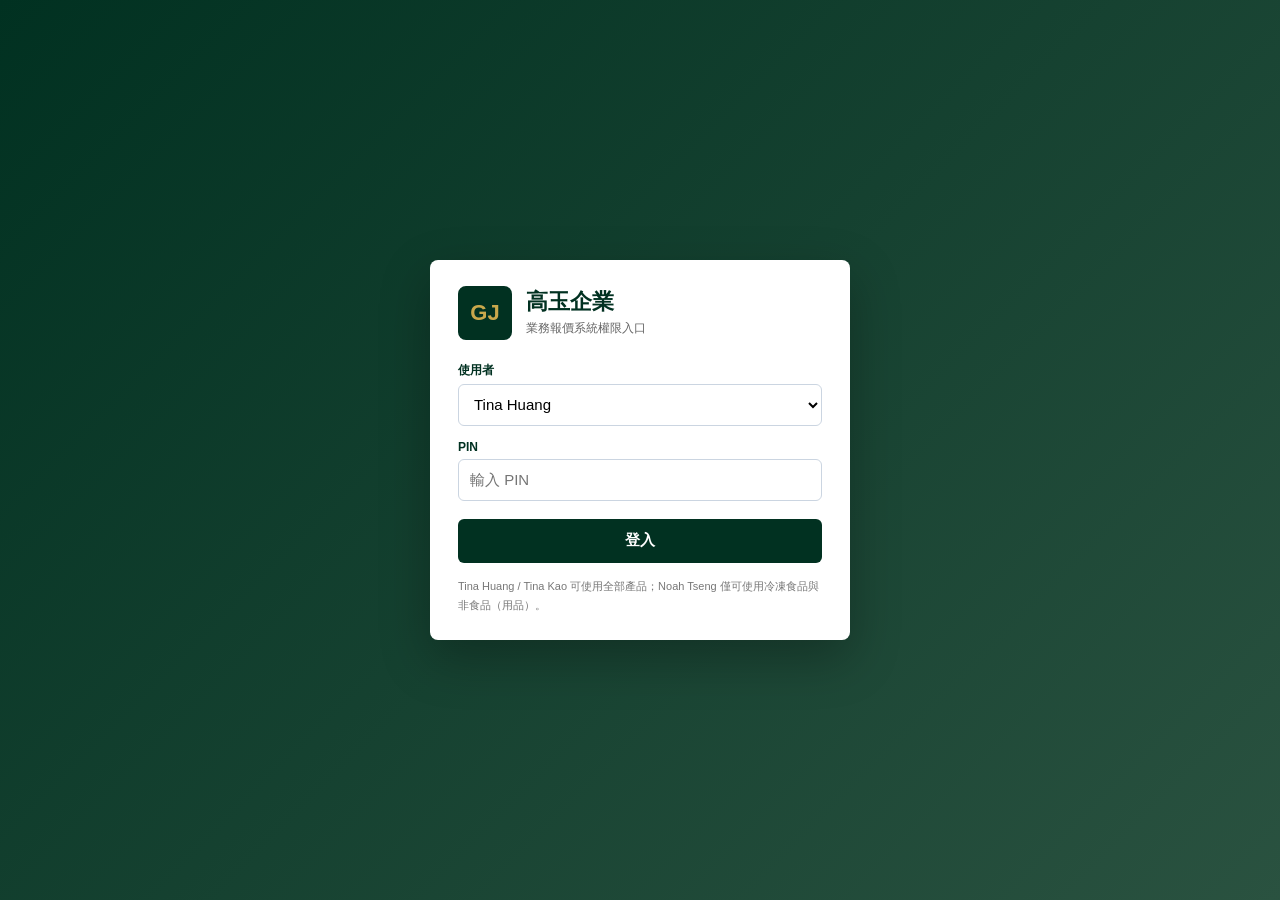
==== commit 6f905673: "更新" ====
--- a/Index.html
+++ b/Index.html
@@ -3,614 +3,109 @@
 <head>
 <meta charset="UTF-8">
 <meta name="viewport" content="width=device-width,initial-scale=1">
-<title>高玉企業 — 業務報價系統</title>
+<title>高玉企業 — 業務報價系統入口</title>
 <style>
 *{box-sizing:border-box;margin:0;padding:0}
-body{font-family:-apple-system,BlinkMacSystemFont,"Segoe UI",Arial,sans-serif;font-size:12px;background:#F4F6FA;color:#1a1a2e;height:100vh;display:flex;flex-direction:column;overflow:hidden}
-.hdr{background:linear-gradient(135deg,#013121,#2A5240);color:#fff;padding:10px 18px;display:flex;align-items:center;gap:12px;flex-shrink:0;box-shadow:0 2px 8px rgba(0,0,0,.25)}
-.hdr-logo{font-size:17px;font-weight:700}.hdr-sub{font-size:10px;opacity:.7;margin-top:1px}
-.hdr-badge{margin-left:auto;background:rgba(255,255,255,.15);border-radius:6px;padding:4px 12px;text-align:center;font-size:11px}
-.hdr-badge strong{display:block;font-size:15px;font-weight:700}
-.lockbar{background:#FFF9E6;border-bottom:1px solid #F0D060;color:#7A5000;padding:5px 18px;font-size:11px;text-align:center;flex-shrink:0}
-.main{display:flex;flex:1;overflow:hidden}
-/* LEFT */
-.left{display:flex;flex-direction:column;width:60%;border-right:1px solid #dde2ec;background:#fff;overflow:hidden}
-.col-toggles{padding:7px 12px;background:#F0F4FA;border-bottom:1px solid #e2e8f0;display:flex;gap:6px;flex-wrap:wrap;align-items:center;flex-shrink:0}
-.tgl-lbl{font-size:10px;font-weight:700;color:#4a5568;margin-right:4px;white-space:nowrap}
-.tgl{display:inline-flex;align-items:center;gap:4px;cursor:pointer;font-size:11px;color:#4a5568;padding:2px 8px;border-radius:4px;border:1px solid #ccd4e0;background:#fff;user-select:none}
-.tgl:hover{background:#EEF1F8}.tgl.on{background:#E8EEFF;border-color:#013121;color:#013121;font-weight:700}
-.tgl input{width:13px;height:13px;cursor:pointer;accent-color:#013121}
-.filters{padding:8px 12px;border-bottom:1px solid #eee;display:flex;gap:7px;flex-wrap:wrap;align-items:flex-end;background:#F8F9FC;flex-shrink:0}
-.filters label{font-size:10px;color:#666;display:block;margin-bottom:2px}
-.filters input,.filters select{padding:4px 8px;border:1px solid #ccd4e0;border-radius:5px;font-size:11px;background:#fff;color:#222}
-.filters input{width:135px}
-.f-cnt{font-size:10px;color:#888;align-self:center;margin-left:auto}
-.prod-wrap{flex:1;overflow-y:auto}
-table{width:100%;border-collapse:collapse;font-size:11px}
-th{position:sticky;top:0;background:#EEF1F8;font-size:10px;font-weight:600;color:#4a5568;padding:5px 8px;text-align:left;border-bottom:2px solid #dde2ec;white-space:nowrap;z-index:2}
-td{padding:5px 8px;border-bottom:1px solid #f0f2f7;vertical-align:middle}
-tr.row:hover td{background:#EDF2FF;cursor:pointer}
-tr.row.sel td{background:#D6E8FF!important}
-.b{display:inline-block;padding:1px 6px;border-radius:99px;font-size:10px;font-weight:600}
-.bf{background:#E6F1FB;color:#1a56db}.bn{background:#f0f0f0;color:#555}
-.bpx{background:#EDE7F6;color:#5E35B1}.bml{background:#FFF0E6;color:#CC4400}
-.mp{color:#1a56db;font-weight:600}.mp-na{color:#bbb;font-size:10px}
-/* RIGHT */
-.right{display:flex;flex-direction:column;width:40%;background:#F8F9FC;overflow:hidden}
-.qt-hdr{padding:10px 14px;border-bottom:1px solid #dde2ec;background:#fff;flex-shrink:0}
-.qt-hdr h3{font-size:13px;font-weight:700;color:#013121;margin-bottom:8px}
-/* 客戶區 */
-.cust-bar{background:#EEF4FF;border-radius:7px;padding:8px 10px;margin-bottom:8px}
-.cust-row{display:flex;align-items:center;gap:8px}
-.cust-row label{font-size:11px;font-weight:700;color:#013121;white-space:nowrap}
-.cust-row select{flex:1;padding:5px 8px;border:1.5px solid #013121;border-radius:5px;font-size:12px;background:#fff;color:#1a1a2e;font-weight:600}
-/* 其他客戶輸入區 */
-.other-fields{margin-top:8px;padding-top:8px;border-top:1px dashed #b8ccee;display:none;gap:8px;flex-direction:column}
-.other-fields.show{display:flex}
-.other-fields .row{display:flex;gap:8px;align-items:center}
-.other-fields label{font-size:10px;color:#013121;font-weight:700;white-space:nowrap;width:72px}
-.other-fields input{flex:1;padding:5px 8px;border:1.5px solid #013121;border-radius:5px;font-size:12px;background:#fff}
-.other-fields input:focus{outline:2px solid #013121;outline-offset:1px}
-.other-fields .hint{font-size:10px;color:#888;margin-top:2px}
-/* 美廉社雙選 */
-.pay-choice{background:#fff;border:1.5px solid #013121;border-radius:8px;padding:8px 10px;margin-bottom:8px;display:none}
-.pay-choice label{font-size:11px;font-weight:600;color:#013121;display:block;margin-bottom:6px}
-.pay-choice .opts{display:flex;gap:8px}
-.pay-choice .opt{padding:5px 16px;border:1.5px solid #ccd4e0;border-radius:99px;cursor:pointer;font-size:12px;font-weight:600;background:#fff;transition:all .15s}
-.pay-choice .opt:hover{border-color:#013121;background:#EEF4FF}
-.pay-choice .opt.active{border-color:#013121;background:#013121;color:#fff}
-/* Meta */
-.qt-meta{display:grid;grid-template-columns:1fr 1fr;gap:6px}
-.qt-meta .f label{font-size:10px;color:#666;display:block;margin-bottom:2px}
-.qt-meta .f input,.qt-meta .f select{width:100%;padding:4px 8px;border:1px solid #ccd4e0;border-radius:5px;font-size:11px;background:#fff}
-.span2{grid-column:1/-1}
-/* Body */
-.qt-body{flex:1;overflow-y:auto;padding:8px 12px}
-.qt-bh{font-size:10px;font-weight:700;color:#555;text-transform:uppercase;letter-spacing:.05em;margin-bottom:8px}
-.qi{background:#fff;border:1px solid #dde2ec;border-radius:8px;padding:9px 11px;margin-bottom:7px;position:relative;animation:fi .15s ease}
-.qi.err{border-color:#FC8181;background:#FFF5F5}
-.qi-rm{position:absolute;top:7px;right:9px;background:none;border:none;color:#ccc;cursor:pointer;font-size:15px;line-height:1;padding:2px 4px}
-.qi-rm:hover{color:#E53E3E}
-.qi-name{font-weight:700;font-size:12px;margin-bottom:2px;padding-right:20px}
-.qi-meta{font-size:10px;color:#888;margin-bottom:7px;line-height:1.8}
-.tag{display:inline-block;background:#EEF1F8;border-radius:3px;padding:0 5px;margin-right:3px;color:#555;font-weight:600}
-.tag.pay-tag{background:#E8EEFF;color:#013121;font-weight:700}
-.qi-row{display:flex;gap:6px;align-items:center;flex-wrap:wrap;margin-bottom:4px}
-.qi-row label{font-size:10px;color:#666;white-space:nowrap}
-.qi-row input{padding:4px 7px;border:1px solid #ccd4e0;border-radius:5px;font-size:12px;text-align:right}
-.qi-row select{padding:4px 7px;border:1px solid #ccd4e0;border-radius:5px;font-size:11px;background:#fff}
-.iw{width:75px}.iwp{width:100px}
-.err-inp{border-color:#FC8181!important;background:#FFF5F5!important}
-.qi-cur{font-size:11px;color:#888}
-.qi-floor{font-size:10px;color:#718096;margin-left:auto;white-space:nowrap}
-.qi-err{font-size:10px;color:#E53E3E;margin-top:3px}
-/* Footer */
-.qt-foot{padding:10px 14px;border-top:1px solid #dde2ec;background:#fff;flex-shrink:0}
-.total-row{display:flex;justify-content:space-between;align-items:center;margin-bottom:10px}
-.total-lbl{font-size:11px;color:#666}.total-val{font-size:17px;font-weight:700;color:#013121}
-.btn-row{display:flex;gap:8px}
-.btn{padding:8px 14px;border:none;border-radius:6px;cursor:pointer;font-size:12px;font-weight:600;transition:all .15s}
-.btn-p{background:#013121;color:#fff;flex:1}.btn-p:hover{background:#2A5240}.btn-p:disabled{background:#a0aec0;cursor:not-allowed}
-.btn-o{background:#fff;color:#013121;border:1.5px solid #013121}.btn-o:hover{background:#EEF4FF}
-.empty{text-align:center;padding:36px 20px;color:#bbb;font-size:12px}
-@keyframes fi{from{opacity:0;transform:translateY(-3px)}to{opacity:1;transform:none}}
-@media print{.left,.hdr,.lockbar{display:none!important}.right{width:100%!important;background:#fff!important;height:auto!important}.btn-row,.qi-rm,.cust-bar,.pay-choice{display:none!important}}
+body{font-family:-apple-system,BlinkMacSystemFont,"Segoe UI",Arial,sans-serif;background:#F4F6FA;color:#1a1a2e;height:100vh;overflow:hidden}
+.login{min-height:100vh;display:grid;place-items:center;padding:24px;background:linear-gradient(135deg,#013121,#2A5240)}
+.panel{width:min(420px,100%);background:#fff;border-radius:8px;padding:26px 28px;box-shadow:0 18px 50px rgba(0,0,0,.28)}
+.brand{display:flex;align-items:center;gap:14px;margin-bottom:22px}
+.mark{width:54px;height:54px;border-radius:8px;background:#013121;color:#C9A84C;display:grid;place-items:center;font-weight:800;font-size:22px}
+h1{font-size:22px;color:#013121;line-height:1.2}
+.sub{font-size:12px;color:#666;margin-top:4px}
+label{display:block;font-size:12px;font-weight:700;color:#013121;margin:14px 0 5px}
+select,input{width:100%;height:42px;border:1.5px solid #cbd5e1;border-radius:6px;padding:0 11px;font-size:15px;background:#fff}
+input:focus,select:focus{outline:2px solid rgba(1,49,33,.2);border-color:#013121}
+.btn{width:100%;height:44px;margin-top:18px;border:0;border-radius:6px;background:#013121;color:#fff;font-size:15px;font-weight:800;cursor:pointer}
+.btn:hover{background:#2A5240}
+.err{display:none;margin-top:12px;padding:9px 11px;border-radius:6px;background:#FFF1F1;color:#B42318;font-size:12px}
+.hint{margin-top:14px;font-size:11px;color:#777;line-height:1.7}
+.app{display:none;height:100vh;grid-template-rows:44px 1fr}
+.top{display:flex;align-items:center;gap:12px;padding:0 14px;background:#013121;color:#fff}
+.top strong{font-size:14px}
+.role{font-size:12px;color:rgba(255,255,255,.78)}
+.spacer{flex:1}
+.logout{border:1px solid rgba(255,255,255,.35);background:transparent;color:#fff;border-radius:5px;padding:5px 10px;font-size:12px;cursor:pointer}
+iframe{width:100%;height:100%;border:0;background:#fff}
 </style>
 </head>
 <body>
-<div class="hdr">
-  <div style="display:flex;align-items:center"><img src="[data-uri]" style="height:52px;width:52px;border-radius:8px;margin-right:12px;flex-shrink:0" alt="Golden Jade Terre"><div><div class="hdr-logo">Golden Jade Terre 高玉企業</div><div class="hdr-sub">業務報價系統</div></div></div>
-  <div class="hdr-badge"><strong id="pT">—</strong><span> 筆產品</span></div>
-</div>
-<div class="lockbar">🔒 本系統不含成本資料。低於最低報價底限時系統會警告並鎖定送出。</div>
-<div class="main">
-  <!-- LEFT -->
-  <div class="left">
-    <div class="col-toggles">
-      <span class="tgl-lbl">顯示欄位：</span>
-      <label class="tgl on" id="t-ean"><input type="checkbox" checked onchange="togCol('ean',this.checked)"> EAN條碼</label>
-      <label class="tgl on" id="t-cq"><input type="checkbox" checked onchange="togCol('cq',this.checked)"> 箱入數</label>
-      <label class="tgl on" id="t-cp"><input type="checkbox" checked onchange="togCol('cp',this.checked)"> 每板箱數</label>
-      <label class="tgl" id="t-bbd"><input type="checkbox" onchange="togCol('bbd',this.checked)"> BBD(天)</label>
-      <label class="tgl on" id="t-inc"><input type="checkbox" checked onchange="togCol('inc',this.checked)"> 交易條件</label>
-      <label class="tgl on" id="t-pay"><input type="checkbox" checked onchange="togCol('pay',this.checked)"> 付款條件</label>
-      <label class="tgl" id="t-stat"><input type="checkbox" onchange="togCol('stat',this.checked)"> 狀態</label>
-    </div>
-    <div class="filters">
-      <div><label>搜尋</label><input type="text" id="fq" placeholder="品名/供應商/EAN..." oninput="fil()"></div>
-      <div><label>型態</label><select id="ftype" onchange="fil()"><option value="">全部</option><option>常溫</option><option>冷凍</option></select></div>
-      <div><label>生產國</label><select id="fctry" onchange="fil()"><option value="">全部</option></select></div>
-      <div><label>供應商</label><select id="fsup" onchange="fil()"><option value="">全部</option></select></div>
-      <div><label>狀態</label><select id="fst" onchange="fil()"><option value="">全部</option><option>已進口</option><option>郵件新增</option><option>PX Mart提案</option></select></div>
-      <div><label>適用通路</label><select id="fch" onchange="fil()"><option value="">全部</option><option>全通路</option><option>PX Mart</option><option>PX Mart / 全通路</option><option>美廉社 / 全通路</option></select></div>
-      <div><label>產品類別</label><select id="fcat" onchange="fil()"><option value="">全部</option><option>乳製品</option><option>其他食品</option><option>冰淇淋</option><option>冷凍Pizza</option><option>冷凍烘焙</option><option>冷凍蔬果</option><option>冷凍薯類/點心</option><option>即飲茶</option><option>啤酒</option><option>堅果/乾果</option><option>巧克力</option><option>松露製品</option><option>果汁</option><option>果醬</option><option>植物奶</option><option>植物油</option><option>椰子水</option><option>橄欖油</option><option>機能飲料</option><option>氣泡飲料</option><option>沙拉醬</option><option>泡麵</option><option>洋芋片</option><option>海苔</option><option>番茄製品</option><option>節慶糕點</option><option>義大利麵/燉飯</option><option>花草茶</option><option>葡萄酒</option><option>酪梨油</option><option>醃漬品</option><option>醋</option><option>零食</option><option>非食品</option><option>餅乾</option><option>香料</option><option>魚類零食</option></select></div>
-      <span class="f-cnt" id="fcnt"></span>
-    </div>
-    <div class="prod-wrap"><table><thead><tr>
-      <th>型態</th><th>中文品名</th><th>規格</th><th>生產國</th><th>供應商</th>
-      <th id="h-ean">EAN條碼</th>
-      <th id="h-cq" style="text-align:right">箱入數</th>
-      <th id="h-cp" style="text-align:right">每板箱數</th>
-      <th id="h-bbd" style="text-align:right;display:none">BBD(天)</th>
-      <th id="h-inc">交易條件</th>
-      <th id="h-pay">付款條件</th>
-      <th style="text-align:right">最低報價</th>
-      <th>幣別</th>
-      <th id="h-stat" style="display:none">狀態</th>
-    </tr></thead><tbody id="pb"></tbody></table></div>
-  </div>
-
-  <!-- RIGHT -->
-  <div class="right">
-    <div class="qt-hdr">
-      <h3>📋 報價單</h3>
-
-      <!-- 客戶選擇區 -->
-      <div class="cust-bar">
-        <div class="cust-row">
-          <label>🏪 客戶</label>
-          <select id="custSel" onchange="selCust(this.value)">
-            <option value="">— 選擇客戶 —</option>
-            <option value="星巴克">⭐ 星巴克</option>
-            <option value="家福 (Carrefour)">🛒 家福 (Carrefour)</option>
-            <option value="台灣生活良好">🌿 台灣生活良好</option>
-            <option value="美廉社">🏪 美廉社</option>
-            <option value="東森">📺 東森</option>
-            <option value="桂冠">🍃 桂冠</option>
-            <option value="__other__">✏️ 其他（手動輸入）</option>
-          </select>
-        </div>
-
-        <!-- 其他：手動輸入欄 -->
-        <div class="other-fields" id="otherFields">
-          <div class="row">
-            <label>客戶名稱</label>
-            <input type="text" id="otherName" placeholder="輸入客戶 / 採購方名稱" oninput="syncOtherName()">
-          </div>
-          <div class="row">
-            <label>付款條件</label>
-            <input type="text" id="otherPay" placeholder="例：月結45天、BL30天、T/T 60 days…" oninput="syncOtherPay()">
-          </div>
-          <div class="hint">輸入後會自動同步至下方欄位及所有品項</div>
-        </div>
-      </div>
-
-      <!-- TWD 模式提示 -->
-      <div id="curModeBar" style="display:none;margin-top:6px;background:#E6F1FB;border:1px solid #2C4770;border-radius:6px;padding:6px 10px;font-size:11px;color:#185FA5">
-        <b>🇹🇼 台幣報價模式</b>：此客戶以 <b>TWD</b> 報價。
-        各品項交易條件與成本一致（唯讀）。Europastry/Feast 已計算台幣底限（🔒），其他品項底限為外幣參考，請自行換算。
-      </div>
-
-      <!-- 美廉社雙選 -->
-      <div class="pay-choice" id="payChoice">
-        <label>美廉社 — 選擇付款條件：</label>
-        <div class="opts">
-          <div class="opt active" onclick="pickPay('BL 60天',this)">BL 60天</div>
-          <div class="opt" onclick="pickPay('BL 45天',this)">BL 45天</div>
-        </div>
-      </div>
-
-      <div class="qt-meta">
-        <div class="f span2">
-          <label>客戶名稱 *</label>
-          <input type="text" id="cl" placeholder="採購方 / 客戶名稱">
-        </div>
-        <div class="f">
-          <label>報價幣別</label>
-          <select id="qcur" onchange="renTotal()">
-            <option>USD</option><option>EUR</option><option>Euro</option><option>TWD</option>
-          </select>
-        </div>
-        <div class="f">
-          <label>有效天數</label>
-          <input type="number" id="qdays" value="30" min="1">
-        </div>
-        <div class="f span2">
-          <label>付款條件（預設，各品項可個別調整）</label>
-          <input type="text" id="qpay" value="T/T 30 days">
-        </div>
-        <div class="f span2">
-          <label>備註</label>
-          <input type="text" id="qnotes" placeholder="選填">
-        </div>
+<main class="login" id="login">
+  <section class="panel">
+    <div class="brand">
+      <div class="mark">GJ</div>
+      <div>
+        <h1>高玉企業</h1>
+        <div class="sub">業務報價系統權限入口</div>
       </div>
     </div>
 
-    <div class="qt-body">
-      <div class="qt-bh">已選產品 <span id="qcnt" style="color:#013121">0</span> 項</div>
-      <div id="ql"><div class="empty">← 點擊左側產品列加入報價單</div></div>
-    </div>
+    <label for="account">使用者</label>
+    <select id="account">
+      <option value="tina_huang">Tina Huang</option>
+      <option value="tina_kao">Tina Kao</option>
+      <option value="noah_tseng">Noah Tseng</option>
+    </select>
 
-    <div class="qt-foot">
-      <div class="total-row">
-        <span class="total-lbl">合計（報價幣別）</span>
-        <span class="total-val" id="qt">—</span>
-      </div>
-      <div class="btn-row">
-        <button class="btn btn-o" onclick="clrAll()">清除</button>
-        <button class="btn btn-p" id="pBtn" onclick="printQ()" disabled>📄 列印 / PDF</button>
-      </div>
-    </div>
+    <label for="pin">PIN</label>
+    <input id="pin" type="password" inputmode="text" autocomplete="current-password" placeholder="輸入 PIN">
+
+    <button class="btn" onclick="login()">登入</button>
+    <div class="err" id="err">使用者或 PIN 不正確。</div>
+    <div class="hint">Tina Huang / Tina Kao 可使用全部產品；Noah Tseng 僅可使用冷凍食品與非食品（用品）。</div>
+  </section>
+</main>
+
+<section class="app" id="app">
+  <div class="top">
+    <strong>Golden Jade Terre 高玉企業</strong>
+    <span class="role" id="roleText"></span>
+    <div class="spacer"></div>
+    <button class="logout" onclick="logout()">登出</button>
   </div>
-</div>
+  <iframe id="systemFrame" title="高玉業務報價系統"></iframe>
+</section>
 
 <script>
-const D=[["SP100001","常溫","Pietro Coricelli 100%純酪梨油","PC Refinded Avocado Oil","500ml","8004275089083",6,0,720,"義大利","Euro","CIF","PC","收佣金","TDS清帳",4.89,"已進口","全通路","","酪梨油",0],["SP100001","常溫","Ethnos 酪梨油","Ethnos Avocado Oil","500ml","",6,0,720,"義大利","Euro","CIF","PC","收佣金","TDS清帳",7.2,"已進口","全通路","","酪梨油",0],["SP100001","常溫","Pietro Coricelli 特級初榨橄欖油","PC EVOO","500ml","",6,0,720,"義大利","Euro","CIF","PC","收佣金","TDS清帳",4.82,"已進口","全通路","","橄欖油",0],["SP100001","常溫","ETHNOS南瓜籽油","Pumpkin Oil","500ml","",6,0,720,"義大利","Euro","CIF","PC","收佣金","TDS清帳",3.9,"已進口","全通路","","植物油",0],["SP100001","常溫","奇里歐義大利原裝進口經典頂級橄欖油","CIRIO Extra virgin olibe oil- classico","500ml","8004275058775",12,0,720,"義大利","Euro","CIF","PC","收佣金","TDS清帳",1.73,"已進口","全通路","","橄欖油",0],["SP100001","常溫","奇里歐義大利原裝進口經典頂級橄欖油","CIRIO Extra virgin olive oil- classico","1000ml","8004275057617",12,0,720,"義大利","Euro","CIF","PC","收佣金","TDS清帳",8.21,"已進口","全通路","","橄欖油",0],["SP100001","常溫","奇里歐義大利原裝進口純橄欖油","CIRIO Olive oil gentle recipes","1000ml","8004275057631",12,0,720,"義大利","Euro","CIF","PC","收佣金","TDS清帳",6.15,"已進口","全通路","","橄欖油",0],["SP300001","常溫","Daily Yes日日好選超細纖維拋棄式抹布","Daily Yes Microfiber cloth23*23cm*20count","23cm*23cm*20sheet","",36,0,720,"中國","RMB","CIF","上海根因","收佣金","TDS清帳",9.0,"已進口","全通路","","非食品",0],["SP100003","常溫","美味森市玄米油","Rice Bran Oil","1L","",6,0,720,"泰國","USD","FOB","Agro Wellness","買進","訂金50%, BL 14天50%",21.36,"已進口","全通路","","植物油",0],["SP100004","常溫","Rio Santo玉米片附莎莎醬","Deep'n More Taco chips and Mexican Salsa sauce","135g","8697406270414",36,40,360,"土耳其","EUR","EXW","Yonca","收佣金","TDS清帳",1.15,"已進口","美廉社 / 全通路","","番茄相關",0],["SP100004","常溫","Rio Santo日曬油漬番茄","Sun Dried Tomatoes in Oil","330g","8697406274344",12,143,1080,"土耳其","EUR","EXW","Yonca","收佣金","TDS清帳",1.51,"已進口","美廉社 / 全通路","","番茄相關",0],["SP100004","常溫","Rio Santo醃漬切片辣椒圈","Jalapenos Sliced","525g","8697406273477",12,90,1080,"土耳其","EUR","EXW","Yonca","收佣金","TDS清帳",1.06,"已進口","美廉社 / 全通路","","番茄相關",0],["SP100004","常溫","Rio Santo醃漬整條黃瓜","Dill Pickles","525g","8697406273446",12,90,1080,"土耳其","EUR","EXW","Yonca","收佣金","TDS清帳",1.06,"已進口","美廉社 / 全通路","","番茄相關",0],["SP100004","常溫","Rio Santo千島沙拉醬","Thousand Island Salad Dressing","357g","8697406273347",12,105,360,"土耳其","EUR","EXW","Yonca","收佣金","TDS清帳",1.1,"已進口","美廉社 / 全通路","","番茄相關",0],["SP100004","常溫","Rio Santo法式沙拉醬","French Salad Dressing","351g","8697406273354",12,105,360,"土耳其","EUR","EXW","Yonca","收佣金","TDS清帳",1.1,"已進口","美廉社 / 全通路","","番茄相關",0],["SP100004","常溫","Rio Santo凱薩沙拉醬","Caeser Salad Dressing","340g","8697406273378",12,105,360,"土耳其","EUR","EXW","Yonca","收佣金","TDS清帳",1.1,"已進口","美廉社 / 全通路","","番茄相關",0],["SP100004","常溫","Rio Santo披薩料理醬","Pizza Sauce","350g","8697406272005",12,143,900,"土耳其","EUR","EXW","Yonca","收佣金","TDS清帳",0.93,"已進口","美廉社 / 全通路","","番茄相關",0],["SP100004","常溫","Rio Santo義大利番茄辣紅麵醬","Pasta Sauce Arabiatta","340g","8697406273101",12,143,900,"土耳其","EUR","EXW","Yonca","收佣金","TDS清帳",0.93,"已進口","美廉社 / 全通路","","番茄相關",0],["SP100004","常溫","Rio Santo義大利番茄羅勒麵醬","Pasta Sauce Basilico","340g","8697406273125",12,143,900,"土耳其","EUR","EXW","Yonca","收佣金","TDS清帳",0.93,"已進口","美廉社 / 全通路","","番茄相關",0],["SP100004","常溫","Rio Santo義大利番茄麵醬","Pasta Sauce Marinara","340g","8697406273118",12,143,900,"土耳其","EUR","EXW","Yonca","收佣金","TDS清帳",0.93,"已進口","美廉社 / 全通路","","番茄相關",0],["SP100004","常溫","Rio Santo果肉番茄泥","Passata","700g","8697406274702",6,144,900,"土耳其","EUR","EXW","Yonca","收佣金","TDS清帳",1.01,"已進口","美廉社 / 全通路","","番茄相關",0],["SP100004","常溫","Rio Santo果粒番茄泥","Rustica (Crushed Tomato)","700g","8697406274726",6,144,900,"土耳其","EUR","EXW","Yonca","收佣金","TDS清帳",1.01,"已進口","美廉社 / 全通路","","番茄相關",0],["SP100004","常溫","大拇指芥花油1L","Yonca Canola oil","1L","8004275058775",15,0,720,"土耳其","USD","CIF","Yonca","收佣金","TDS清帳",1.73,"已進口","美廉社 / 全通路","","植物油",0],["SP100004","常溫","大拇指芥花油5L","Yonca Canola oil","5L","8004275057617",4,0,720,"土耳其","USD","CIF","Yonca","收佣金","TDS清帳",8.21,"已進口","美廉社 / 全通路","","植物油",0],["SP100004","常溫","大拇指葵花油1L","Yonca Sunflower oil","1L","8004275058775",15,0,720,"土耳其","USD","CIF","Yonca","收佣金","TDS清帳",1.73,"已進口","美廉社 / 全通路","","植物油",0],["SP100004","常溫","大拇指葵花油5L","Yonca Sunflower oil","5L","8004275057617",4,0,720,"土耳其","USD","CIF","Yonca","收佣金","TDS清帳",8.21,"已進口","美廉社 / 全通路","","植物油",0],["SP100004","常溫","Yonca葵花油１Ｌ","Sunflower Oil","1L","8691321421463",12,84,720,"土耳其","USD","CIF","Yonca","收佣金","TDS清帳",1.73,"已進口","美廉社 / 全通路","","植物油",0],["SP100004","常溫","美廉自有品牌芥花油１Ｌ","Canola Oil","1L","8691321421487",12,84,720,"土耳其","USD","CIF","Yonca","收佣金","TDS清帳",1.94,"已進口","美廉社 / 全通路","","植物油",0],["SP100004","常溫","Rio Santo葵花油１公升","葵花油Sunflower Oil","1L","8691321100108",12,84,720,"土耳其","USD","CIF","Yonca","收佣金","TDS清帳",1.73,"已進口","美廉社 / 全通路","","植物油",0],["SP100004","常溫","Rio Santo葵花油５公升","葵花油Sunflower Oil","5L","8691321100504",4,84,720,"土耳其","USD","CIF","Yonca","收佣金","TDS清帳",7.8,"已進口","美廉社 / 全通路","","植物油",0],["SP100004","常溫","Rio Santo芥花油１公升","芥花油Canola Oil","1L","8691321415400",12,84,720,"土耳其","USD","CIF","Yonca","收佣金","TDS清帳",1.85,"已進口","美廉社 / 全通路","","植物油",0],["SP100004","常溫","Rio Santo芥花油５公升","芥花油Canola Oil","5L","8691321415431",4,84,720,"土耳其","USD","CIF","Yonca","收佣金","TDS清帳",8.4,"已進口","美廉社 / 全通路","","植物油",0],["SP100006","常溫","Checkers 迷你碎粒杏仁可可製品","Checkers Stand Pouch Mini Chunky Almond 60g (compound)","60g","9555540038286",48,0,540,"馬來西亞","USD","CIF","Francestle","買進","訂金30%, BL 70%",0.58,"已進口","美廉社 / 全通路","","巧克力",0],["SP100006","常溫","Checkers迷你碎粒綜合可可製品","Checkers Stand Pouch Mini Chunky Assorment 60g (compound)","60g","9555540038279",48,0,540,"馬來西亞","USD","CIF","Francestle","買進","訂金30%, BL 70%",0.58,"已進口","美廉社 / 全通路","","巧克力",0],["SP100006","常溫","Auston海鹽可可製品","Auston Slim Seasalt Dark 60g","60g","9551021090712",36,0,540,"馬來西亞","USD","CIF","Francestle","買進","訂金30%, BL 70%",1.5,"已進口","美廉社 / 全通路","","巧克力",0],["SP100006","常溫","Auston 75%黑巧克力","Auston Slim 75% Dark 60g","60g","9551021090682",36,0,540,"馬來西亞","USD","CIF","Francestle","買進","訂金30%, BL 70%",1.62,"已進口","美廉社 / 全通路","","巧克力",0],["SP100006","常溫","Auston 85%黑巧克力","Auston Slim 85% Dark 60g","60g","9551021090699",36,0,540,"馬來西亞","USD","CIF","Francestle","買進","訂金30%, BL 70%",1.74,"已進口","美廉社 / 全通路","","巧克力",0],["SP100006","常溫","Auston 99%黑巧克力","Auston Slim 99% Dark 60g","60g","9551021090705",36,0,540,"馬來西亞","USD","CIF","Francestle","買進","訂金30%, BL 70%",1.86,"已進口","美廉社 / 全通路","","巧克力",0],["SP100006","常溫","Auston 提拉米蘇牛奶可可製品","Auston Cube Tiramisu Milk 65g","65g","9551021090736",30,0,540,"馬來西亞","USD","CIF","Francestle","買進","訂金30%, BL 70%",1.44,"已進口","美廉社 / 全通路","","巧克力",0],["SP100006","常溫","Auston 提拉米蘇黑可可製品","Auston Cube Tiramisu Dark 65g","65g","9551021090620",30,0,540,"馬來西亞","USD","CIF","Francestle","買進","訂金30%, BL 70%",1.44,"已進口","美廉社 / 全通路","","巧克力",0],["SP100010","常溫","義大利CRIK CROK原味洋芋片","CRIK CROK PLUS ORIGINAL","100g","8002085001257",15,0,360,"義大利","Euro","CIF","CRIKCROK","收佣金","TDS清帳",1.17,"已進口","PX Mart / 全通路","","洋芋片",0],["SP100010","常溫","義大利CRIK CROK紅椒微辣洋芋片","CRIK CROK PLUS PAPRIKA","100g","8002085001264",15,0,360,"義大利","Euro","CIF","CRIKCROK","收佣金","TDS清帳",1.17,"已進口","PX Mart / 全通路","","洋芋片",0],["SP100010","常溫","義大利CRIK CROK燒烤風味洋芋片","CRIK CROK PLUS BARBECUE","100g","8002085001899",15,0,360,"義大利","Euro","CIF","CRIKCROK","收佣金","TDS清帳",1.17,"已進口","PX Mart / 全通路","","洋芋片",0],["SP100010","常溫","CRIK CROK酸奶洋蔥風味洋芋片","CRIK CROK PLUS SOUR CREAM & ONION","100g","8002085001776",15,0,360,"義大利","Euro","CIF","CRIKCROK","收佣金","TDS清帳",1.17,"已進口","PX Mart / 全通路","","洋芋片",0],["SP100010","常溫","義大利CRIK CROK番茄醬風味洋芋片","CRIK CROK PLUS KETCHUP","100g","8002085001301",15,0,360,"義大利","Euro","CIF","CRIKCROK","收佣金","TDS清帳",1.17,"已進口","PX Mart / 全通路","","洋芋片",0],["SP100010","常溫","CRIK CROK墨西哥辣椒風味洋芋片","CRIK CROK PLUS JALAPENO","100g","8002085001318",15,0,360,"義大利","Euro","CIF","CRIKCROK","收佣金","TDS清帳",1.17,"已進口","PX Mart / 全通路","","洋芋片",0],["SP100007","常溫","Valnerina Tartufi松露抹醬90g","Truffle sauce 5%","90g","8053629686591",12,0,720,"義大利","Euro","CIF","VALNERINA TARTUFI","收佣金","TDS清帳",2.2,"已進口","PX Mart / 全通路","","松露製品",0],["SP100007","常溫","Valnerina Tartufi松露醬90g","Black truffle patè 5%","90g","8053629685433",12,0,720,"義大利","Euro","CIF","VALNERINA TARTUFI","收佣金","TDS清帳",2.51,"已進口","PX Mart / 全通路","","松露製品",0],["SP100007","常溫","Valnerina Tartufi松露抹醬180g","Truffle sauce 5%","180g","8053629686508",12,0,720,"義大利","Euro","CIF","VALNERINA TARTUFI","收佣金","TDS清帳",3.2385,"已進口","PX Mart / 全通路","","松露製品",0],["SP100007","常溫","Valnerina Tartufi松露醬180g","Black truffle patè 5%","180g","8053629685402",12,0,720,"義大利","Euro","CIF","VALNERINA TARTUFI","收佣金","TDS清帳",3.6125,"已進口","PX Mart / 全通路","","松露製品",0],["SP100007","常溫","黑松露風味橄欖油","Black truffle flavoured olive oil 100ml","100ml","8053629685532",12,0,720,"義大利","Euro","CIF","VALNERINA TARTUFI","收佣金","TDS清帳",3.2215,"已進口","PX Mart / 全通路","","松露製品",0],["SP100007","常溫","白松露風味橄欖油","White truffle flavoured olive oil 100ml","100ml","8053629685563",12,0,720,"義大利","Euro","CIF","VALNERINA TARTUFI","收佣金","TDS清帳",3.2215,"已進口","PX Mart / 全通路","","松露製品",0],["SP100007","常溫","黑松露沙拉醬","Truffle sauce sqeezy200g","200g","8053629680148",12,0,720,"義大利","Euro","CIF","VALNERINA TARTUFI","收佣金","TDS清帳",3.6805,"已進口","PX Mart / 全通路","","松露製品",0],["SP100007","常溫","松露鹽","Truffle salt 100g","100g","8053629682210",12,0,720,"義大利","Euro","CIF","VALNERINA TARTUFI","收佣金","TDS清帳",3.8675,"已進口","PX Mart / 全通路","","松露製品",0],["SP100010","常溫","義大利Apicoltura草莓果醬330g","50% Strawberry extra jam","330g","8002762606737",6,0,720,"義大利","Euro","CIF","Apicoltura Casentinese","收佣金","TDS清帳",2.3,"已進口","PX Mart / 全通路","","果醬",0],["SP100010","常溫","義大利Apicoltura杏桃果醬330g","50% Apricot extra jam","330g","8002762606744",6,0,720,"義大利","Euro","CIF","Apicoltura Casentinese","收佣金","TDS清帳",2.3,"已進口","PX Mart / 全通路","","果醬",0],["SP100010","常溫","義大利Apicoltura綜合莓果醬330g","50% Mixed berries extra jam","330g","8002762606751",6,0,720,"義大利","Euro","CIF","Apicoltura Casentinese","收佣金","TDS清帳",2.3,"已進口","PX Mart / 全通路","","果醬",0],["SP100010","常溫","義大利Apicoltura桃子果醬330g","50% Peach extra jam","330g","8002762606768",6,0,720,"義大利","Euro","CIF","Apicoltura Casentinese","收佣金","TDS清帳",2.3,"已進口","PX Mart / 全通路","","果醬",0],["SP100010","常溫","義大利Apicoltura橘子果醬330g","50% Orange marmalade","330g","8002762606775",6,0,720,"義大利","Euro","CIF","Apicoltura Casentinese","收佣金","TDS清帳",2.3,"已進口","PX Mart / 全通路","","果醬",0],["SP100008","常溫","義大利LA MOLE經典脆餅-原味","SFORNATINI WITH OLIVE OIL","125g","8008685001079",18,0,720,"義大利","Euro","CIF","LA MOLE","收佣金","TDS清帳",0.69,"已進口","PX Mart / 全通路","","義大利餅乾",0],["SP100008","常溫","義大利LA MOLE經典脆餅-迷迭香味","SFORNATINI WITH ROSEMARY AND OLIVE OIL","125g","8008685000164",18,0,720,"義大利","Euro","CIF","LA MOLE","收佣金","TDS清帳",0.69,"已進口","PX Mart / 全通路","","義大利餅乾",0],["SP100008","常溫","義大利LA MOLE經典佛卡夏餅乾","IT'S FOCACCIA WITH EXTRA VERGIN OLIVE OIL","100g","8008685003523",8,0,720,"義大利","Euro","CIF","LA MOLE","收佣金","TDS清帳",1.56,"已進口","PX Mart / 全通路","","義大利餅乾",0],["SP100008","常溫","佛卡夏餅乾－蒜香羅勒風味","IT'S FOCACCIA GARLIC & BASILI","100g","8008685003530",8,0,720,"義大利","Euro","CIF","LA MOLE","收佣金","TDS清帳",1.56,"已進口","PX Mart / 全通路","","義大利餅乾",0],["SP100008","常溫","佛卡夏餅乾－迷迭香風味","IT'S FOCACCIA ROSMARY","100g","8008685003509",8,0,720,"義大利","Euro","CIF","LA MOLE","收佣金","TDS清帳",1.56,"已進口","PX Mart / 全通路","","義大利餅乾",0],["SP100008","常溫","義大利LA MOLE脆麵包棒-原味","PANRUSTICI OLIVE OIL","100g","8008685000652",12,0,720,"義大利","Euro","CIF","LA MOLE","收佣金","TDS清帳",1.0,"已進口","PX Mart / 全通路","","義大利餅乾",0],["SP100010","常溫","Montosco羅勒香料罐","Basil leaves","14g","8006614621442",6,0,720,"義大利","Euro","CIF","MONTOSCO","收佣金","TDS清帳",1.32,"已進口","PX Mart / 全通路","1板 (900箱 / 5,400入)","香料",0],["SP100010","常溫","Montosco薄荷香料罐","Mint leaves","13g","8006614648760",6,0,720,"義大利","Euro","CIF","MONTOSCO","收佣金","TDS清帳",1.32,"已進口","PX Mart / 全通路","","香料",0],["SP100010","常溫","Montosco月桂葉香料罐","Laurel crushed","15g","8006614648692",6,0,720,"義大利","Euro","CIF","MONTOSCO","收佣金","TDS清帳",1.59,"已進口","PX Mart / 全通路","","香料",0],["SP100010","常溫","百里香香料","Thyme leaves","17g","8006614621602",6,0,720,"義大利","Euro","CIF","MONTOSCO","收佣金","TDS清帳",1.93,"已進口","PX Mart / 全通路","","香料",0],["SP100010","常溫","AGRESTE義大利巴薩米克醋","Balsamic Vinegar of Modena 250ml","15g","8006614648692",6,0,720,"義大利","Euro","CIF","AntichiColli","收佣金","TDS清帳",1.59,"已進口","PX Mart / 全通路","","醋",0],["SP100010","常溫","AGRESTE義大利巴薩米克醋膏","Glaze with Balsamic Vinegar of Modena 250ml","17g","8006614621602",6,0,720,"義大利","Euro","CIF","AntichiColli","收佣金","TDS清帳",1.93,"已進口","PX Mart / 全通路","","醋",0],["SP100010","常溫","Dogadan洋甘菊花草茶1.4g*20入","Dogadan Camomile Herbal Tea","1.4g*20","8699580000306",12,0,720,"土耳其","Euro","CIF","Dogadan","收佣金","TDS清帳",1.35,"已進口","PX Mart / 全通路","","花草茶",0],["SP100010","常溫","Dogadan薄荷花草茶1.3g*20入","Dogadan Mint Herbal Tea","1.3g*20","8699580000207",12,0,720,"土耳其","Euro","CIF","Dogadan","收佣金","TDS清帳",1.35,"已進口","PX Mart / 全通路","","花草茶",0],["SP100010","常溫","Dogadan薄荷檸檬花草茶1.7g*20入","Dogadan Mint Lemon Herbal Tea","1.7g*20","8699580000214",12,0,720,"土耳其","Euro","CIF","Dogadan","收佣金","TDS清帳",1.35,"已進口","PX Mart / 全通路","","花草茶",0],["SP100010","常溫","Dogadan茉莉綠茶1.7g*20入","Dogadan Green Tea with Jasmine","1.7g*20","8699580001761",12,0,720,"土耳其","Euro","CIF","Dogadan","收佣金","TDS清帳",1.35,"已進口","PX Mart / 全通路","","花草茶",0],["SP100010","常溫","Dogadan巴西莓鳳梨綠茶1.7g*20入","Dogadan Acai Green Tea with Pineapple","1.7g*20","8699432215261",12,0,720,"土耳其","Euro","CIF","Dogadan","收佣金","TDS清帳",1.35,"已進口","PX Mart / 全通路","","花草茶",0],["SP100010","常溫","Dogadan蘋果茶1.95g*20入","Dogadan Apple Tea","1.95g*20","8699580000115",12,0,720,"土耳其","Euro","CIF","Dogadan","收佣金","TDS清帳",1.35,"已進口","PX Mart / 全通路","","花草茶",0],["SP100010","常溫","Dogadan玫瑰果茶2.4g*20入","Dogadan Rosehip Tea","2.4g*20","8699580000054",12,0,720,"土耳其","Euro","CIF","Dogadan","收佣金","TDS清帳",1.35,"已進口","PX Mart / 全通路","","花草茶",0],["SP100010","常溫","Dogadan檸檬茶2g*20入","Dogadan Lemon Tea","2g*20","8699580000146",12,0,720,"土耳其","Euro","CIF","Dogadan","收佣金","TDS清帳",1.35,"已進口","PX Mart / 全通路","","花草茶",0],["SP100010","常溫","Dogadan秘密花園紅茶2g*25入","Dogadan Nature Secret Garden  Tea Bag","2g*25","8699580003215",12,0,720,"土耳其","Euro","CIF","Dogadan","收佣金","TDS清帳",1.22,"已進口","PX Mart / 全通路","","花草茶",0],["SP100010","常溫","Dogadan伯爵茶2g*25入","Dogadan Earl Gray Tea Bag","2g*25","8699580003833",12,0,720,"土耳其","Euro","CIF","Dogadan","收佣金","TDS清帳",1.22,"已進口","PX Mart / 全通路","","花草茶",0],["SP100010","常溫","Dogadan傳統黑海經典紅茶2g*25入","Dogadan Traditional Black Sea Tea Bag","2g*25","8699432200861",12,0,720,"土耳其","Euro","CIF","Dogadan","收佣金","TDS清帳",1.22,"已進口","PX Mart / 全通路","","花草茶",0],["SP100009","常溫","義大利卡納加金標紅葡萄酒","Canaja Gold Rosso Verona IGT","750ml","8032825452025",6,0,720,"義大利","Euro","EXW","VERGA","收佣金","TDS清帳",5.71,"已進口","PX Mart / 全通路","","葡萄酒",0],["SP100009","常溫","義大利1895托斯卡尼紅葡萄酒","1895 Rosso Toscana IGT","750ml","8000128150016",6,80,720,"義大利","Euro","EXW","VERGA","收佣金","TDS清帳",5.16,"已進口","PX Mart / 全通路","","葡萄酒",0],["SP100009","常溫","義大利1895阿布魯佐大區紅酒","1895 Montepulciano D’Abruzzo Doc","750ml","8000128150009",6,80,720,"義大利","Euro","EXW","VERGA","收佣金","TDS清帳",4.89,"已進口","PX Mart / 全通路","","葡萄酒",0],["SP100009","常溫","1895 Primitivo di Manduria DOC","1895 Primitivo di Manduria DOC","750ml","8000128150023",6,80,720,"義大利","Euro","EXW","VERGA","收佣金","TDS清帳",5.95,"已進口","PX Mart / 全通路","","葡萄酒",0],["SP100009","常溫","1895 Borolo DOCG","1895 Borolo DOCG","750ml","8000128150030",6,140,720,"義大利","Euro","EXW","VERGA","收佣金","TDS清帳",11.56,"已進口","PX Mart / 全通路","","葡萄酒",0],["SP100009","常溫","義大利托斯卡尼巴斯Governo紅酒","I Balzi Governo Rosso Toscano IGT","750ml","8000128164211",6,0,720,"義大利","Euro","EXW","VERGA","收佣金","TDS清帳",3.0,"已進口","PX Mart / 全通路","","葡萄酒",0],["SP100009","常溫","義大利普利亞安特萊紅酒","Antale Rosso Puglia Passito IGT Eur","750ml","8000128164457",6,0,720,"義大利","Euro","EXW","VERGA","收佣金","TDS清帳",3.0,"已進口","PX Mart / 全通路","","葡萄酒",0],["SP100009","常溫","義大利柏樹丘紅葡萄酒","Colle Dei Cipressi Montepulciano D’Abruzzo Doc","750ml","8000128051108",6,0,720,"義大利","Euro","EXW","VERGA","收佣金","TDS清帳",0,"已進口","PX Mart / 全通路","","葡萄酒",0],["SP100009","常溫","Pinot Grigio Delle Venezie DOC","Pinot Grigio Delle Venezie DOC","750ml","8000128035139",6,100,720,"義大利","Euro","EXW","VERGA","收佣金","TDS清帳",1.95,"已進口","PX Mart / 全通路","","葡萄酒",0],["SP100009","常溫","Rosso Toscana IGT","Rosso Toscana IGT","750ml","8000128164242",6,84,720,"義大利","Euro","EXW","VERGA","收佣金","TDS清帳",3.5,"已進口","PX Mart / 全通路","","葡萄酒",0],["SP100010","常溫","義大利拉齊奧和風粉紅酒","Zefiro IGT Lazio Aleatico","750ml","8059602130006",6,0,720,"義大利","Euro","EXW","Terre","收佣金","TDS清帳",2.27,"已進口","PX Mart / 全通路","","葡萄酒",0],["SP100010","常溫","red","Borgaio Chianti Classico Riserva DOCG","750ml","8032745750409",6,100,720,"義大利","Euro","EXW","Castle","收佣金","TDS清帳",9.2,"已進口","PX Mart / 全通路","","葡萄酒",0],["SP100010","常溫","red","Borgaio Chianti Classico DOCG","750ml","8032745750690",6,100,720,"義大利","Euro","EXW","Castle","收佣金","TDS清帳",6.78,"已進口","PX Mart / 全通路","","葡萄酒",0],["SP100010","常溫","rose","Borgaio Rosato IGT Toscana ROSATO","750ml","8032745750904",6,100,720,"義大利","Euro","EXW","Castle","收佣金","TDS清帳",5.522,"已進口","PX Mart / 全通路","","葡萄酒",0],["SP100010","常溫","sparkling","Spumante Colto alle Bolle Toscana","750ml","8032745750355",6,80,720,"義大利","Euro","EXW","Castle","收佣金","TDS清帳",6.974,"已進口","PX Mart / 全通路","","葡萄酒",0],["SP100010","常溫","Muliano Bianco 開心果餅乾","Muliano Bianco Baiocchi Pistachio","168g","8076809581318",9,0,270,"義大利","Euro","CIF","MB","收佣金","TDS清帳",2.9051,"已進口","PX Mart / 全通路","","葡萄酒",0],["—","常溫","Mayasi 調味腰果-鹹焦糖風味","Mayasi Cashew- Salted Caramel","100g","8990019000141",30,56,360,"印尼","USD","CIF","PT Managhora","買進","訂金30%, BL 70%",1.65,"已進口","全通路","","調味腰果",0],["—","常溫","Mayasi 調味腰果-玉米風味","Mayasi Cashew- Corn","100g","8990019000134",30,56,360,"印尼","USD","CIF","PT Managhora","買進","訂金30%, BL 70%",1.65,"已進口","全通路","","調味腰果",0],["—","常溫","Mayasi 調味腰果-蜂蜜奶油風味","Mayasi Cashew- Honey Butter","100g","8990019000158",30,56,360,"印尼","USD","CIF","PT Managhora","買進","訂金30%, BL 70%",1.65,"已進口","全通路","","調味腰果",0],["—","常溫","捲心薄餅-巧克力風味 85g","Chocolate Crispy Crepes","85g","4710970827403",24,119,360,"印尼","USD","CIF","PT Managhora","買進","訂金30%, BL 70%",0.55,"已進口","全通路","","餅乾",0],["—","常溫","捲心薄餅-草莓風味 85g","Strawberry Crispy Crepes","85g","4710970827410",24,119,360,"印尼","USD","CIF","PT Managhora","買進","訂金30%, BL 70%",0.55,"已進口","全通路","","餅乾",0],["SP100011","常溫","初榨冷壓橄欖油 750ml","Kozakli EVOO","750ml","",12,0,720,"土耳其","Euro","CIF","Kozakli","收佣金","TDS清帳",4.18,"已進口","美廉社 / 全通路","","橄欖油",0],["SP100011","常溫","Kozakli 純橄欖油 500ml","Kozakli Pure olive oil","500ml","8684232133174",12,0,720,"土耳其","Euro","CIF","Kozakli","收佣金","TDS清帳",2.56,"已進口","美廉社 / 全通路","","橄欖油",0],["SP100011","常溫","純橄欖油","Kozakli Pure olive oil","750ml","",12,0,720,"土耳其","Euro","CIF","Kozakli","收佣金","TDS清帳",3.45,"已進口","美廉社 / 全通路","","橄欖油",0],["SP100011","常溫","Kozakli 純橄欖油 2L","Kozakli Pure olive oil","2L","8684232133198",6,0,720,"土耳其","Euro","CIF","Kozakli","收佣金","TDS清帳",8.13,"已進口","美廉社 / 全通路","","橄欖油",0],["SP100011","常溫","初榨冷壓橄欖油 500ml","Selme Extra Virgin Olive Oil 500ml","500ml","8684674251641",12,90,720,"土耳其","Euro","CIF","Kozakli","收佣金","TDS清帳",2.7,"已進口","美廉社 / 全通路","","橄欖油",0],["SP100001","常溫","大推純橄欖油750ml","大推Pure Olive Oil","750ml","8424308021895",6,85,720,"西班牙","Euro","CIF","PC","收佣金","TDS清帳",4.2,"已進口","全通路","","橄欖油",0],["SP100001","常溫","大推初榨橄欖油750ml","大推 EVOO","70ml","8424308021888",6,85,720,"西班牙","Euro","CIF","PC","收佣金","TDS清帳",4.7,"已進口","全通路","","橄欖油",0],["SP100011","常溫","純橄欖油 750ml","美廉Simple Life Pure Olive Oil 750ml","750ml","8684674251818",12,0,720,"土耳其","Euro","CIF","Kozakli","收佣金","TDS清帳",3.45,"已進口","美廉社 / 全通路","","橄欖油",0],["SP100010","常溫","義大利麵番茄醬","Tomato Puree 700 g","700g","8001120751218",12,72,720,"義大利","Euro","EXW","COOP","收佣金","TDS清帳",1.23,"已進口","PX Mart / 全通路","","番茄製品",0],["SP100010","常溫","義大利麵番茄橄欖醬","Tomato and olives pasta sauce 400 g","400g","8001120719195",12,65,720,"義大利","Euro","FCA","COOP","收佣金","TDS清帳",1.33,"已進口","PX Mart / 全通路","","番茄製品",0],["SP100010","常溫","義大利小麥直麵 n.5","100% Italian Durum Wheat Spaghetti n.5 500 g","500g","8001120721242",24,76,720,"義大利","Euro","EXW","COOP","收佣金","TDS清帳",0.83,"已進口","PX Mart / 全通路","","義大利麵/燉飯",0],["SP100010","常溫","義大利小麥短管麵 n.44","100% Italian Durum Wheat Sedani n 44 500 g","500g","8001120721358",8,130,720,"義大利","Euro","EXW","COOP","收佣金","TDS清帳",0.86,"已進口","PX Mart / 全通路","","義大利麵/燉飯",0],["SP100010","常溫","義大利小麥筆管麵 n.67","100% Italian Durum Wheat mezze Penne Rigate n 67 500 g","500g","8001120721310",8,130,720,"義大利","Euro","EXW","COOP","收佣金","TDS清帳",0.86,"已進口","PX Mart / 全通路","","義大利麵/燉飯",0],["SP100010","常溫","義大利小麥筆管麵 n.66","100% Italian Durum Wheat Pennette Rigate n 66 500 g","500g","8001120721327",8,130,720,"義大利","Euro","EXW","COOP","收佣金","TDS清帳",0.86,"已進口","PX Mart / 全通路","","義大利麵/燉飯",0],["SP100010","常溫","義大利小麥麵(粒狀)","100% Italian Durum Wheat Tempestina 500 g","500g","8001120721464",10,180,720,"義大利","Euro","EXW","COOP","收佣金","TDS清帳",0.85,"已進口","PX Mart / 全通路","","其他食品",0],["SP100010","常溫","義大利小麥直麵 n.3","100% Italian Durum Wheat Spaghettini n. 3 500 g","500g","8001120721273",24,76,720,"義大利","Euro","EXW","COOP","收佣金","TDS清帳",0.83,"已進口","PX Mart / 全通路","","義大利麵/燉飯",0],["SP100010","常溫","義大利小麥螺旋麵 n64","100% Italian Durum Wheat Fusilli n 64 500 g","500g","8001120721303",8,120,720,"義大利","Euro","EXW","COOP","收佣金","TDS清帳",0.86,"已進口","PX Mart / 全通路","","義大利麵/燉飯",0],["SP100010","常溫","義大利小麥蝴蝶麵 n85","100% Italian Durum Wheat Farfalle n 85 500 g","500g","8001120721334",8,130,720,"義大利","Euro","EXW","COOP","收佣金","TDS清帳",0.86,"已進口","PX Mart / 全通路","","義大利麵/燉飯",0],["SP100010","常溫","義大利小麥通心麵 n61","100% Italian Durum Wheat Chifferi n 61 500 g","500g","8001120721419",8,130,720,"義大利","Euro","EXW","COOP","收佣金","TDS清帳",0.86,"已進口","PX Mart / 全通路","","義大利麵/燉飯",0],["SP100010","常溫","義大利小麥筆管麵 n.70","100% Italian Durum Wheat Penne rigate n 70 500 g","500g","8001120721297",8,130,720,"義大利","Euro","EXW","COOP","收佣金","TDS清帳",0.86,"已進口","PX Mart / 全通路","","義大利麵/燉飯",0],["SP100010","常溫","義大利雞蛋千層麵","Egg Lasagne No-Antibiotic Used 500 g","500g","8001120854278",12,60,720,"義大利","Euro","EXW","COOP","收佣金","TDS清帳",2.15,"已進口","PX Mart / 全通路","","義大利麵/燉飯",0],["SP100010","常溫","義大利米蘭經典燉飯","Risotto Milanese Style 175 g","175g","8001120936790",12,140,720,"義大利","Euro","EXW","COOP","收佣金","TDS清帳",1.2,"已進口","PX Mart / 全通路","","義大利麵/燉飯",0],["SP100010","常溫","義大利蘆筍燉飯","Risotto with Asparagus 175 g","175g","8001120936806",12,140,720,"義大利","Euro","EXW","COOP","收佣金","TDS清帳",1.2,"已進口","PX Mart / 全通路","","義大利麵/燉飯",0],["SP100012","常溫","雞汁風味泡麵","Instant Noodle Chicken Flavor 60g*5pcs","60g*5pcs","8992388134120",8,0,270,"印尼","USD","FOB","Abc","買進","訂金30%, BL 70%",4.96,"已進口","美廉社 / 全通路","","泡麵",0],["SP100012","常溫","牛肉風味泡麵","Instant Noodle Beef Flavor 60g*5pcs","60g*5pcs","8992388134267",8,0,270,"印尼","USD","FOB","Abc","買進","訂金30%, BL 70%",4.96,"已進口","美廉社 / 全通路","","泡麵",0],["SP100012","常溫","蔬菜風味泡麵","Instant Noodle Vegetable Flavor 60g*5pcs","60g*5pcs","8992388134243",8,0,270,"印尼","USD","FOB","Abc","買進","訂金30%, BL 70%",4.96,"已進口","美廉社 / 全通路","","泡麵",0],["SP100012","常溫","炒泡麵","Instant Fried Noodle 60g*5pcs","60g*5pcs","8992388134144",8,0,270,"印尼","USD","FOB","Abc","買進","訂金30%, BL 70%",5.36,"已進口","美廉社 / 全通路","","泡麵",0],["SP100005","常溫","順發花生夾心餅乾","Biscuit Peanut Butter sandwich","175g","955 6184 175 023",12,0,540,"馬來西亞","USD","CIF","順發","買進","訂金30%, BL 70%",1.17,"已進口","美廉社 / 全通路","","餅乾",0],["SP100005","常溫","順發MEFAR玉米風味夾心餅乾","Corn Flavoured Sandwich (Individual Pack)","120g","955 6184 220 075",12,0,360,"馬來西亞","USD","CIF","順發","買進","訂金30%, BL 70%",0.67,"已進口","美廉社 / 全通路","","餅乾",0],["SP100005","常溫","順發MEFAR巧克力風味夾心餅乾","Chocolate Flavoured Sandwich (Individual Pack)","114g","955 6184 220 099",12,0,540,"馬來西亞","USD","CIF","順發","買進","訂金30%, BL 70%",0.67,"已進口","美廉社 / 全通路","","餅乾",0],["SP100005","常溫","順發MEFAR咖啡風味夾心餅乾","Coffee Flavoured Sandwich (Individual Pack)","114g","955 6184 220 044",12,0,540,"馬來西亞","USD","CIF","順發","買進","訂金30%, BL 70%",0.67,"已進口","美廉社 / 全通路","","餅乾",0],["SP100005","常溫","濃郁芝士風味夾心餅乾","Cheese Sandwich (Individual Pack)","190g","955 6184 018 009",12,0,540,"馬來西亞","USD","CIF","順發","買進","訂金30%, BL 70%",1.2,"已進口","美廉社 / 全通路","","餅乾",0],["SP100005","常溫","蘇打餅乾","Cream Crackers Special","88g","955 6184 150 051",24,0,540,"馬來西亞","USD","CIF","順發","買進","訂金30%, BL 70%",0.38,"已進口","美廉社 / 全通路","","餅乾",0],["SP100005","常溫","消化餅乾","Digestive Biscuit","45g","955 6184 000 400",0,0,540,"馬來西亞","USD","CIF","順發","買進","訂金30%, BL 70%",0.17,"已進口","美廉社 / 全通路","","餅乾",0],["SP100005","常溫","燕麥餅乾","Oaties Biscuit","45g","955 6184 000 417",0,0,540,"馬來西亞","USD","CIF","順發","買進","訂金30%, BL 70%",0.17,"已進口","美廉社 / 全通路","","餅乾",0],["SP100005","常溫","Shoon Fatt經典糖霜蘇打餅乾","400g*12pcks Biscuit Sugar Cranker","400g","9556184500023",12,0,540,"馬來西亞","USD","CIF","順發","買進","訂金30%, BL 70%",1.08,"已進口","美廉社 / 全通路","","餅乾",0],["SP100005","常溫","Shoon Fatt奶油玉米風味蘇打餅乾","350g*12pcks Biscuit Gold Crackers","350g","9556184200114",12,0,540,"馬來西亞","USD","CIF","順發","買進","訂金30%, BL 70%",1.22,"已進口","美廉社 / 全通路","","餅乾",0],["SP100005","常溫","Shoon Fatt圓形瑪莉餅乾","265g*12packs Biscuit Big Marie","265g","9556184300029",12,0,540,"馬來西亞","USD","CIF","順發","買進","訂金30%, BL 70%",1.1,"已進口","美廉社 / 全通路","","餅乾",0],["SP100005","常溫","MEFAR檸檬風味夾心餅乾","114g*12packs Biscuit Mefar Lemon Flavoured Sandwich","114g","9556184220068",12,0,540,"馬來西亞","USD","CIF","順發","買進","訂金30%, BL 70%",0.58,"已進口","美廉社 / 全通路","","餅乾",0],["SP100005","常溫","MEFAR可可風味夾心餅乾","111g*12packs Biscuit Mefar Cocoa Flavoured Sandwich","111g","9556184220112",12,0,540,"馬來西亞","USD","CIF","順發","買進","訂金30%, BL 70%",0.58,"已進口","美廉社 / 全通路","","餅乾",0],["SP100005","常溫","Shoon Fatt消化餅","250g*12packs Biscuit Digestives","250g","9556184250096",12,0,360,"馬來西亞","USD","CIF","順發","買進","訂金30%, BL 70%",0.99,"已進口","美廉社 / 全通路","","餅乾",0],["SP100005","常溫","Shoon Fatt燕麥餅","248g*12pcs Biscuit Oaties","248g","9556184250102",12,0,360,"馬來西亞","USD","CIF","順發","買進","訂金30%, BL 70%",0.99,"已進口","美廉社 / 全通路","","餅乾",0],["SP100005","常溫","Shoon Fatt奶油蘇打餅乾","730g*6pcks Biscuit Cream Cracker Special (111)","730g","9556184100162",6,0,540,"馬來西亞","USD","CIF","順發","買進","訂金30%, BL 70%",2.3,"已進口","美廉社 / 全通路","","餅乾",0],["SP100005","常溫","Shoon Fatt瑪莉圓餅","730g*6pcks Biscuit Big Marie (111)","730g","9556184100179",6,0,540,"馬來西亞","USD","CIF","順發","買進","訂金30%, BL 70%",2.3,"已進口","美廉社 / 全通路","","餅乾",0],["SP100005","常溫","Shoon Fatt桶裝奶油餅","700g*6tins Biscuit Cheese Cracker","700g","9556184700065",6,0,540,"馬來西亞","USD","CIF","順發","買進","訂金30%, BL 70%",3.8,"已進口","美廉社 / 全通路","","餅乾",0],["SP100013","常溫","香脆魷魚鬚","Crispy Squid Tentacles (Original Flavor)","20g","8858768843276",24,0,360,"泰國","USD","FOB","GoMuc","買進","訂金30%, BL 70%",23.01,"已進口","美廉社 / 全通路","","零食",0],["SP100013","常溫","烤魷魚","Grilled Squid","10g","8858768842323",48,0,360,"泰國","USD","FOB","GoMuc","買進","訂金30%, BL 70%",38.48,"已進口","美廉社 / 全通路","","零食",0],["SP100013","常溫","烤魷魚捲","Grilled-Rolled Squid","13g","8858768842460",48,0,360,"泰國","USD","FOB","GoMuc","買進","訂金30%, BL 70%",56.29,"已進口","美廉社 / 全通路","","零食",0],["SP100013","常溫","香脆鯷魚(原味)","Crispy Fish Original","65g","8858768841432",24,0,360,"泰國","USD","FOB","GoMuc","買進","訂金30%, BL 70%",20.8,"已進口","美廉社 / 全通路","","零食",0],["SP100013","常溫","香脆鯷魚(芝麻)","Crispy Fish Sesame","65g","8858768841418",24,0,360,"泰國","USD","FOB","GoMuc","買進","訂金30%, BL 70%",20.8,"已進口","美廉社 / 全通路","","零食",0],["SP100013","常溫","香脆鳀鱼","Crispy Kozakana Fish (Original Flavor)","35g","8858768842521",24,0,360,"泰國","USD","FOB","GoMuc","買進","訂金30%, BL 70%",22.1,"已進口","美廉社 / 全通路","","零食",0],["SP100013","常溫","香脆鳳尾魚","Crispy Anchovy (Natural Flavor)","30g","8858768843313",24,0,360,"泰國","USD","FOB","GoMuc","買進","訂金30%, BL 70%",22.62,"已進口","美廉社 / 全通路","","零食",0],["SP100013","常溫","乾果混合堅果","Trail Mix (Mixed Nuts and Dried Fruit)","30g","8858768832416",24,0,360,"泰國","USD","FOB","GoMuc","買進","訂金30%, BL 70%",17.29,"已進口","美廉社 / 全通路","","零食",0],["SP100013","常溫","乾果混合堅果","Daily Pack (Mixed Nuts and Dried Fruit)","30g","8858768832423",24,0,360,"泰國","USD","FOB","GoMuc","買進","訂金30%, BL 70%",17.29,"已進口","美廉社 / 全通路","","零食",0],["SP100015","常溫","原味洋芋片","Original","110g","9555727900023",24,0,360,"馬來西亞","USD","FOB","Chizzpa","買進","訂金30%, BL 70%",15.84,"已進口","全通路","","洋芋片",0],["SP100015","常溫","酸奶洋蔥洋芋片","Sour cheese & Onion","110g","9555727900122",24,0,360,"馬來西亞","USD","FOB","Chizzpa","買進","訂金30%, BL 70%",15.84,"已進口","全通路","","洋芋片",0],["SP100015","常溫","勁辣洋芋片","Hot and Spicy","110g","9555727900726",24,0,360,"馬來西亞","USD","FOB","Chizzpa","買進","訂金30%, BL 70%",15.84,"已進口","全通路","","洋芋片",0],["SP100015","常溫","BBQ洋芋片","BBQ","110g","9555727900221",24,0,360,"馬來西亞","USD","FOB","Chizzpa","買進","訂金30%, BL 70%",15.84,"已進口","全通路","","洋芋片",0],["SP100014","常溫","KORIKO海苔夾心原味30g","Sandwich seaweed 30 g. Original flavor","30g","8854579005698",24,0,540,"泰國","USD","FOB","NBF","買進","訂金30%, BL 70%",0.86,"已進口","美廉社 / 全通路","","零食",0],["SP100014","常溫","KORIKO海苔夾心韓式泡麵風味30g","Sandwich seaweed 30 g. Korean noodle flavor","30g","8854579005704",24,0,540,"泰國","USD","FOB","NBF","買進","訂金30%, BL 70%",0.86,"已進口","美廉社 / 全通路","","零食",0],["SP100014","常溫","KORIKO海苔夾心芥末風味30g","Seaweed sandwich 30 g.Wasabi flavor","30g","8854579006237",24,0,540,"泰國","USD","FOB","NBF","買進","訂金30%, BL 70%",0.86,"已進口","美廉社 / 全通路","","零食",0],["SP100014","常溫","KORIKO海苔夾心麻辣風味30g","Seaweed sandwich 30 g. MALA flavor","30g","8854579006596",24,0,540,"泰國","USD","FOB","NBF","買進","訂金30%, BL 70%",0.86,"已進口","美廉社 / 全通路","","零食",0],["SP100014","常溫","KORIKO海苔夾心鹹蛋黃風味30g","Seaweed sandwich 30 g. Salted egg flavor","30g","8854579006220",24,0,540,"泰國","USD","FOB","NBF","買進","訂金30%, BL 70%",0.86,"已進口","美廉社 / 全通路","","零食",0],["SP100014","常溫","KORIKO 海苔捲原味 3.6 g(10入裝)","KORIKO ROLL SEAWEED ORIGINAL FLAVOUR 3.6 g*10pcs","36g","8854579006008",12,0,540,"泰國","USD","FOB","NBF","買進","訂金30%, BL 70%",1.44,"已進口","美廉社 / 全通路","","零食",0],["SP100014","常溫","KORIKO 海苔捲辣味 3.6 g(10入裝)","KORIKO ROLL SEAWEED ORIGINAL FLAVOUR 3.6 g*10pcs","36g","8854579006015",12,0,540,"泰國","USD","FOB","NBF","買進","訂金30%, BL 70%",1.44,"已進口","美廉社 / 全通路","","零食",0],["SP100016","常溫","Go Bites 波浪洋芋片蝦辣風味","Go Bites (Crinkle)-Tom Yam","60g","9556819800856",40,0,360,"馬來西亞","USD","FOB","C&F","買進","訂金30%, BL 70%",21.17,"已進口","美廉社 / 全通路","","洋芋片",0],["SP100016","常溫","Go Bites洋芋片原味","Go Bites (Thin)-Original","60g","9556819800207",40,0,360,"馬來西亞","USD","FOB","C&F","買進","訂金30%, BL 70%",21.17,"已進口","美廉社 / 全通路","","洋芋片",0],["SP100016","常溫","Go Bites洋芋片番茄風味","Go Bites (Thin)-Tomato","60g","6556819800863",40,0,360,"馬來西亞","USD","FOB","C&F","買進","訂金30%, BL 70%",21.17,"已進口","美廉社 / 全通路","","洋芋片",0],["SP100016","常溫","Go Bites波浪洋芋片海鹽風味","Go Bites (Crinkle)-Sea Salt","60g","9556819800733",40,0,360,"馬來西亞","USD","FOB","C&F","買進","訂金30%, BL 70%",21.17,"已進口","美廉社 / 全通路","","洋芋片",0],["SP100016","常溫","Go Bites波浪洋芋片辣椒風味","Go Bites (Crinkle)-Hot Chili","60g","9556819800764",40,0,360,"馬來西亞","USD","FOB","C&F","買進","訂金30%, BL 70%",21.17,"已進口","美廉社 / 全通路","","洋芋片",0],["SP100010","常溫","熱破碎蕃茄糊桶裝","HB Tomato sauce in drum","225kg","",6,144,900,"土耳其","USD","CIF","Burcu","買進","訂金30%, BL 70%",0.97,"已進口","全通路","","番茄製品",0],["SP100010","常溫","冷破碎蕃茄糊罐裝","CB Tomato sauce","4.3kg","",6,54,720,"土耳其","USD","CIF","Burcu","買進","訂金30%, BL 70%",3.69,"已進口","全通路","","番茄製品",0],["SP100010","常溫","冷破碎蕃茄糊PET瓶裝","CB Tomato sauce","3.2kg","",4,105,720,"土耳其","USD","CIF","Burcu","買進","訂金30%, BL 70%",8.8,"已進口","全通路","","番茄製品",0],["—","常溫","切角番茄 袋裝","Chopped tomato","3kg","",0,0,720,"西班牙","","EXW","Pronat","買進","訂金30%, BL 70%",0,"已進口","全通路","","番茄製品",0],["SP200002","冷凍","起司棒","67980Cheese Stick (40u)","82g","67980",40,170,360,"西班牙","Euro","CIF","Europastry","買進","BL 60天",0.7802,"已進口","全通路","1 FTL 20'","冷凍烘焙",42.0],["SP200002","冷凍","巧克力雙色可頌","60165 Choco Bicol. Croissant (36u)","90g","60165",36,120,360,"西班牙","Euro","CIF","Europastry","買進","BL 60天",0.5396,"已進口","全通路","1 FTL 20'","冷凍烘焙",32.0],["SP200002","冷凍","蘋果卡士達蛋撻","65205 Apple Portuguese Egg Tart 蘋果葡式蛋塔","72g","",44,170,360,"西班牙","Euro","CIF","Europastry","買進","BL 60天",0.4644,"已進口","全通路","1 FTL 20'","冷凍烘焙",26.0],["SP200002","冷凍","榛果巧克力蛋撻","65182 Pastel Nata Cioc 葡式蛋塔巧克力口味","62g","65182",36,170,270,"西班牙","Euro","CIF","Europastry","買進","BL 60天",0.4585,"已進口","全通路","1 FTL 20'","冷凍烘焙",26.0],["SP200002","冷凍","起司方塊派","Cuadrado Caprese (48u)","136g","67048",48,90,360,"西班牙","Euro","CIF","Europastry","買進","BL 60天",0.6561,"已進口","全通路","1 FTL 20'","冷凍烘焙",39.0],["SP200002","冷凍","阿爾伯特起司蛋糕","64142 AA Cheese Cake (8U)","330g","64142",8,90,360,"西班牙","Euro","CIF","Europastry","買進","BL 60天",7.363,"已進口","全通路","1 FTL 20'","冷凍烘焙",399.0],["SP200002","冷凍","天然奶油脆皮酥","Caprice Paille (55u)","90","22690",55,140,540,"西班牙","Euro","CIF","Europastry","買進","BL 60天",0.6677,"已進口","全通路","1 FTL 20'","冷凍烘焙",38.0],["SP200002","冷凍","天然奶油蝴蝶酥","Butter Palmier (90u)","90","85310",90,90,540,"西班牙","Euro","CIF","Europastry","買進","BL 60天",0.6582,"已進口","全通路","1 FTL 20'","冷凍烘焙",38.0],["SP200002","冷凍","覆盆子雙色可頌","Raspberry bicol.Croissant 36u","90","60155",36,120,360,"西班牙","Euro","CIF","Europastry","買進","BL 60天",0.7009,"已進口","全通路","1 FTL 20'","冷凍烘焙",42.0],["SP200002","冷凍","天然穀物脆皮可頌","Caprice Multicereal Croissant","80","22180",55,90,360,"西班牙","Euro","CIF","Europastry","買進","BL 60天",0.5059,"已進口","全通路","1 FTL 20'","冷凍烘焙",32.0],["SP200002","冷凍","天然奶油脆皮蘋果口袋酥","Apple Pocket (70u)","110","65450",70,90,540,"西班牙","Euro","CIF","Europastry","買進","BL 60天",0.8239,"已進口","全通路","1 FTL 20'","冷凍烘焙",46.0],["SP200002","冷凍","榛果可可派","Cocoa Hazelnut Panier (60u)","100","61946",60,120,360,"西班牙","Euro","CIF","Europastry","買進","BL 60天",0.7075,"已進口","全通路","1 FTL 20'","冷凍烘焙",40.0],["SP200002","冷凍","地中海椒鹽扭結酥","Mediterranian Bretzel (32u)","147","40298",32,120,360,"西班牙","Euro","CIF","Europastry","買進","BL 60天",1.0247,"已進口","全通路","1 FTL 20'","冷凍烘焙",60.0],["SP200002","冷凍","拿玻里番茄起司派","Napoli Envoltini (55u)","135","21680",55,120,360,"西班牙","Euro","CIF","Europastry","買進","BL 60天",0.6567,"已進口","全通路","1 FTL 20'","冷凍烘焙",38.0],["SP200002","冷凍","奶油起司滿餡卷","Cheese Snecken (36u)","111","67903",36,80,360,"西班牙","Euro","CIF","Europastry","買進","BL 60天",0.8402,"已進口","全通路","1 FTL 20'","冷凍烘焙",52.0],["SP200002","冷凍","肉桂捲","Cinnamon Roll PFMT (30u)","110","62457",30,72,360,"西班牙","Euro","CIF","Europastry","買進","BL 60天",0.8311,"已進口","全通路","1 FTL 20'","冷凍烘焙",55.0],["SP200002","冷凍","起司蝴蝶酥","Cheese Bretzel","145","40297",32,120,360,"西班牙","Euro","CIF","Europastry","買進","BL 60天",0.9218,"已進口","全通路","1 FTL 20'","冷凍烘焙",54.0],["SP200002","冷凍","Cristallino Ciabatta (28px2u)","Cristallino Ciabatta (28px2u)","190","67322",28,40,450,"西班牙","Euro","CIF","Europastry","買進","BL 60天",0.9364,"已進口","全通路","1 FTL 20'","冷凍烘焙",51.26],["SP200002","冷凍","Cristallino Ciabatta Kornsptiz (28px2u)","Cristallino Ciabatta Kornsptiz (28px2u)","196","60036",28,40,450,"西班牙","Euro","CIF","Europastry","買進","BL 60天",1.1229,"已進口","全通路","1 FTL 20'","冷凍烘焙",60.05],["SP200002","冷凍","Cristallino Ciabatta Gouda (28px2u)","Cristallino Ciabatta Gouda (28px2u)","190","65405",28,50,270,"西班牙","Euro","CIF","Europastry","買進","BL 60天",1.7883,"已進口","全通路","1 FTL 20'","冷凍烘焙",91.37],["SP200002","冷凍","Cristallino burger (14px4u)","Cristallino burger (14px4u)","300","89838",14,40,360,"西班牙","Euro","CIF","Europastry","買進","BL 60天",1.669,"已進口","全通路","1 FTL 20'","冷凍烘焙",92.03],["SP200002","冷凍","Cristallino burger (10px6u)","Cristallino burger (10px6u)","426","69865",10,40,360,"西班牙","Euro","CIF","Europastry","買進","BL 60天",2.407,"已進口","全通路","1 FTL 20'","冷凍烘焙",128.89],["SP200002","冷凍","Vegan Caprese Yummie (24u)","Vegan Caprese Yummie (24u)","90","67515",24,180,360,"西班牙","Euro","CIF","Europastry","買進","BL 60天",1.4134,"已進口","全通路","1 FTL 20'","冷凍烘焙",80.0],["SP200002","冷凍","Vegan Burger Yummie (24u)","Vegan Burger Yummie (24u)","85","65510",24,180,360,"西班牙","Euro","CIF","Europastry","買進","BL 60天",1.5155,"已進口","全通路","1 FTL 20'","冷凍烘焙",85.0],["SP200002","冷凍","解凍即食吉拿棒","Churros (177u)","17","61391",177,135,360,"西班牙","Euro","CIF","Europastry","買進","BL 60天",0.1609,"已進口","全通路","1 FTL 20'","冷凍烘焙",9.9],["SP200002","冷凍","Caprice Hazelnut Croissant 48u","Caprice Hazelnut Croissant 48u","90","61105",48,90,360,"西班牙","Euro","CIF","Europastry","買進","BL 60天",0.5961,"已進口","全通路","1 FTL 20'","冷凍烘焙",38.0],["SP200002","冷凍","Custard Long Dots (45u)SG","Custard Long Dots (45u)SG","55","20260",45,112,360,"西班牙","Euro","CIF","Europastry","買進","BL 60天",0.4391,"已進口","全通路","1 FTL 20'","冷凍烘焙",29.0],["SP200002","冷凍","Custard Mini BallDots (40u)SG","Custard Mini BallDots (40u)SG","40","42880",40,150,360,"西班牙","Euro","CIF","Europastry","買進","BL 60天",0.3204,"已進口","全通路","1 FTL 20'","冷凍烘焙",22.0],["SP200001","冷凍","Feast吉拿棒切薯條","Feast Churros Cut Potatoes","1000g","8697343111689",10,56,720,"土耳其","Euro","CIF","Feast","買進","訂金30%, BL 70%",2.1495,"已進口","全通路","1 FTL 20'","冷凍薯類/點心",130.5],["SP200001","冷凍","Feast楔型薯塊","Feast IQF WEDGE POTATO","1000g","8697343600022",10,80,720,"土耳其","Euro","CIF","Feast","買進","訂金30%, BL 70%",1.9034,"已進口","全通路","1 FTL 20'","冷凍薯類/點心",112.89],["SP200001","冷凍","Feast10*10mm 薯條","Feast IQF French Fries 10*10mm","1000g","8697343644255",10,64,720,"土耳其","Euro","CIF","Feast","買進","訂金30%, BL 70%",2.0511,"已進口","全通路","1 FTL 20'","冷凍薯類/點心",123.39],["SP200001","冷凍","Feast7*7mm超細薯條","FEAST IQF FRENCH FRIES 7*7mm","1000g","8697343600039",10,64,720,"土耳其","Euro","CIF","Feast","買進","訂金30%, BL 70%",2.1261,"已進口","全通路","1 FTL 20'","冷凍薯類/點心",115.95],["SP200001","冷凍","洋蔥圈","Feast IQF Onion Rings","450g","8697343650027",12,72,720,"土耳其","Euro","CIF","Feast","買進","訂金30%, BL 70%",1.2156,"已進口","全通路","1 FTL 20'","冷凍薯類/點心",68.43],["SP200001","冷凍","急速冷凍青花菜","IQF Feast Broccoli","500g","9697343550129",12,72,720,"土耳其","Euro","CIF","Feast","買進","訂金30%, BL 70%",1.3156,"已進口","全通路","1 FTL 20'","冷凍蔬果",73.29],["SP200001","冷凍","急速冷凍碗豆","IQF Feast Peas","450g","8697343550013",20,80,720,"土耳其","Euro","CIF","Feast","買進","訂金30%, BL 70%",0.933,"已進口","全通路","1 FTL 20'","冷凍蔬果",50.39],["SP200001","冷凍","急速冷凍切四季豆","IQF Feast Cut Green Beans","450g","9697343550020",16,80,720,"土耳其","Euro","CIF","Feast","買進","訂金30%, BL 70%",1.1131,"已進口","全通路","1 FTL 20'","冷凍蔬果",60.41],["SP200001","冷凍","辣味洋蔥圈","Feast IQF Spicy Onion Rings 12*450g","450g","",12,72,720,"土耳其","USD","CIF","Feast","買進","訂金30%, BL 70%",1.075,"已進口","全通路","1 FTL 20'","冷凍薯類/點心",61.59],["SP200001","冷凍","起司棒","Feast IQF Cheese Sticks 12*300g","300g","8697343111764",12,160,720,"土耳其","USD","CIF","Feast","買進","訂金30%, BL 70%",1.8375,"已進口","全通路","1 FTL 20'","冷凍薯類/點心",93.52],["SP200001","冷凍","可樂餅","Feast IQF Potato Croquette 12*300g","450g","8697343112150",16,80,720,"土耳其","USD","CIF","Feast","買進","訂金30%, BL 70%",0.9,"已進口","全通路","1 FTL 20'","冷凍薯類/點心",50.05],["SP200001","冷凍","玉米可樂餅","Feast IQF Corn PotatoCroquette 20*450g","450g","8697343112211",20,80,720,"土耳其","USD","CIF","Feast","買進","訂金30%, BL 70%",0.9875,"已進口","全通路","1 FTL 20'","冷凍薯類/點心",53.04],["SP200001","冷凍","薯餅","Feast IQF Hashbrowns 20-450g","450g","8697343112228",20,80,720,"土耳其","USD","CIF","Feast","買進","訂金30%, BL 70%",1.0125,"已進口","全通路","1 FTL 20'","冷凍薯類/點心",54.26],["SP200001","冷凍","急速冷凍鮮覆盆子","FEAST IQF RASPBERRY 8X350 GR","350 g","8697343550136",8,180,720,"土耳其","EURO","CIF","Feast","買進","訂金30%, BL 70%",5.065,"已進口","全通路","1 FTL 20'","冷凍蔬果",318.14],["SP200001","冷凍","急速冷凍鮮草莓","FEAST IQF STRAWBERRY 8X400 GR","400 g","8697343550150",8,180,720,"土耳其","EURO","CIF","Feast","買進","訂金30%, BL 70%",2.9025,"已進口","全通路","1 FTL 20'","冷凍蔬果",184.31],["SP200001","冷凍","急速冷凍鮮酸櫻桃","FEAST IQF SOUR CHERRY 8X400 GR","400 g","8697343550167",8,180,720,"土耳其","EURO","CIF","Feast","買進","訂金30%, BL 70%",4.4275,"已進口","全通路","1 FTL 20'","冷凍蔬果",278.69],["SP200001","冷凍","急速冷凍鮮黑莓","FEAST IQF BLACKBERRY 8X350 GR","350 g","8697343550143",8,180,720,"土耳其","EURO","CIF","Feast","買進","訂金30%, BL 70%",3.0525,"已進口","全通路","1 FTL 20'","冷凍蔬果",193.59],["SP200001","冷凍","急速冷凍綜合鮮莓果","FEAST IQF BLOOM (MIXED FRUITS)  8x350 g","350 g","8697343111870",8,180,720,"土耳其","EURO","CIF","Feast","買進","訂金30%, BL 70%",3.7775,"已進口","全通路","1 FTL 20'","冷凍蔬果",238.46],["SP200001","冷凍","急速冷凍藍莓","FEAST IQF BLUEBERRY 10X250GR","250 g","8697343112402",10,180,720,"土耳其","EURO","CIF","Feast","買進","訂金30%, BL 70%",3.0745,"已進口","全通路","1 FTL 20'","冷凍蔬果",194.02],["SP100010","冷凍","榛果義式冰淇淋","G7 Nocciolato","300g","800692083772",12,165,720,"義大利","Euro","CIF","G7","買進","訂金30%, BL 70%",1.65,"已進口","全通路","","冰淇淋",0],["SP100010","冷凍","巧酥義式冰淇淋","G7 Stracciatella","300g","800692083796",12,165,720,"義大利","Euro","CIF","G7","買進","訂金30%, BL 70%",1.65,"已進口","全通路","","冰淇淋",0],["SP100011","常溫","Kozakli 純橄欖油 Marasca玻璃瓶 500ml","Kozakli Pure Olive Oil Marasca Glass 500ml","500ml","",12,0,720,"土耳其","Euro","CIF","Kozakli","收佣金","TDS清帳",2.891,"郵件新增","美廉社 / 全通路","","橄欖油",0],["SP100011","常溫","Kozakli 純橄欖油 Marasca玻璃瓶 750ml","Kozakli Pure Olive Oil Marasca Glass 750ml","750ml","",12,0,720,"土耳其","Euro","CIF","Kozakli","收佣金","TDS清帳",4.0474,"郵件新增","美廉社 / 全通路","","橄欖油",0],["SP100011","常溫","Kozakli 純橄欖油 Marasca玻璃瓶 1L","Kozakli Pure Olive Oil Marasca Glass 1L","1L","",12,0,720,"土耳其","Euro","CIF","Kozakli","收佣金","TDS清帳",5.3808,"郵件新增","美廉社 / 全通路","","橄欖油",0],["SP100011","常溫","Kozakli 純橄欖油 PET瓶 500ml","Kozakli Pure Olive Oil PET 500ml","500ml","",12,0,720,"土耳其","Euro","CIF","Kozakli","收佣金","TDS清帳",2.5252,"郵件新增","美廉社 / 全通路","","橄欖油",0],["SP100011","常溫","Kozakli 純橄欖油 PET瓶 750ml","Kozakli Pure Olive Oil PET 750ml","750ml","",12,0,720,"土耳其","Euro","CIF","Kozakli","收佣金","TDS清帳",3.6934,"郵件新增","美廉社 / 全通路","","橄欖油",0],["SP100011","常溫","Kozakli 純橄欖油 PET瓶 1L","Kozakli Pure Olive Oil PET 1L","1L","",12,0,720,"土耳其","Euro","CIF","Kozakli","收佣金","TDS清帳",4.8498,"郵件新增","美廉社 / 全通路","","橄欖油",0],["SP100011","常溫","Kozakli 純橄欖油 PET瓶 2L","Kozakli Pure Olive Oil PET 2L","2L","",6,0,720,"土耳其","Euro","CIF","Kozakli","收佣金","TDS清帳",9.5462,"郵件新增","美廉社 / 全通路","","橄欖油",0],["NEW","常溫","BEYOĞLU DUBACO MINI 杜拜巧克力 250g","BEYOĞLU DUBACO MINI Dubai Chocolate","250g","",12,0,365,"土耳其","USD","EXW","BEYOĞLU","收佣金","TDS清帳",2.4662,"郵件新增","","","巧克力",0],["NEW","常溫","BEYOĞLU DUBACO MINI 杜拜巧克力 125g","BEYOĞLU DUBACO MINI Dubai Chocolate","125g","",24,0,365,"土耳其","USD","EXW","BEYOĞLU","收佣金","TDS清帳",4.484,"郵件新增","","","巧克力",0],["NEW","常溫","BEYOĞLU DUBACO 杜拜巧克力 200g","BEYOĞLU DUBACO Dubai Chocolate","200g","",6,0,365,"土耳其","USD","EXW","BEYOĞLU","收佣金","TDS清帳",3.894,"郵件新增","","","巧克力",0],["NEW","常溫","BEYOĞLU DUBACO 杜拜巧克力 95g","BEYOĞLU DUBACO Dubai Chocolate","95g","",6,0,365,"土耳其","USD","EXW","BEYOĞLU","收佣金","TDS清帳",1.8526,"郵件新增","","","巧克力",0],["NEW","常溫","BEYOĞLU DUBACO 杜拜巧克力 35g","BEYOĞLU DUBACO Dubai Chocolate","35g","",24,0,365,"土耳其","USD","EXW","BEYOĞLU","收佣金","TDS清帳",0.6372,"郵件新增","","","巧克力",0],["NEW","常溫","BEYOĞLU DUBACO DARK 杜拜黑巧克力 200g","BEYOĞLU DUBACO DARK Dubai Chocolate","200g","",6,0,365,"土耳其","USD","EXW","BEYOĞLU","收佣金","TDS清帳",3.5282,"郵件新增","","","巧克力",0],["NEW","常溫","BEYOĞLU DUBACO DARK 杜拜黑巧克力 95g","BEYOĞLU DUBACO DARK Dubai Chocolate","95g","",6,0,365,"土耳其","USD","EXW","BEYOĞLU","收佣金","TDS清帳",1.7936,"郵件新增","","","巧克力",0],["NEW","常溫","TYMBARK 燕麥杏仁奶 1L","TYMBARK Plant Based Oat-Almond Drink 1L","1L","NRTYPLK1L0OMG06003",6,0,365,"波蘭","EUR","EXW","Maspex","買進","訂金30%, BL 70%",1.829,"郵件新增","","1 FTL 20'","植物奶",0],["NEW","常溫","TYMBARK 燕麥奶 1L","TYMBARK Plant Based Oat Drink 1L","1L","NRTYPLK1L0OWS06003",6,0,365,"波蘭","EUR","EXW","Maspex","買進","訂金30%, BL 70%",1.6402,"郵件新增","","1 FTL 20'","植物奶",0],["NEW","常溫","TYMBARK 燕麥椰子奶 500ml","TYMBARK Plant Based Oat-Coconut Drink 500ml","500ml","NRTYPLK500OKO06003",6,0,365,"波蘭","EUR","EXW","Maspex","買進","訂金30%, BL 70%",1.0502,"郵件新增","","1 FTL 20'","植物奶",0],["NEW","常溫","TYMBARK 燕麥榛果奶 500ml","TYMBARK Plant Based Oat-Hazelnut Drink 500ml","500ml","NRTYPLK500OOL06003",6,0,365,"波蘭","EUR","EXW","Maspex","買進","訂金30%, BL 70%",1.0502,"郵件新增","","1 FTL 20'","植物奶",0],["NEW","常溫","TYMBARK 燕麥奶 500ml","TYMBARK Plant Based Oat Drink 500ml","500ml","NRTYPLK500OWS06003",6,0,365,"波蘭","EUR","EXW","Maspex","買進","訂金30%, BL 70%",0.9322,"郵件新增","","1 FTL 20'","植物奶",0],["NEW","常溫","Van Pur Donner Strong 啤酒","Donner Strong Beer 0.5L Can","500ml*24","5900535001594",24,72,180,"波蘭","Euro","EXW","Van Pur","買進","訂金30%, BL 70%",0,"郵件新增","","1 FTL 20'","啤酒",0],["NEW","常溫","Van Pur Roger 啤酒","Roger Beer 0.5L Can","500ml*24","5900535022391",24,72,180,"波蘭","Euro","EXW","Van Pur","買進","訂金30%, BL 70%",0,"郵件新增","","1 FTL 20'","啤酒",0],["NEW","常溫","Brok Lager 5.0% 啤酒","Brok Lager 5.0% 0.5L Can","500ml*24","",24,72,180,"波蘭","Euro","EXW","Van Pur","買進","訂金30%, BL 70%",0,"郵件新增","","1 FTL 20'","啤酒",0],["NEW","常溫","Polska Roza NFC 100%果汁","Polska Roza NFC 100% Fruit Juice","待確認","",0,0,365,"波蘭","Euro","EXW","Polska Roza","收佣金","TDS清帳",0,"郵件新增","","2 pallets/SKU","果汁",0],["NEW","常溫","Sternburg Lager 5% 啤酒","Sternburg Lager 5% 0.5L Can","500ml*24","",24,72,180,"德國","Euro","EXW","Sternburg","收佣金","TDS清帳",0.3422,"郵件新增","","","啤酒",0],["NEW","常溫","Sternburg Wheat Beer 4.8%","Sternburg Wheat Beer 4.8% 0.5L Can","500ml*24","",24,72,180,"德國","Euro","EXW","Sternburg","收佣金","TDS清帳",0.3422,"郵件新增","","","啤酒",0],["NEW","常溫","Sternburg Alcoholfree <0.5%","Sternburg Alcoholfree <0.5% 0.5L Can","500ml*24","",24,72,180,"德國","Euro","EXW","Sternburg","收佣金","TDS清帳",0.3186,"郵件新增","","","啤酒",0],["NEW","常溫","Maina Panettone 原味 100g","Maina Panettone without Candied Citrus 100g","100g","",36,672,365,"義大利","Euro","FOB","Maina","收佣金","TDS清帳",1.1564,"郵件新增","","","節慶糕點",0],["NEW","常溫","Maina Panettone 巧克力 100g","Maina Panettone with Chocolate 100g","100g","",36,672,365,"義大利","Euro","FOB","Maina","收佣金","TDS清帳",1.1564,"郵件新增","","","節慶糕點",0],["NEW","常溫","Homhual 有果肉椰子水 310ml","Homhual Thai Coconut Water with Pulp 310ml*24","310ml*24","",24,0,730,"泰國","USD","FOB","Homhual","買進","訂金30%, BL 70%",13.452,"郵件新增","","2,100箱/20'","椰子水",0],["NEW","常溫","Homhual 無果肉椰子水 310ml","Homhual Thai Coconut Water without Pulp 310ml*24","310ml*24","",24,0,730,"泰國","USD","FOB","Homhual","買進","訂金30%, BL 70%",13.039,"郵件新增","","2,100箱/20'","椰子水",0],["NEW","冷凍","Amazons4u Açaí 冰沙果泥 (含巴西莓)","Amazons4u Açaí Purée with Guaraná","待確認","",0,0,365,"巴西","USD","EXW","Amazons4u","收佣金","TDS清帳",0,"郵件新增","","","冷凍蔬果",0],["NEW","常溫","Coppini DOP Terra di Bari Bitonto特級初榨橄欖油 500ml (130箱/板)","Coppini DOP Terra di Bari Bitonto Extra Virgin Olive Oil 500ml","500ml","",12,130,730,"義大利","Euro","CIF","Coppini","收佣金","TDS清帳",5.2274,"郵件新增","","1 FTL 20' (130箱/板)","橄欖油",0],["NEW","常溫","Coppini DOP Terra di Bari Bitonto特級初榨橄欖油 500ml (72箱/板)","Coppini DOP Terra di Bari Bitonto Extra Virgin Olive Oil 500ml","500ml","",12,72,730,"義大利","Euro","CIF","Coppini","收佣金","TDS清帳",6.4192,"郵件新增","","1 FTL 20' (72箱/板)","橄欖油",0],["NEW","常溫","FruitMania 蔓越莓乾 30g","FruitMania Dried Cranberries 30g","30g*24","",24,0,365,"泰國","USD","FOB","FruitMania","買進","訂金30%, BL 70%",0,"郵件新增","","","堅果/乾果",0],["NEW","常溫","FruitMania 蜜棗乾 30g","FruitMania Pitted Prunes 30g","30g*24","",24,0,365,"泰國","USD","FOB","FruitMania","買進","訂金30%, BL 70%",0,"郵件新增","","","堅果/乾果",0],["NEW","常溫","Luong GIA 越南乾果 50g","Luong GIA Vietnam Dried Fruit 50g","50g","",0,0,365,"越南","USD","FOB","Luong GIA","買進","訂金30%, BL 70%",0,"郵件新增","","","堅果/乾果",0],["NEW","常溫","Luong GIA 越南乾果 100g","Luong GIA Vietnam Dried Fruit 100g","100g","",0,0,365,"越南","USD","FOB","Luong GIA","買進","訂金30%, BL 70%",0,"郵件新增","","","堅果/乾果",0],["NEW","常溫","Prinze Snacks 泰國蝦零食","Prinze Snacks Thailand Shrimp Snacks","待確認","",0,0,365,"泰國","USD","FOB","Prinze Snacks","買進","訂金30%, BL 70%",0,"郵件新增","","","零食",0],["NEW","常溫","Sun Grains 菲律賓穀物零食","Sun Grains Philippines Grain Snacks","待確認","",0,0,365,"菲律賓","USD","FOB","Sun Grains","買進","訂金30%, BL 70%",0,"郵件新增","","","零食",0],["NEW","常溫","Yarra Valley Hilltop 澳洲乳製品","Yarra Valley Hilltop Dairy Products","待確認","",0,0,180,"澳洲","USD","EXW","Yarra Valley","買進","訂金30%, BL 70%",0,"郵件新增","","","乳製品",0],["NEW","冷凍","Gusto Sorrento 義大利冷凍Pizza","Gusto Sorrento Frozen Pizza","待確認","",0,0,365,"義大利","Euro","EXW","Gusto Sorrento","收佣金","TDS清帳",0,"郵件新增","PX Mart / 全通路","1 FTL 20'","冷凍Pizza",0],["NEW","常溫","Terre Francescane EVOO 500ml 綠色圓筒","Terre Francescane Extra Virgin Olive Oil 500ml","500ml","",12,1080,730,"義大利","Euro","CIF","Terre Francescane","收佣金","TDS清帳",6.4782,"郵件新增","","","橄欖油",0],["SP100010","常溫","Primitivo Puglia  IGT IL POGGIO DEI VIGNETI (CASA VINICOLA NATALE VERGA SPA)","Primitivo Puglia  IGT IL POGGIO DEI VIGNETI","750ml","8000128003619",100,0,1095,"義大利","Euro","EXW","TDS","收佣金","TDS清帳",2.2656,"PX Mart提案","PX Mart","","葡萄酒",0],["SP100010","常溫","Merlot Vino d’Italia IGT IL POGGIO DEI VIGNETI (CASA VINICOLA NATALE VERGA SPA)","Merlot Vino d’Italia IGT IL POGGIO DEI VIGNETI","750ml","8000128005231",100,0,1095,"義大利","Euro","EXW","TDS","收佣金","TDS清帳",1.9824,"PX Mart提案","PX Mart","","葡萄酒",0],["SP100010","常溫","Barbera Asti - Piemonte DOCG I BALZI (CASA VINICOLA NATALE VERGA SPA)","Barbera Asti - Piemonte DOCG I BALZI","750ml","8000128164099",84,0,1095,"義大利","Euro","EXW","TDS","收佣金","TDS清帳",3.9648,"PX Mart提案","PX Mart","","葡萄酒",0],["SP100010","常溫","Rosso Veneto IGT I BALZI (CASA VINICOLA NATALE VERGA SPA)","Rosso Veneto IGT I BALZI","750ml","8000128164570",84,0,1095,"義大利","Euro","EXW","TDS","收佣金","TDS清帳",4.248,"PX Mart提案","PX Mart","","葡萄酒",0],["SP100010","常溫","MOSCATO “NATURA”( Varietal sparkling wine) (VINOPERA S.r.l. Socio Unico)","MOSCATO “NATURA”( Varietal sparkling wine)","750 ml","8007651551969",96,0,1095,"義大利","Euro","EXW","TDS","收佣金","TDS清帳",4.13,"PX Mart提案","PX Mart","","葡萄酒",0],["SP100010","常溫","PROSECCO DOC(EXTRA DRY MILLESIMATO) (VINOPERA S.r.l. Socio Unico)","PROSECCO DOC(EXTRA DRY MILLESIMATO)","750 ml","8007651551976",96,0,1095,"義大利","Euro","EXW","TDS","收佣金","TDS清帳",5.546,"PX Mart提案","PX Mart","","葡萄酒",0],["SP100010","常溫","SPUMANTE BRUT “NATURA” (Sparkling wine) (VINOPERA S.r.l. Socio Unico)","SPUMANTE BRUT “NATURA” (Sparkling wine)","750 ml","8007651551921",96,0,1095,"義大利","Euro","EXW","TDS","收佣金","TDS清帳",4.13,"PX Mart提案","PX Mart","","葡萄酒",0],["SP100010","常溫","Bianco Spumante (Casa Vinicola Morando)","Bianco Spumante","750 ml","",80,0,1095,"義大利","Euro","EXW","TDS","收佣金","TDS清帳",2.124,"PX Mart提案","PX Mart","","葡萄酒",0],["SP100010","常溫","PROSECCO DOCG VALDOBBIADENE SUPERIORE MILLESIMATO SPUMANTE (Contarini Vini e Spumanti Srl)","PROSECCO DOCG VALDOBBIADENE SUPERIORE MILLESIMATO SPUMANTE","750 ml","8005400874840",80,0,1095,"義大利","Euro","EXW","TDS","收佣金","TDS清帳",4.602,"PX Mart提案","PX Mart","","葡萄酒",0],["SP100010","常溫","PROSECCO DOC TREVISO MILLESIMATO EXTRA DRY SPUMANTE (Contarini Vini e Spumanti Srl)","PROSECCO DOC TREVISO MILLESIMATO EXTRA DRY SPUMANTE","750","8005400904448",80,0,1095,"義大利","Euro","EXW","TDS","收佣金","TDS清帳",3.658,"PX Mart提案","PX Mart","","葡萄酒",0],["SP100010","常溫","BLANC DE BLANCS MILLESIMATO EXTRA DRY (Contarini Vini e Spumanti Srl)","BLANC DE BLANCS MILLESIMATO EXTRA DRY","750","8005400004049",80,0,1095,"義大利","Euro","EXW","TDS","收佣金","TDS清帳",2.714,"PX Mart提案","PX Mart","","其他食品",0],["SP100010","常溫","DIRUPO VALDOBBIADENE DOCG EXTRA DRY (Azienda Agricola Andreola)","DIRUPO VALDOBBIADENE DOCG EXTRA DRY","750","8033286330303",96,0,1095,"義大利","Euro","EXW","TDS","收佣金","TDS清帳",5.959,"PX Mart提案","PX Mart","","葡萄酒",0],["SP100010","常溫","Col di Vite Sparkling Wine (La Tordera)","Col di Vite Sparkling Wine","750","8033011560937",80,0,1095,"義大利","Euro","EXW","TDS","收佣金","TDS清帳",3.54,"PX Mart提案","PX Mart","","葡萄酒",0],["SP100010","常溫","Col di Vite Prosecco DOC Extra Dry (La Tordera)","Col di Vite Prosecco DOC Extra Dry","750 ml","8033011560913",80,0,1095,"義大利","Euro","EXW","TDS","收佣金","TDS清帳",4.13,"PX Mart提案","PX Mart","","葡萄酒",0],["SP100010","常溫","Col di Vite Prosecco DOC Rosè Millesimita (La Tordera)","Col di Vite Prosecco DOC Rosè Millesimita","750 ml","8033011560920",80,0,1095,"義大利","Euro","EXW","TDS","收佣金","TDS清帳",4.13,"PX Mart提案","PX Mart","","葡萄酒",0],["SP100010","常溫","Prosecco DOC Spumante Extra Dry (Terre dei Buth)","Prosecco DOC Spumante Extra Dry","750","80 5274049 452 8",80,0,1095,"義大利","Euro","EXW","TDS","收佣金","TDS清帳",3.953,"PX Mart提案","PX Mart","","葡萄酒",0],["SP100010","常溫","PROSECCO DOC - Spumante BRUT (Terre dei Buth)","PROSECCO DOC - Spumante BRUT","750","80 5274049 453 5",80,0,1095,"義大利","Euro","EXW","TDS","收佣金","TDS清帳",3.953,"PX Mart提案","PX Mart","","葡萄酒",0],["SP100010","常溫","Prosecco DOC Rosé Spumante BrutMillesimato (Terre dei Buth)","Prosecco DOC Rosé Spumante BrutMillesimato","750","80 5274049 652 2",80,0,1095,"義大利","Euro","EXW","TDS","收佣金","TDS清帳",4.366,"PX Mart提案","PX Mart","","葡萄酒",0],["SP100010","常溫","Prosecco DOC Frizzante (Terre dei Buth)","Prosecco DOC Frizzante","750","Crown cap: 80 5274049 455 9\nString closure \"spago\": 80 5274049 456 6",80,0,1095,"義大利","Euro","EXW","TDS","收佣金","TDS清帳",0,"PX Mart提案","PX Mart","","葡萄酒",0],["SP100010","常溫","Prosecco DOC extra dry \"Bollo rosso\" (San Martino Vini)","Prosecco DOC extra dry \"Bollo rosso\"","750 ml","",96,0,1095,"義大利","Euro","EXW","TDS","收佣金","TDS清帳",3.186,"PX Mart提案","PX Mart","","葡萄酒",0],["SP100010","常溫","Prosecco DOC brut \"99\" (San Martino Vini)","Prosecco DOC brut \"99\"","750ml","",96,0,1095,"義大利","Euro","EXW","TDS","收佣金","TDS清帳",3.186,"PX Mart提案","PX Mart","","葡萄酒",0],["SP100010","常溫","Prosecco DOC Treviso millesimato extra dry (San Martino Vini)","Prosecco DOC Treviso millesimato extra dry","750","",96,0,1095,"義大利","Euro","EXW","TDS","收佣金","TDS清帳",3.363,"PX Mart提案","PX Mart","","葡萄酒",0],["SP100010","常溫","Prosecco DOC Treviso millesimato dry (San Martino Vini)","Prosecco DOC Treviso millesimato dry","750","",96,0,1095,"義大利","Euro","EXW","TDS","收佣金","TDS清帳",3.363,"PX Mart提案","PX Mart","","葡萄酒",0],["SP100010","常溫","Prosecco DOC Treviso millesimato rose brut (San Martino Vini)","Prosecco DOC Treviso millesimato rose brut","750","",96,0,1095,"義大利","Euro","EXW","TDS","收佣金","TDS清帳",3.481,"PX Mart提案","PX Mart","","葡萄酒",0],["SP100010","常溫","Prosecco Superiore Conegliano-Valdobbiadene DOCG millesimato extra dry (San Martino Vini)","Prosecco Superiore Conegliano-Valdobbiadene DOCG millesimato extra dry","750","",96,0,1095,"義大利","Euro","EXW","TDS","收佣金","TDS清帳",4.248,"PX Mart提案","PX Mart","","葡萄酒",0],["SP100010","常溫","Prosecco DOC brut (Beavita)","Prosecco DOC brut","750","",85,0,1095,"義大利","Euro","EXW","TDS","收佣金","TDS清帳",3.54,"PX Mart提案","PX Mart","","葡萄酒",0],["SP100010","常溫","Prosecco Superiore Conegliano-Valdobbiadene DOCG extra dry (Beavita)","Prosecco Superiore Conegliano-Valdobbiadene DOCG extra dry","750","",85,0,1095,"義大利","Euro","EXW","TDS","收佣金","TDS清帳",4.484,"PX Mart提案","PX Mart","","葡萄酒",0],["NEW","常溫","Finca Las Zarras Basic quality dry red 11% (Bodegas Milenium S.L.)","Finca Las Zarras Basic quality dry red 11%","750ml","8413060743503",75,0,1095,"西班牙","Euro","EXW","Bodegas Milenium","買進","訂金30%, BL 70%",1.062,"PX Mart提案","PX Mart","","葡萄酒",0],["NEW","常溫","Finca Las ZaBasic quality dry white 11% (Bodegas Milenium S.L.)","Finca Las ZaBasic quality dry white 11%","750 ml","8413060012227",75,0,1095,"西班牙","Euro","EXW","Bodegas Milenium","買進","訂金30%, BL 70%",1.0974,"PX Mart提案","PX Mart","","葡萄酒",0],["NEW","常溫","Vespertino Tempranillo, red 13% (Bodegas Milenium S.L.)","Vespertino Tempranillo, red 13%","750ml","8413060743527",75,0,1095,"西班牙","Euro","EXW","Bodegas Milenium","買進","訂金30%, BL 70%",1.357,"PX Mart提案","PX Mart","","葡萄酒",0],["NEW","常溫","Vespertino Macabeo 11,5% (Bodegas Milenium S.L.)","Vespertino Macabeo 11,5%","750ml","8413060743473",75,0,1095,"西班牙","Euro","EXW","Bodegas Milenium","買進","訂金30%, BL 70%",1.475,"PX Mart提案","PX Mart","","葡萄酒",0],["NEW","常溫","Viña Dante Standard quality Red 11% (Bodegas Milenium S.L.)","Viña Dante Standard quality Red 11%","3L","8413060749727",90,0,1095,"西班牙","Euro","EXW","Bodegas Milenium","買進","訂金30%, BL 70%",4.071,"PX Mart提案","PX Mart","","葡萄酒",0],["NEW","常溫","Viña Dante Standard quality White dry 11% (Bodegas Milenium S.L.)","Viña Dante Standard quality White dry 11%","3L","8413060749703",90,0,1095,"西班牙","Euro","EXW","Bodegas Milenium","買進","訂金30%, BL 70%",4.366,"PX Mart提案","PX Mart","","葡萄酒",0],["SP100010","常溫","Polska Roza 免疫能量飲 250ml","Shot for immunity 250ml","250ml","5902768174540",6,220,540,"波蘭","EUR","EXW","Polska Roza","收佣金","TDS清帳",2.3482,"郵件新增","","2 pallets/SKU","機能飲料",0],["SP100010","常溫","Polska Roza 波蘭果物免疫飲 250ml","Shot for immunity polish fruits 250ml","250ml","5905072471312",6,220,540,"波蘭","EUR","EXW","Polska Roza","收佣金","TDS清帳",2.3482,"郵件新增","","2 pallets/SKU","機能飲料",0],["SP100010","常溫","Polska Roza 抗氧化能量飲 250ml","Shot antioxidants 250ml","250ml","5905072471329",6,220,540,"波蘭","EUR","EXW","Polska Roza","收佣金","TDS清帳",2.3482,"郵件新增","","2 pallets/SKU","機能飲料",0],["SP100010","常溫","Polska Roza 蔓越莓泌尿飲 250ml","Shot uro-cranberry 250ml","250ml","5905072471404",6,220,540,"波蘭","EUR","EXW","Polska Roza","收佣金","TDS清帳",2.3482,"郵件新增","","2 pallets/SKU","機能飲料",0],["SP100010","常溫","Polska Roza 美麗膠原蛋白飲 250ml","Beauty elixir Collagen Vitamin C 250ml","250ml","5905072471237",8,162,540,"波蘭","EUR","EXW","Polska Roza","收佣金","TDS清帳",3.776,"郵件新增","","2 pallets/SKU","機能飲料",0],["SP100010","常溫","Polska Roza 健康關節膠原蛋白飲 250ml","Healthy joints Collagen Vitamin C 250ml","250ml","5905072471275",8,162,540,"波蘭","EUR","EXW","Polska Roza","收佣金","TDS清帳",3.776,"郵件新增","","2 pallets/SKU","機能飲料",0],["SP100010","常溫","Polska Roza 白茶水蜜桃飲 250ml","White tea with peach 250ml","250ml","5905072471893",6,220,540,"波蘭","EUR","EXW","Polska Roza","收佣金","TDS清帳",0.944,"郵件新增","","2 pallets/SKU","即飲茶",0],["SP100010","常溫","Polska Roza 茉莉接骨木綠茶 250ml","Jasmine green with elderflower 250ml","250ml","5905072471916",6,220,540,"波蘭","EUR","EXW","Polska Roza","收佣金","TDS清帳",0.944,"郵件新增","","2 pallets/SKU","即飲茶",0],["SP100010","常溫","Polska Roza 瑪黛茶萊姆飲 250ml","Yerba mate with lime 250ml","250ml","5905072471879",6,220,540,"波蘭","EUR","EXW","Polska Roza","收佣金","TDS清帳",0.944,"郵件新增","","2 pallets/SKU","即飲茶",0],["SP100010","常溫","Polska Roza 玫瑰抹茶飲 250ml","Rose matcha 250ml","250ml","5905072471909",6,220,540,"波蘭","EUR","EXW","Polska Roza","收佣金","TDS清帳",0.944,"郵件新增","","2 pallets/SKU","即飲茶",0],["SP100010","常溫","Polska Roza 南非國寶茶柳橙飲 250ml","Rooibos with orange 250ml","250ml","5905072471886",6,220,540,"波蘭","EUR","EXW","Polska Roza","收佣金","TDS清帳",0.944,"郵件新增","","2 pallets/SKU","即飲茶",0],["SP100010","常溫","Polska Roza 萊姆檸檬水 250ml","Lime lemonade 250ml","250ml","5905072471848",6,220,540,"波蘭","EUR","EXW","Polska Roza","收佣金","TDS清帳",0.8496,"郵件新增","","2 pallets/SKU","氣泡飲料",0],["SP100010","常溫","Polska Roza 玫瑰檸檬水 250ml","Rose lemonade 250ml","250ml","5905072471855",6,220,540,"波蘭","EUR","EXW","Polska Roza","收佣金","TDS清帳",0.8496,"郵件新增","","2 pallets/SKU","氣泡飲料",0],["SP100010","常溫","Polska Roza 接骨木花檸檬水 250ml","Elderflower lemonade 250ml","250ml","5905072471862",6,220,540,"波蘭","EUR","EXW","Polska Roza","收佣金","TDS清帳",0.8496,"郵件新增","","2 pallets/SKU","氣泡飲料",0],["SP100010","常溫","Polska Roza 覆盆子檸檬水 250ml","Raspberry with lemon lemonade 250ml","250ml","5905072471831",6,220,540,"波蘭","EUR","EXW","Polska Roza","收佣金","TDS清帳",0.8496,"郵件新增","","2 pallets/SKU","氣泡飲料",0],["SP100010","常溫","Polska Roza 玫瑰果汁 250ml","Rosehip juice 250ml","250ml","5902768174267",8,162,540,"波蘭","EUR","EXW","Polska Roza","收佣金","TDS清帳",2.3246,"郵件新增","","2 pallets/SKU","果汁",0],["SP100010","常溫","Polska Roza 石榴NFC果汁 250ml","Pomegranate 100% NFC juice 250ml","250ml","5905072471824",6,220,540,"波蘭","EUR","EXW","Polska Roza","收佣金","TDS清帳",2.1122,"郵件新增","","2 pallets/SKU","果汁",0],["SP100010","常溫","Polska Roza 玫瑰果汁 500ml","Rosehip juice 500ml","500ml","5902768174304",6,120,540,"波蘭","EUR","EXW","Polska Roza","收佣金","TDS清帳",5.3926,"郵件新增","","2 pallets/SKU","果汁",0],["SP100010","常溫","Polska Roza 覆盆子果汁 500ml","Raspberry juice 500ml","500ml","5902768174335",6,120,540,"波蘭","EUR","EXW","Polska Roza","收佣金","TDS清帳",5.3926,"郵件新增","","2 pallets/SKU","果汁",0],["SP100010","常溫","Polska Roza 藍莓果汁 500ml","Blueberry juice 500ml","500ml","5902768174359",6,120,540,"波蘭","EUR","EXW","Polska Roza","收佣金","TDS清帳",6.136,"郵件新增","","2 pallets/SKU","果汁",0],["SP100010","常溫","Polska Roza 蔓越莓果汁 500ml","Cranberry juice 500ml","500ml","5902768174328",6,120,540,"波蘭","EUR","EXW","Polska Roza","收佣金","TDS清帳",6.136,"郵件新增","","2 pallets/SKU","果汁",0],["SP100010","常溫","Polska Roza 沙棘果汁 500ml","Sea buckthorn juice 500ml","500ml","5902768174311",6,120,540,"波蘭","EUR","EXW","Polska Roza","收佣金","TDS清帳",6.136,"郵件新增","","2 pallets/SKU","果汁",0],["SP100010","常溫","Polska Roza 薑黃果汁 500ml","Turmeric juice 500ml","500ml","5902768174908",6,120,540,"波蘭","EUR","EXW","Polska Roza","收佣金","TDS清帳",5.7584,"郵件新增","","2 pallets/SKU","果汁",0],["SP100010","常溫","Polska Roza 蕁麻果汁 500ml","Nettle juice 500ml","500ml","5902768174649",6,120,540,"波蘭","EUR","EXW","Polska Roza","收佣金","TDS清帳",4.9206,"郵件新增","","2 pallets/SKU","果汁",0],["SP100010","常溫","Polska Roza 黑果花楸果汁 500ml","Chokeberry juice 500ml","500ml","5902768174342",6,120,540,"波蘭","EUR","EXW","Polska Roza","收佣金","TDS清帳",4.484,"郵件新增","","2 pallets/SKU","果汁",0],["SP100010","常溫","Polska Roza 接骨木果汁 500ml","Elderberry juice 500ml","500ml","5902768174434",6,120,540,"波蘭","EUR","EXW","Polska Roza","收佣金","TDS清帳",4.484,"郵件新增","","2 pallets/SKU","果汁",0],["SP100010","常溫","Polska Roza 薑汁 500ml","Ginger juice 500ml","500ml","5902768174915",6,120,540,"波蘭","EUR","EXW","Polska Roza","收佣金","TDS清帳",5.1448,"郵件新增","","2 pallets/SKU","果汁",0],["SP100010","常溫","Polska Roza 紅石榴果汁 500ml","Pomegranate juice 500ml","500ml","5905072471008",6,120,540,"波蘭","EUR","EXW","Polska Roza","收佣金","TDS清帳",4.0592,"郵件新增","","2 pallets/SKU","果汁",0],["SP100010","常溫","Polska Roza 有機玫瑰果汁 250ml","Organic rosehip juice 250ml","250ml","5902768174052",8,162,540,"波蘭","EUR","EXW","Polska Roza","收佣金","TDS清帳",2.9736,"郵件新增","","2 pallets/SKU","果汁",0],["SP100010","常溫","Polska Roza 有機覆盆子果汁 250ml","Organic raspberry juice 250ml","250ml","5902768174236",8,162,540,"波蘭","EUR","EXW","Polska Roza","收佣金","TDS清帳",2.9736,"郵件新增","","2 pallets/SKU","果汁",0],["NEW","冷凍","Gusto Sorrento 番茄起司迷你披薩 2x150g","PIZZETTA Tomato & Mozzarella 2x150g","2x150g","",12,60,365,"義大利","Euro","FOB","Gusto Sorrento","收佣金","TDS清帳",2.006,"郵件新增","PX Mart / 全通路","1 FTL 20'","冷凍Pizza",0],["NEW","冷凍","Gusto Sorrento 番茄起司披薩片 2x160g","TRANCIOTOTTO Tomato & Mozzarella 2x160g","2x160g","",12,63,365,"義大利","Euro","FOB","Gusto Sorrento","收佣金","TDS清帳",2.242,"郵件新增","PX Mart / 全通路","1 FTL 20'","冷凍Pizza",0],["NEW","冷凍","Gusto Sorrento 烤蔬菜披薩片 2x185g","TRANCIOTOTTO Grilled Vegetables 2x185g","2x185g","",12,63,365,"義大利","Euro","FOB","Gusto Sorrento","收佣金","TDS清帳",2.301,"郵件新增","PX Mart / 全通路","1 FTL 20'","冷凍Pizza",0],["NEW","常溫","Bauli Mini 原味聖誕麵包 90g","Bauli Mini Classic Panettone 90g","90g","",0,0,270,"義大利","Euro","FCA","Bauli","收佣金","TDS清帳",1.1446,"郵件新增","PX Mart / 全通路","2 containers","節慶糕點",0],["NEW","常溫","Bauli Mini 巧克力豆聖誕麵包 90g","Bauli Mini Choco Chips Panettone 90g","90g","",0,0,270,"義大利","Euro","FCA","Bauli","收佣金","TDS清帳",1.357,"郵件新增","PX Mart / 全通路","2 containers","節慶糕點",0],["NEW","常溫","TYMBARK 燕麥開心果奶 500ml","TYMBARK oat-pistachio Plant Drink 6*0.5L","500ml","NRTYPLK500OPI06",6,0,365,"波蘭","EUR","EXW","Maspex","買進","訂金30%, BL 70%",1.5104,"郵件新增","","1板/SKU (最少20,000件≈1 FTL 40')","植物奶",0],["NEW","常溫","TYMBARK 燕麥香草奶 500ml","TYMBARK JUST PLANTS Oat-Vanilla Plant Drink 6*0.5L","500ml","NRTYPLK500OWW06",6,0,365,"波蘭","EUR","EXW","Maspex","買進","訂金30%, BL 70%",1.5104,"郵件新增","","1板/SKU (最少20,000件≈1 FTL 40')","植物奶",0],["NEW","冷凍","森林莓雪酪","Menodiciotto Forest Berry Sorbet","不明","8032584931298",6,0,540,"義大利","Euro","EXW","Menodiciotto","買進","訂金30%, BL 70%",13.14,"已進口","","","冰淇淋",0],["NEW","冷凍","百香果雪酪","Menodiciotto Passion Fruit Sorbet","不明","8032584931359",6,0,540,"義大利","Euro","EXW","Menodiciotto","買進","訂金30%, BL 70%",13.14,"已進口","","","冰淇淋",0],["SP100013","常溫","GoMuc 脆魚皮-鹹蛋口味 30g","GoMuc Crispy Fish Skin (Salted Egg Flavor) 30g","30g","",24,0,365,"泰國","USD","FOB","GoMuc","買進","訂金30%, BL 70%",17.818,"郵件新增","","100箱","魚類零食",0.0],["SP100013","常溫","GoMuc 脆魚皮-泰式酸辣口味 30g","GoMuc Crispy Fish Skin (Tom Yum Flavor) 30g","30g","",24,0,365,"泰國","USD","FOB","GoMuc","買進","訂金30%, BL 70%",17.818,"郵件新增","","100箱","魚類零食",0.0],["SP100013","常溫","GoMuc 脆魚皮-麻辣口味 30g","GoMuc Crispy Fish Skin (Mala Flavor) 30g","30g","",24,0,365,"泰國","USD","FOB","GoMuc","買進","訂金30%, BL 70%",17.818,"郵件新增","","100箱","魚類零食",0.0],["NEW","常溫","FruitMania 椰棗 30g","FruitMania Pitted Deglet Nour Dates 30g","30g","",24,0,365,"泰國","USD","FOB","FruitMania","買進","訂金30%, BL 70%",9.027,"郵件新增","東森","50,000件/SKU（自有品牌印刷包裝）","堅果/乾果",0.0],["NEW","常溫","FruitMania 奇異果乾 38g","FruitMania Dehydrated Kiwi 38g","38g","",24,0,365,"泰國","USD","FOB","FruitMania","買進","訂金30%, BL 70%",9.912,"郵件新增","東森","50,000件/SKU（自有品牌印刷包裝）","堅果/乾果",0.0],["NEW","常溫","FruitMania 去籽西梅 30g","FruitMania Pitted Prunes 30g","30g","",24,0,365,"泰國","USD","FOB","FruitMania","買進","訂金30%, BL 70%",10.797,"郵件新增","東森","50,000件/SKU（自有品牌印刷包裝）","堅果/乾果",0.0],["NEW","常溫","FruitMania 蔓越莓乾 30g","FruitMania Dried Cranberries 30g","30g","",24,0,365,"泰國","USD","FOB","FruitMania","買進","訂金30%, BL 70%",10.325,"郵件新增","東森","50,000件/SKU（自有品牌印刷包裝）","堅果/乾果",0.0],["SP200002","冷凍","迷你橄欖佛卡夏 110g","Olives Mini Focaccia 110g","110g","62459",36,55,365,"西班牙","Euro","CIF","Europastry","買進","BL 60天",1.3395,"郵件新增","星巴克","","冷凍烘焙",69.21],["SP200002","冷凍","迷你四起司佛卡夏 105g","4 Cheese Mini Focaccia 105g","105g","62451",36,55,365,"西班牙","Euro","CIF","Europastry","買進","BL 60天",1.3281,"郵件新增","星巴克","","冷凍烘焙",68.64],["NEW","常溫","FruitMania 椰棗 120g","FruitMania Pitted Deglet Nour Dates 120g","120g","",24,0,365,"泰國","USD","FOB","FruitMania","買進","訂金30%, BL 70%",23.9,"郵件新增","","100箱（FruitMania品牌包裝）","堅果/乾果",0.0]];
-const CUSTS=[{"name":"星巴克","pay":"月結30天","opts":["月結30天"],"twd":true},{"name":"家福 (Carrefour)","pay":"月結65天","opts":["月結65天"],"twd":true},{"name":"台灣生活良好","pay":"BL 75天","opts":["BL 75天","50%訂單, 50% BL 60天"]},{"name":"美廉社","pay":"BL 60天","opts":["BL 60天","BL 45天"]},{"name":"東森","pay":"LC 90天","opts":["LC 90天"]},{"name":"桂冠","pay":"50%訂單, 50% BL 60天","opts":["50%訂單, 50% BL 60天"]}];
-const INCO=['EXW','FCA','FOB','CFR','CIF','DDP','DAP','CPT'];
-const PAYS=["T/T 30 days","T/T 60 days","T/T 90 days","L/C at sight","LC 90天","D/P","預付款","月結30天","月結45天","月結60天","月結65天","BL 45天","BL 60天","BL 75天","50%訂單, 50% BL 60天"];
-const FLAG={義大利:'🇮🇹',土耳其:'🇹🇷',馬來西亞:'🇲🇾',西班牙:'🇪🇸',泰國:'🇹🇭',印尼:'🇮🇩',中國:'🇨🇳',波蘭:'🇵🇱',德國:'🇩🇪',越南:'🇻🇳',巴西:'🇧🇷',菲律賓:'🇵🇭',澳洲:'🇦🇺'};
-let filtered=[],cart={},isTWD=false;
-const cv={ean:true,cq:true,cp:true,bbd:false,inc:true,pay:true,stat:false};
+const ACCOUNTS={
+  tina_huang:{name:'Tina Huang',pin:'tina2026',file:'高玉業務報價系統.html',scope:'全部產品'},
+  tina_kao:{name:'Tina Kao',pin:'kao2026',file:'高玉業務報價系統.html',scope:'全部產品'},
+  noah_tseng:{name:'Noah Tseng',pin:'noah2026',file:'高玉業務報價系統_NoahTseng.html',scope:'冷凍食品與非食品（用品）'}
+};
 
-function init(){
-  document.getElementById('pT').textContent=D.length;
-  const ctrs=[...new Set(D.map(r=>r[9]).filter(Boolean))].sort();
-  const sups=[...new Set(D.map(r=>r[12]).filter(Boolean))].sort();
-  const fc=document.getElementById('fctry'),fs=document.getElementById('fsup');
-  ctrs.forEach(c=>fc.add(new Option((FLAG[c]||'')+' '+c,c)));
-  sups.forEach(s=>fs.add(new Option(s,s)));
+function openSystem(accountKey){
+  const account=ACCOUNTS[accountKey];
+  if(!account)return;
+  document.getElementById('login').style.display='none';
+  document.getElementById('app').style.display='grid';
+  document.getElementById('roleText').textContent=account.name+' ｜ '+account.scope;
+  document.getElementById('systemFrame').src=account.file;
+  sessionStorage.setItem('goldenJadeUser',accountKey);
 }
 
-// ── 客戶選擇 ──
-// ── TWD / 外幣模式切換 ──
-function updateCurMode(){
-  const bar=document.getElementById('curModeBar');
-  if(isTWD){
-    bar.style.display='block';
-    document.getElementById('qcur').value='TWD';
-    document.getElementById('qcur').disabled=true;
-  } else {
-    bar.style.display='none';
-    document.getElementById('qcur').disabled=false;
+function login(){
+  const key=document.getElementById('account').value;
+  const pin=document.getElementById('pin').value;
+  const account=ACCOUNTS[key];
+  if(!account||account.pin!==pin){
+    document.getElementById('err').style.display='block';
+    return;
   }
-  // 切換客戶時，自動重設購物車各品項報價為對應底限
-  Object.keys(cart).forEach(idx=>{
-    const r=D[idx];
-    if(isTWD){
-      // TWD模式：有台幣底限用台幣底限，否則清空讓業務自行填
-      cart[idx].price = r[20]>0 ? r[20] : 0;
-    } else {
-      // 外幣模式：用外幣底限
-      cart[idx].price = r[15]>0 ? r[15] : 0;
-    }
-  });
-  if(Object.keys(cart).length) renCart();
+  document.getElementById('err').style.display='none';
+  openSystem(key);
 }
 
-function selCust(val){
-  const pc=document.getElementById('payChoice');
-  const of=document.getElementById('otherFields');
-
-  if(val==='__other__'){
-    // 其他：顯示手動輸入欄，隱藏其他
-    of.className='other-fields show';
-    pc.style.display='none';
-    isTWD=false;
-    updateCurMode();
-    document.getElementById('cl').value='';
-    document.getElementById('qpay').value='';
-    document.getElementById('otherName').value='';
-    document.getElementById('otherPay').value='';
-    document.getElementById('otherName').focus();
-    return;
-  }
-
-  // 隱藏其他輸入欄
-  of.className='other-fields';
-
-  const cust=CUSTS.find(c=>c.name===val);
-  // 設定 TWD 模式
-  isTWD = !!(cust&&cust.twd);
-  updateCurMode();
-
-  if(cust){
-    document.getElementById('cl').value=cust.name;
-    const pay=cust.opts[0];
-    document.getElementById('qpay').value=pay;
-    if(cust.opts.length>1){
-      pc.style.display='block';
-      pc.querySelectorAll('.opt').forEach((o,i)=>{
-        o.className='opt'+(i===0?' active':'');
-        o.textContent=cust.opts[i];
-        o.onclick=function(){pickPay(cust.opts[i],this);};
-      });
-    } else {
-      pc.style.display='none';
-    }
-    applyDefaultPay(pay);
-  } else {
-    // 空選項
-    pc.style.display='none';
-    document.getElementById('cl').value='';
-  }
+function logout(){
+  sessionStorage.removeItem('goldenJadeUser');
+  document.getElementById('systemFrame').src='about:blank';
+  document.getElementById('app').style.display='none';
+  document.getElementById('login').style.display='grid';
+  document.getElementById('pin').value='';
 }
 
-// 其他客戶：同步名稱
-function syncOtherName(){
-  const v=document.getElementById('otherName').value;
-  document.getElementById('cl').value=v;
-}
-
-// 其他客戶：同步付款條件
-function syncOtherPay(){
-  const v=document.getElementById('otherPay').value;
-  document.getElementById('qpay').value=v;
-  applyDefaultPay(v);
-}
-
-function applyDefaultPay(pay){
-  // 同步所有已在購物車的品項
-  Object.keys(cart).map(Number).forEach(idx=>{cart[idx].pay=pay;});
-  if(Object.keys(cart).length)renCart();
-}
-
-function pickPay(pay,el){
-  document.getElementById('qpay').value=pay;
-  document.querySelectorAll('#payChoice .opt').forEach(o=>o.className='opt');
-  el.className='opt active';
-  applyDefaultPay(pay);
-}
-
-// ── 欄位開關 ──
-function togCol(col,show){
-  cv[col]=show;
-  [document.getElementById('h-'+col)].concat([...document.querySelectorAll('.c-'+col)])
-    .forEach(el=>{if(el)el.style.display=show?'':'none';});
-  document.getElementById('t-'+col).className='tgl'+(show?' on':'');
-}
-
-// ── 篩選 ──
-function fil(){
-  const q=document.getElementById('fq').value.toLowerCase();
-  const tp=document.getElementById('ftype').value;
-  const ct=document.getElementById('fctry').value;
-  const sp=document.getElementById('fsup').value;
-  const st=document.getElementById('fst').value;
-  filtered=[];
-  D.forEach((r,i)=>{
-    if(tp&&r[1]!==tp)return;
-    if(ct&&r[9]!==ct)return;
-    if(sp&&r[12]!==sp)return;
-    if(st&&r[16]!==st)return;
-    const ch=document.getElementById('fch').value;
-    if(ch&&!r[17].includes(ch))return;
-    const cat=document.getElementById('fcat')?.value||'';
-    if(cat&&r[19]!==cat)return;
-    if(q&&!(r[2]+r[3]+r[12]+r[5]).toLowerCase().includes(q))return;
-    filtered.push(i);
-  });
-  document.getElementById('fcnt').textContent=filtered.length+'/'+D.length;
-  renTable();
-}
-
-function sBadge(s){
-  if(s==='PX Mart提案')return'<span class="b bpx">PX</span>';
-  if(s==='郵件新增')return'<span class="b bml">郵件</span>';
-  return'';
-}
-
-// ── 產品表格 ──
-function renTable(){
-  const tb=document.getElementById('pb');tb.innerHTML='';
-  filtered.slice(0,300).forEach(i=>{
-    const r=D[i],inC=cart[i]!==undefined,mp=r[15];
-    const tr=document.createElement('tr');
-    tr.className='row'+(inC?' sel':'');tr.onclick=()=>togCart(i);
-    tr.innerHTML=
-      '<td><span class="b '+(r[1]==='冷凍'?'bf':'bn')+'">'+r[1]+'</span></td>'+
-      '<td><div style="font-weight:600;max-width:145px;overflow:hidden;text-overflow:ellipsis;white-space:nowrap" title="'+r[2]+'">'+r[2]+'</div>'+
-          '<div style="font-size:10px;color:#999;max-width:145px;overflow:hidden;text-overflow:ellipsis;white-space:nowrap">'+r[4]+' '+sBadge(r[16])+'</div></td>'+
-      '<td style="white-space:nowrap">'+r[4]+'</td>'+
-      '<td style="white-space:nowrap">'+(FLAG[r[9]]||'')+' '+(r[9]||'—')+'</td>'+
-      '<td style="white-space:nowrap;font-size:11px">'+r[12]+'</td>'+
-      '<td class="c-ean" style="font-family:monospace;font-size:10px;color:#666;'+(cv.ean?'':'display:none')+'">'+(r[5]||'—')+'</td>'+
-      '<td class="c-cq" style="text-align:right;'+(cv.cq?'':'display:none')+'">'+(r[6]||'—')+'</td>'+
-      '<td class="c-cp" style="text-align:right;'+(cv.cp?'':'display:none')+'">'+(r[7]||'—')+'</td>'+
-      '<td class="c-bbd" style="text-align:right;'+(cv.bbd?'':'display:none')+'">'+(r[8]||'—')+'</td>'+
-      '<td class="c-inc" style="'+(cv.inc?'':'display:none')+'">'+
-        (r[11]?'<span style="background:#EEF1F8;padding:1px 6px;border-radius:4px;font-size:10px;font-weight:700">'+r[11]+'</span>':'—')+
-      '</td>'+
-      '<td class="c-pay" style="font-size:10px;color:#555;'+(cv.pay?'':'display:none')+'">'+(r[14]||'—')+'</td>'+
-      '<td style="text-align:right">'+(mp>0?'<span class="mp">'+mp.toFixed(4)+'</span>':'<span class="mp-na">—</span>')+'</td>'+
-      '<td style="font-size:11px;color:#888">'+(r[10]||'—')+'</td>'+
-      '<td class="c-stat" style="'+(cv.stat?'':'display:none')+'">'+sBadge(r[16])+'</td>';
-    tb.appendChild(tr);
-  });
-  if(filtered.length>300){
-    const tr=document.createElement('tr');
-    tr.innerHTML='<td colspan="14" style="text-align:center;color:#aaa;padding:10px;font-style:italic">顯示前 300 筆，請篩選縮小（共 '+filtered.length+' 筆）</td>';
-    tb.appendChild(tr);
-  }
-}
-
-function getDefaultPay(){return document.getElementById('qpay').value||'T/T 30 days';}
-
-// ── 購物車 ──
-function togCart(idx){
-  if(cart[idx]!==undefined){delete cart[idx];}
-  else{const r=D[idx];const initPrice=isTWD&&r[20]>0?r[20]:(r[15]>0?r[15]:0);cart[idx]={qty:1,price:initPrice,inc:r[11]||'CIF',pay:getDefaultPay(),cur:r[10]||'USD'};}
-  renTable();renCart();
-}
-function rmCart(idx){delete cart[idx];renTable();renCart();}
-function updQ(idx,v){if(cart[idx])cart[idx].qty=parseInt(v)||1;renTotal();}
-function updP(idx,v){
-  if(!cart[idx])return;
-  cart[idx].price=parseFloat(v)||0;
-  const r=D[idx],mp=r[15]||0,c=cart[idx];const twdFloor=isTWD&&r[20]>0?r[20]:0;const isE=twdFloor>0?(c.price>0&&c.price<twdFloor):(!isTWD&&mp>0&&c.price>0&&c.price<mp);
-  const qi=document.getElementById('qi'+idx);
-  if(qi){
-    qi.className='qi'+(isE?' err':'');
-    const inp=qi.querySelectorAll('.qi-row input')[1];
-    if(inp)inp.className='iwp'+(isE?' err-inp':'');
-    let et=qi.querySelector('.qi-err');
-    if(isE){if(!et){et=document.createElement('div');et.className='qi-err';qi.appendChild(et);}et.textContent=twdFloor>0?('⚠ 不可低於台幣底限 NT$'+twdFloor.toFixed(0)):'⚠ 不可低於底限 '+mp.toFixed(4)+' '+(r[10]||'');}
-    else if(et)et.remove();
-  }
-  renTotal();
-}
-function updI(idx,v){if(cart[idx])cart[idx].inc=v;}
-function updPay(idx,v){if(cart[idx])cart[idx].pay=v;}
-
-function renCart(){
-  const keys=Object.keys(cart).map(Number);
-  document.getElementById('qcnt').textContent=keys.length;
-  const ql=document.getElementById('ql');
-  if(!keys.length){ql.innerHTML='<div class="empty">← 點擊左側產品列加入報價單</div>';renTotal();return;}
-  ql.innerHTML='';
-  keys.forEach(idx=>{
-    const r=D[idx],c=cart[idx],mp=r[15]||0;
-    const twdFloor=isTWD&&r[20]>0?r[20]:0;
-    const isE=twdFloor>0?(c.price>0&&c.price<twdFloor):(!isTWD&&mp>0&&c.price>0&&c.price<mp);
-    const div=document.createElement('div');
-    div.className='qi'+(isE?' err':'');div.id='qi'+idx;
-    const incoO=INCO.map(t=>'<option value="'+t+'"'+(c.inc===t?' selected':'')+'>'+t+'</option>').join('');
-    const payO=PAYS.map(t=>'<option value="'+t+'"'+(c.pay===t?' selected':'')+'>'+t+'</option>').join('');
-    // 如果購物車的付款條件不在下拉選單內（自訂輸入），用 input 顯示
-    const payInList=PAYS.includes(c.pay);
-    div.innerHTML=
-      '<button class="qi-rm" onclick="rmCart('+idx+')" title="移除">✕</button>'+
-      '<div class="qi-name">'+r[2]+'</div>'+
-      '<div class="qi-meta">'+
-        '<span class="tag">'+(FLAG[r[9]]||'')+' '+r[9]+'</span>'+
-        '<span class="tag">'+r[12]+'</span>'+
-        (r[4]?'<span class="tag">'+r[4]+'</span>':'')+
-        (r[6]?'<span class="tag">箱入 '+r[6]+'</span>':'')+
-        (r[18]?'<span class="tag" style="background:#FFF9E6;color:#856404">MOQ '+r[18]+'</span>':'')+(r[19]?'<span class="tag" style="background:#E8F5E9;color:#2E7D32">'+r[19]+'</span>':'')+
-        (r[7]?'<span class="tag">'+r[7]+' 箱/板</span>':'')+
-        (r[8]?'<span class="tag">BBD '+r[8]+'天</span>':'')+
-        '<span class="tag pay-tag">'+c.pay+'</span>'+
-      '</div>'+
-      '<div class="qi-row">'+
-        '<label>數量</label>'+
-        '<input type="number" class="iw" value="'+c.qty+'" min="1" placeholder="1" title="'+(r[6]>0?'每箱'+r[6]+'件':'')+'" onchange="updQ('+idx+',this.value)" oninput="updQ('+idx+',this.value)">'+
-        '<label>報價</label>'+
-        '<input type="number" class="iwp'+(isE?' err-inp':'')+'" value="'+(c.price||'')+'" step="0.01" placeholder="'+(twdFloor>0?twdFloor.toFixed(0):(mp>0?mp.toFixed(4):'請輸入'))+'" onchange="updP('+idx+',this.value)" oninput="updP('+idx+',this.value)">'+
-        '<span class="qi-cur" style="font-weight:600;color:'+(isTWD?'#185FA5':'#666')+'">'+(isTWD?'TWD':(r[10]||''))+'</span>'+
-        (isTWD&&r[20]>0?'<span class="qi-floor" style="color:#013121;font-weight:700">🔒 底限 NT$'+r[20].toFixed(0)+'</span>':(mp>0?'<span class="qi-floor">底限 '+mp.toFixed(4)+'</span>':'<span class="qi-floor" style="color:#bbb">成本待補</span>'))+
-      '</div>'+
-      '<div class="qi-row" style="margin-top:5px">'+
-        '<label>交易條件</label>'+
-        '<span style="background:#EEF1F8;padding:3px 10px;border-radius:5px;font-size:11px;font-weight:700;border:1px solid #dde2ec">'+c.inc+'</span>'+
-        (isTWD?'<span style="background:#E6F1FB;color:#185FA5;padding:3px 8px;border-radius:5px;font-size:10px;font-weight:600;margin-left:4px">TWD</span>':'<span style="background:#F5F5F5;color:#555;padding:3px 8px;border-radius:5px;font-size:10px;margin-left:4px">'+(r[10]||'')+'</span>')+
-        '<label>付款條件</label>'+
-        (payInList
-          ? '<select style="width:140px" onchange="updPay('+idx+',this.value)">'+payO+'</select>'
-          : '<input type="text" style="width:140px;text-align:left" value="'+c.pay+'" onchange="updPay('+idx+',this.value)" oninput="updPay('+idx+',this.value)">')+
-      '</div>'+
-      (isE?'<div class="qi-err">'+(twdFloor>0?'⚠ 不可低於台幣底限 NT$'+twdFloor.toFixed(0):'⚠ 不可低於底限 '+mp.toFixed(4)+' '+(r[10]||''))+'</div>':'');
-    ql.appendChild(div);
-  });
-  renTotal();
-}
-
-function renTotal(){
-  const keys=Object.keys(cart).map(Number);
-  const hasE=keys.some(idx=>{const r=D[idx],c=cart[idx],mp=r[15]||0;const twdF=isTWD&&r[20]>0?r[20]:0;return twdF>0?(c.price>0&&c.price<twdF):(!isTWD&&mp>0&&c.price>0&&c.price<mp);});
-  const cur=document.getElementById('qcur').value;
-  let totDisplay='—';
-  if(keys.length){
-    if(isTWD){
-      const tot=keys.reduce((s,idx)=>{const c=cart[idx];return s+(parseFloat(c.price)||0)*(parseInt(c.qty)||1);},0);
-      totDisplay='TWD '+tot.toLocaleString(undefined,{minimumFractionDigits:2,maximumFractionDigits:2});
-    } else {
-      // 依幣別分組加總
-      const byC={};
-      keys.forEach(idx=>{
-        const r=D[idx],c=cart[idx],cc=r[10]||'';
-        byC[cc]=(byC[cc]||0)+(parseFloat(c.price)||0)*(parseInt(c.qty)||1);
-      });
-      totDisplay=Object.entries(byC).map(([c,v])=>c+' '+v.toLocaleString(undefined,{minimumFractionDigits:2,maximumFractionDigits:2})).join(' + ');
-    }
-  }
-  document.getElementById('qt').textContent=totDisplay;
-  document.getElementById('pBtn').disabled=!keys.length||hasE;
-}
-
-function clrAll(){
-  if(!Object.keys(cart).length)return;
-  if(confirm('確定清除所有已選產品？')){cart={};renTable();renCart();}
-}
-
-function printQ(){
-  const keys=Object.keys(cart).map(Number);
-  const cl=document.getElementById('cl').value.trim();
-  if(!cl)return alert('請填寫客戶名稱');
-  const hasE=keys.some(idx=>{const r=D[idx],c=cart[idx],mp=r[15]||0;const twdF=isTWD&&r[20]>0?r[20]:0;return twdF>0?(c.price>0&&c.price<twdF):(!isTWD&&mp>0&&c.price>0&&c.price<mp);});
-  if(hasE)return alert('部分品項報價低於底限，請修正後再輸出。');
-  const cur=document.getElementById('qcur').value;
-  const days=parseInt(document.getElementById('qdays').value)||30;
-  const notes=document.getElementById('qnotes').value;
-  const today=new Date().toLocaleDateString('zh-TW');
-  const valid=new Date(Date.now()+days*86400000).toLocaleDateString('zh-TW');
-  const qNo='QT-'+new Date().getFullYear()+'-'+String(Math.floor(Math.random()*9000)+1000);
-  const rows=keys.map(idx=>{const r=D[idx],c=cart[idx],p=parseFloat(c.price)||0,q=parseInt(c.qty)||1;return{r,p,q,inc:c.inc,pay:c.pay,tot:+(p*q).toFixed(2)};});
-  const grand=rows.reduce((s,x)=>s+x.tot,0);
-  const w=window.open('','_blank','width=1050,height=760');
-  w.document.write(
-'<!DOCTYPE html><html><head><meta charset="UTF-8"><title>報價單 '+qNo+'</title>'+
-'<style>body{font-family:Arial,sans-serif;font-size:12px;padding:28px 36px;color:#111}'+
-'h2{color:#013121;font-size:17px;margin-bottom:2px}.co{color:#555;font-size:11px;margin-bottom:16px}'+
-'.meta{display:grid;grid-template-columns:repeat(3,1fr);gap:6px 20px;margin-bottom:16px;padding:10px 14px;background:#F8F9FC;border-radius:6px;border:1px solid #e5e9f0}'+
-'.mf{font-size:11px}.mf span{color:#888;display:block;font-size:10px;margin-bottom:1px}'+
-'table{width:100%;border-collapse:collapse;font-size:11px;margin-top:4px}'+
-'th{background:#013121;color:#fff;padding:6px 8px;text-align:left;font-size:10px;white-space:nowrap}'+
-'td{padding:5px 8px;border-bottom:1px solid #eee;vertical-align:top}tr:nth-child(even) td{background:#f9fafc}'+
-'.n{text-align:right}'+
-'.total{text-align:right;margin-top:10px;font-size:14px;font-weight:700;color:#013121;padding-top:8px;border-top:2px solid #013121}'+
-'.notes{margin-top:12px;font-size:11px;color:#555;padding:8px 12px;background:#FFF9E6;border-radius:4px}'+
-'.foot{margin-top:24px;font-size:10px;color:#aaa;display:flex;justify-content:space-between;border-top:1px solid #eee;padding-top:8px}'+
-'@media print{body{padding:16px 22px}}</style></head><body>'+
-'<h2>Golden Jade Terre Co., Ltd.</h2><div class="co">高玉企業有限公司 — 報價單 Quotation</div>'+
-'<div class="meta">'+
-'<div class="mf"><span>報價單號</span>'+qNo+'</div>'+
-'<div class="mf"><span>客戶 / Customer</span><strong>'+cl+'</strong></div>'+
-'<div class="mf"><span>報價日期</span>'+today+'</div>'+
-'<div class="mf"><span>有效期至</span>'+valid+'</div>'+
-'<div class="mf"><span>幣別</span>'+cur+'</div>'+
-'<div class="mf"><span>付款條件</span>'+document.getElementById('qpay').value+'</div>'+
-'</div>'+
-'<table><thead><tr>'+
-'<th>#</th><th>中文品名</th><th>英文品名</th><th>規格</th>'+
-'<th>供應商</th><th>生產國</th><th>合作模式</th>'+
-'<th>交易條件</th><th>付款條件</th>'+
-'<th class="n">箱入數</th><th class="n">每板箱數</th>'+
-'<th class="n">數量</th><th class="n">單價</th><th class="n">小計</th>'+
-'</tr></thead><tbody>'+
-rows.map((x,i)=>
-'<tr><td>'+(i+1)+'</td>'+
-'<td><strong>'+x.r[2]+'</strong></td>'+
-'<td style="color:#555">'+(x.r[3]||'-')+'</td>'+
-'<td>'+(x.r[4]||'-')+'</td>'+
-'<td>'+x.r[12]+'</td>'+
-'<td>'+(x.r[9]||'-')+'</td>'+
-'<td>'+(x.r[13]||'-')+'</td>'+
-'<td><strong>'+x.r[11]+'</strong></td>'+
-'<td style="font-size:10px;font-weight:700;color:#013121">'+x.pay+'</td>'+
-'<td class="n">'+(x.r[6]||'-')+'</td>'+
-'<td class="n">'+(x.r[7]||'-')+'</td>'+
-'<td class="n">'+x.q.toLocaleString()+'</td>'+
-'<td class="n">'+(isTWD?'TWD':(x.r[10]||''))+' '+x.p.toLocaleString(undefined,{minimumFractionDigits:2,maximumFractionDigits:2})+'</td>'+
-'<td class="n"><strong>'+(isTWD?'TWD':(x.r[10]||''))+' '+x.tot.toLocaleString(undefined,{minimumFractionDigits:2})+'</strong></td>'+
-'</tr>').join('')+
-'</tbody></table>'+
-(()=>{
-  if(isTWD){
-    return '<div class="total">Grand Total 總金額：TWD '+grand.toLocaleString(undefined,{minimumFractionDigits:2,maximumFractionDigits:2})+'</div>';
-  } else {
-    const byC2={};
-    rows.forEach(x=>{const cc=x.r[10]||'';byC2[cc]=(byC2[cc]||0)+x.tot;});
-    const totStr=Object.entries(byC2).map(([c,v])=>c+' '+v.toLocaleString(undefined,{minimumFractionDigits:2,maximumFractionDigits:2})).join(' + ');
-    return '<div class="total">Grand Total 總金額：'+totStr+'</div>';
-  }
-})()+
-(notes?'<div class="notes">備註 Remarks：'+notes+'</div>':'')+
-'<div class="foot"><span>Golden Jade Terre Co., Ltd. ｜ 高玉企業有限公司</span><span>'+qNo+' ｜ '+today+'</span></div>'+
-'<script>window.onload=function(){window.print();}<\/script></body></html>');
-  w.document.close();
-}
-
-init();fil();
+document.getElementById('pin').addEventListener('keydown',e=>{if(e.key==='Enter')login();});
+const saved=sessionStorage.getItem('goldenJadeUser');
+if(saved&&ACCOUNTS[saved])openSystem(saved);
 </script>
 </body>
-</html>+</html>
